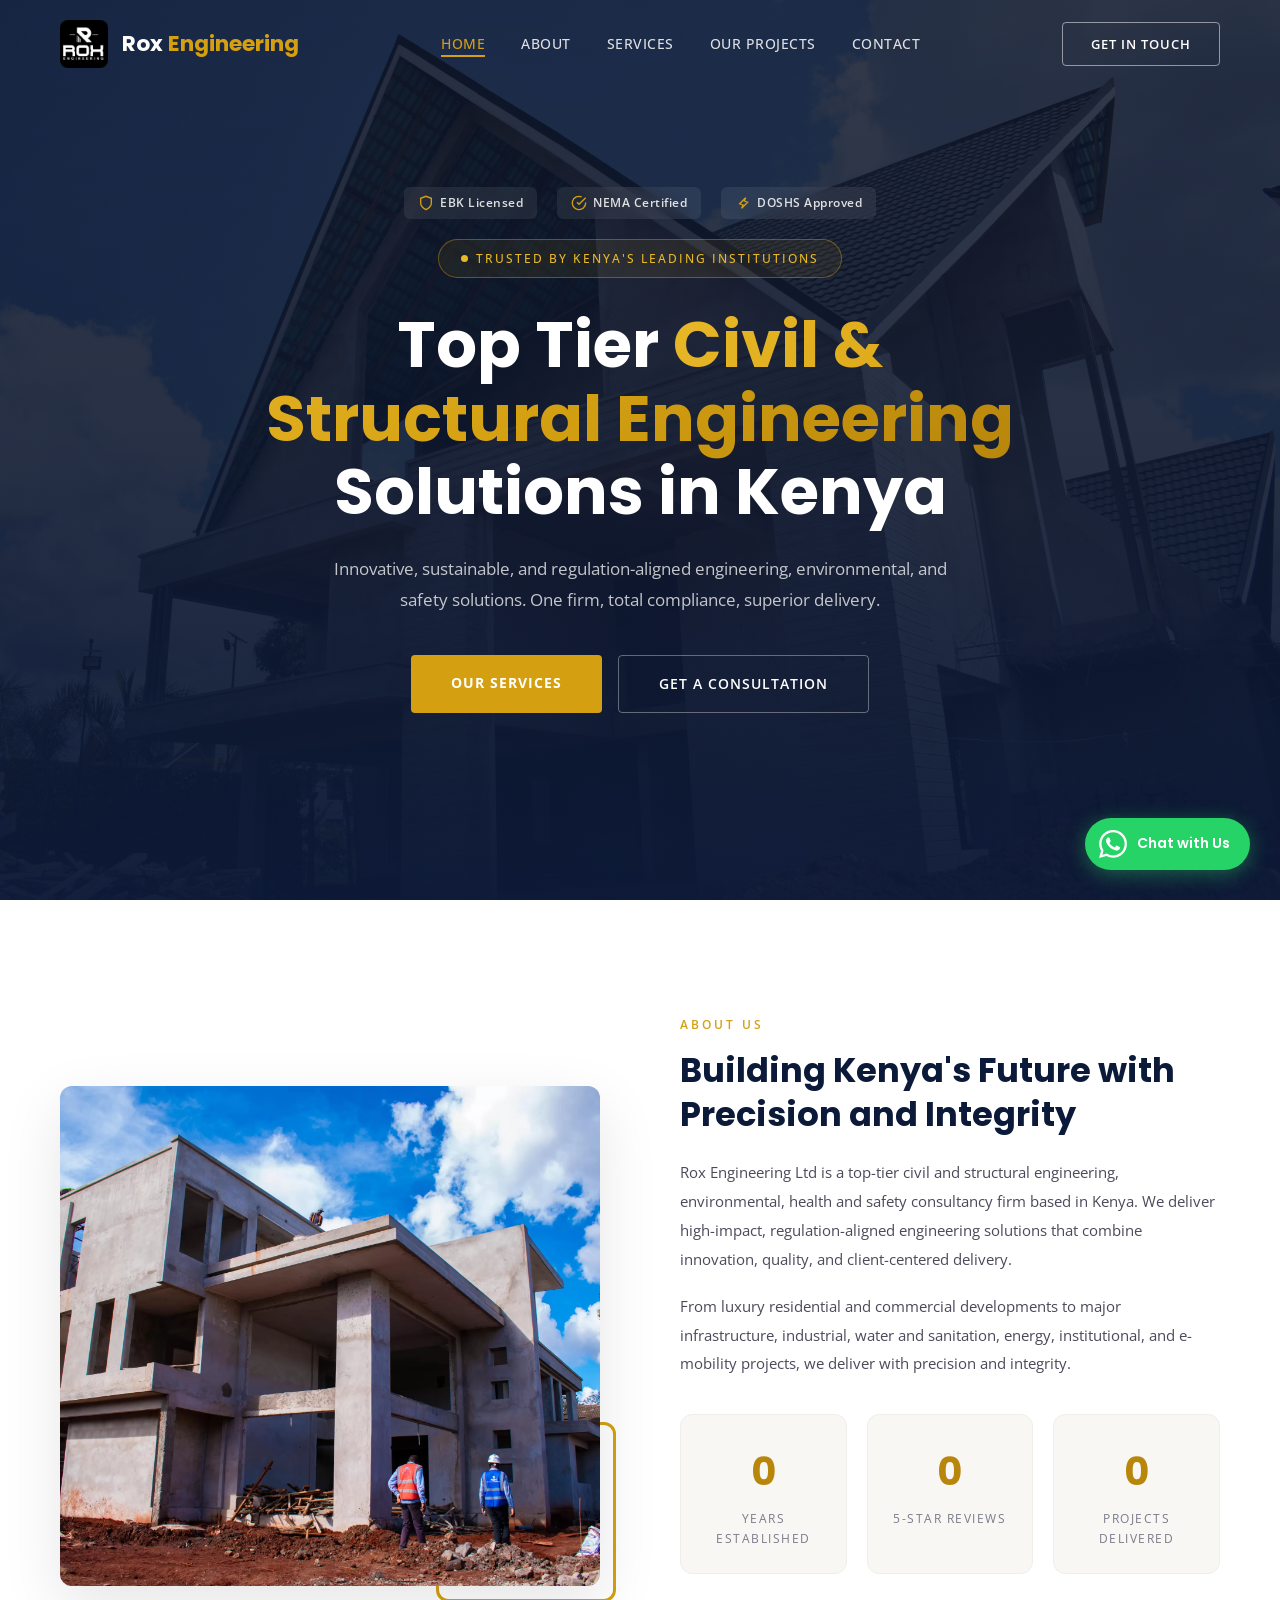
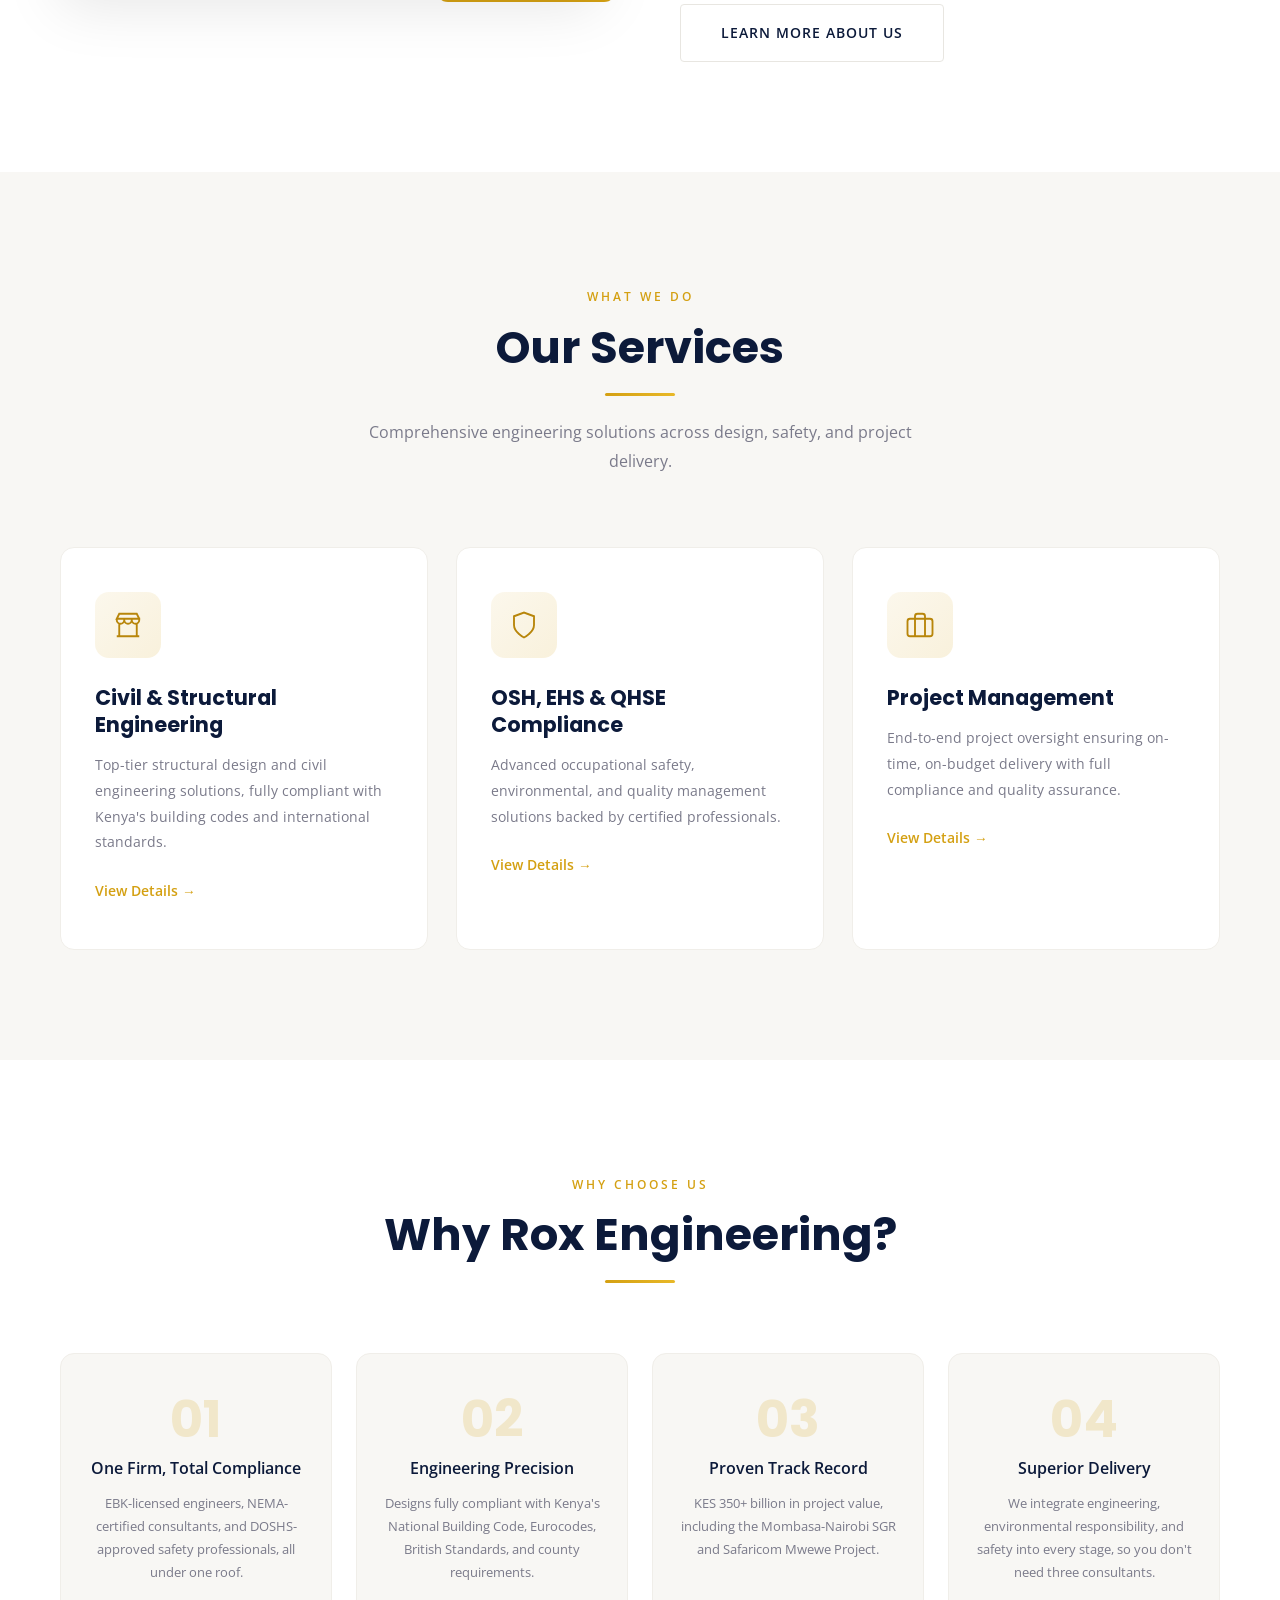
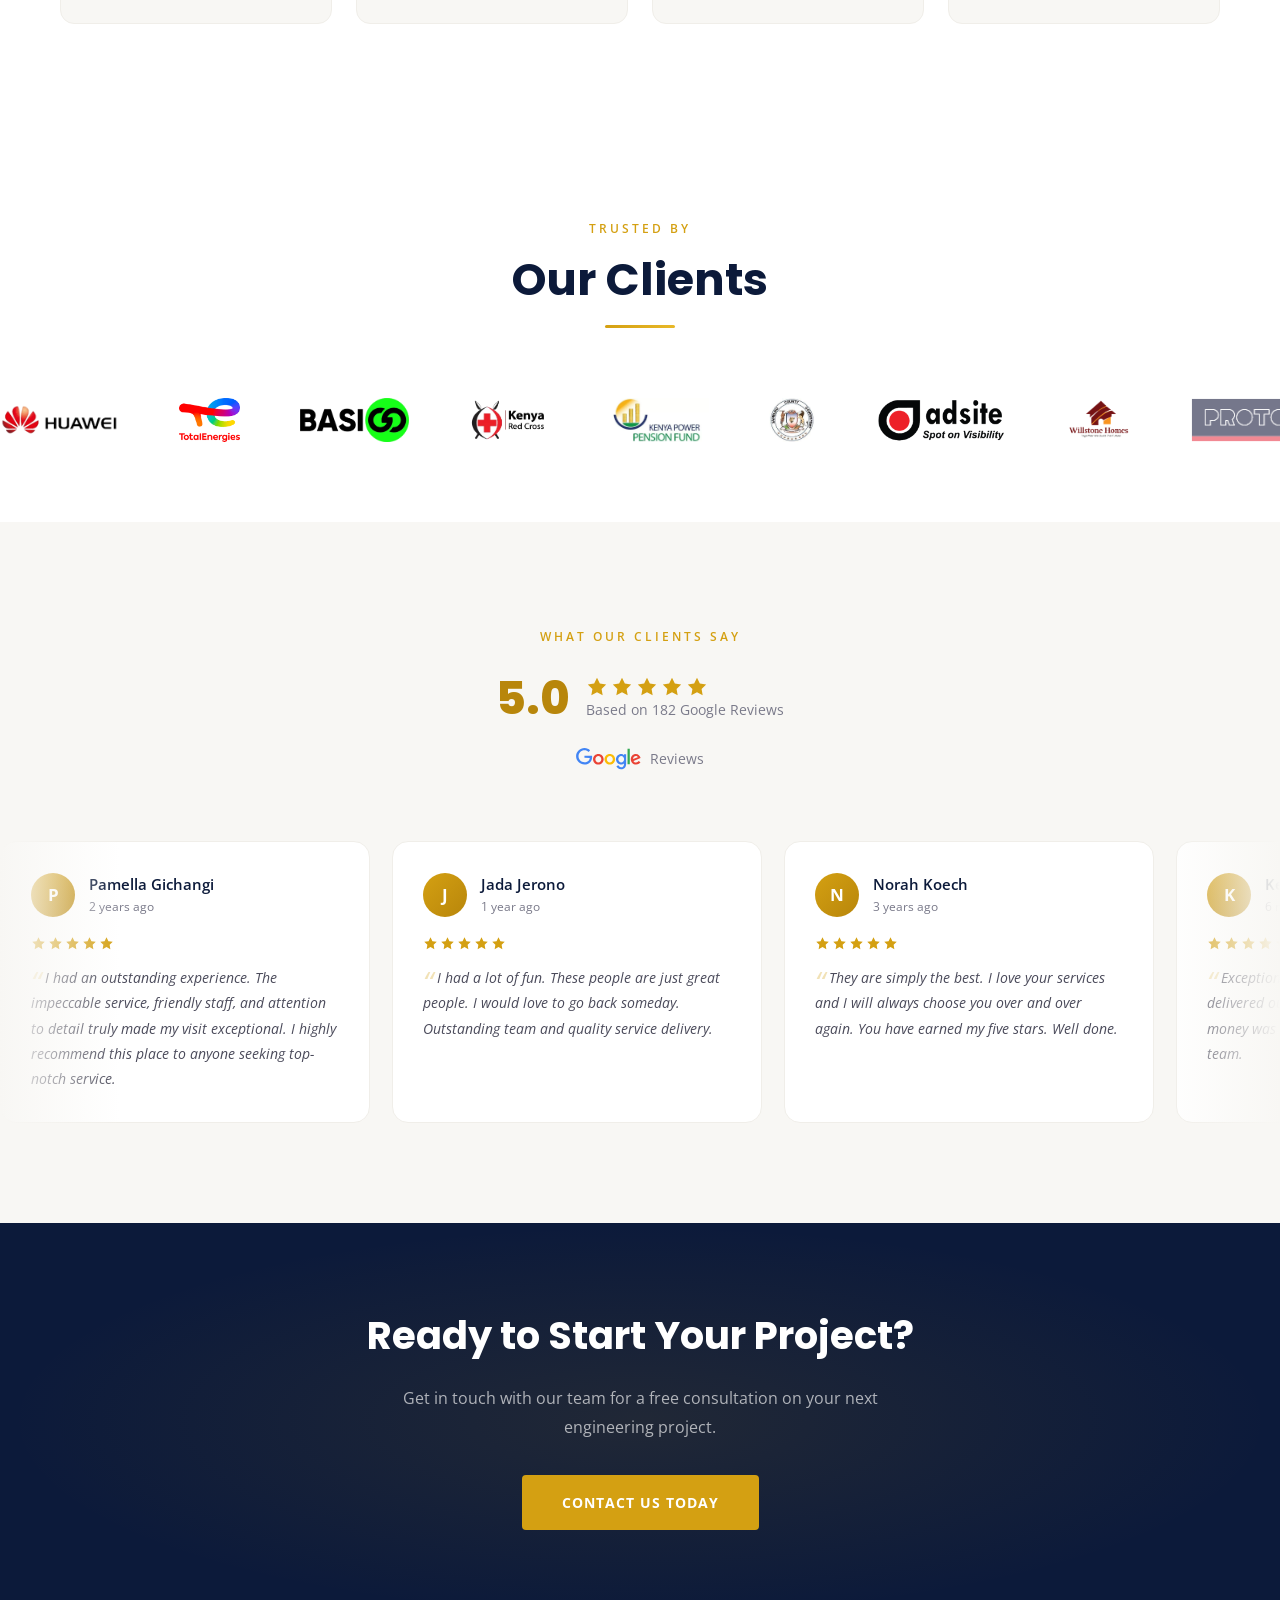
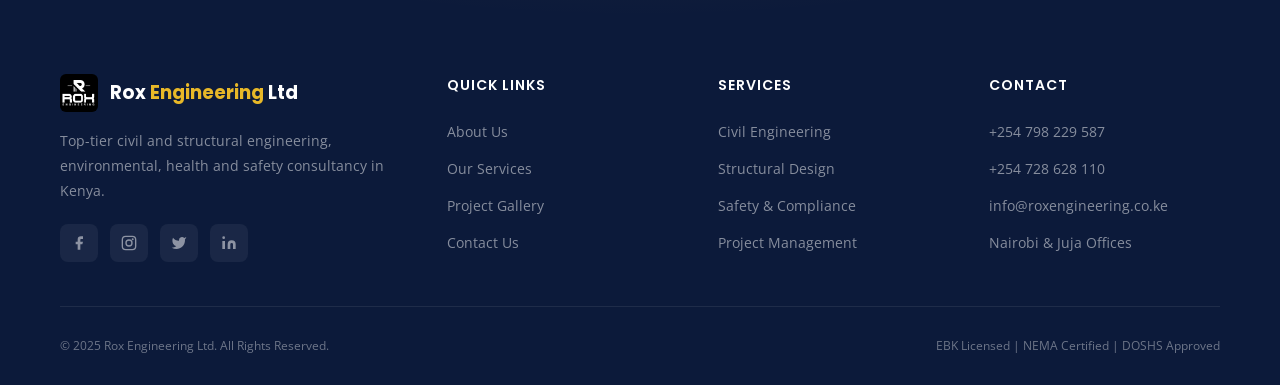
==== index.html @ 474a10be "Mobile: 2-line trust badges, center service icons" ====
<!DOCTYPE html>
<html lang="en">
<head>
<meta charset="UTF-8">
<meta name="viewport" content="width=device-width, initial-scale=1.0">
<title>Rox Engineering Ltd | Top Tier Civil & Structural Engineering in Kenya</title>
<meta name="description" content="Rox Engineering Ltd is a top-tier civil and structural engineering, environmental, health and safety consultancy firm in Kenya. EBK Licensed, NEMA Certified, DOSHS Approved.">
<meta name="keywords" content="civil engineering Kenya, structural engineering Nairobi, EBK licensed engineer, NEMA certified, environmental impact assessment, construction supervision, safety audit Kenya, Rox Engineering">
<link rel="canonical" href="https://roxengineering.co.ke/">
<meta property="og:type" content="website">
<meta property="og:url" content="https://roxengineering.co.ke/">
<meta property="og:title" content="Rox Engineering Ltd | Top Tier Civil & Structural Engineering in Kenya">
<meta property="og:description" content="Innovative, sustainable, and regulation-aligned civil engineering, environmental, and safety solutions. EBK Licensed, NEMA Certified, DOSHS Approved.">
<meta property="og:image" content="images/projects/DSC_0183-scaled.webp">
<meta property="og:site_name" content="Rox Engineering Ltd">
<meta property="og:locale" content="en_KE">
<meta name="twitter:card" content="summary_large_image">
<meta name="twitter:title" content="Rox Engineering Ltd | Civil & Structural Engineering in Kenya">
<meta name="twitter:description" content="Top-tier civil engineering, environmental, and safety consultancy. EBK Licensed, NEMA Certified, DOSHS Approved.">
<meta name="twitter:image" content="images/projects/DSC_0183-scaled.webp">
<script type="application/ld+json">
{
  "@context": "https://schema.org",
  "@type": "ProfessionalService",
  "name": "Rox Engineering Ltd",
  "description": "Top-tier civil and structural engineering, environmental, health and safety consultancy firm in Kenya.",
  "url": "https://roxengineering.co.ke",
  "telephone": ["+254798229587", "+254728628110"],
  "email": "info@roxengineering.co.ke",
  "address": [
    {"@type": "PostalAddress", "streetAddress": "College House, First Floor, University Way", "addressLocality": "Nairobi", "postalCode": "00100", "addressCountry": "KE"},
    {"@type": "PostalAddress", "streetAddress": "Kamutu Plaza, First Floor, Next to Co-operative Bank", "addressLocality": "Juja", "addressCountry": "KE"}
  ],
  "openingHoursSpecification": [
    {"@type": "OpeningHoursSpecification", "dayOfWeek": ["Monday","Tuesday","Wednesday","Thursday","Friday"], "opens": "08:00", "closes": "18:00"},
    {"@type": "OpeningHoursSpecification", "dayOfWeek": "Saturday", "opens": "08:00", "closes": "12:30"}
  ],
  "aggregateRating": {"@type": "AggregateRating", "ratingValue": "5.0", "reviewCount": "182", "bestRating": "5"},
  "sameAs": ["https://www.facebook.com/RoxEngineers","https://instagram.com/roxengineers","https://twitter.com/RoxEngineers","https://www.youtube.com/@roxengineering","https://www.linkedin.com/company/rox-engineering-ltd"],
  "areaServed": {"@type": "Country", "name": "Kenya"},
  "image": "images/projects/DSC_0183-scaled.webp",
  "priceRange": "$$"
}
</script>
<link rel="preconnect" href="https://fonts.googleapis.com">
<link rel="preconnect" href="https://roxengineering.co.ke">
<link rel="preload" as="image" href="images/projects/DSC_0183-scaled.webp">
<link href="https://fonts.googleapis.com/css2?family=Poppins:wght@300;400;500;600;700;800;900&family=Open+Sans:wght@300;400;500;600;700&display=swap" rel="stylesheet">
<link rel="icon" type="image/x-icon" href="favicon.ico">
  <link rel="icon" type="image/png" sizes="32x32" href="favicon.png">
<link rel="apple-touch-icon" href="apple-touch-icon.png">
<link rel="stylesheet" href="styles.css">
</head>
<body>

<!-- NAVBAR -->
<nav class="navbar" id="navbar">
  <a href="index.html" class="nav-logo">
    <img src="images/clients/cropped-WhatsApp-Image-2021-07-31-at-2.46.04-PM.jpeg" alt="Rox Engineering Logo">
    <div class="nav-logo-text">Rox <span>Engineering</span></div>
  </a>
  <ul class="nav-links">
    <li><a href="index.html" class="active">Home</a></li>
    <li><a href="about.html">About</a></li>
    <li><a href="services.html">Services</a></li>
    <li><a href="gallery.html">Our Projects</a></li>
    <li><a href="contact.html">Contact</a></li>
  </ul>
  <a href="contact.html" class="nav-cta">Get in Touch</a>
  <div class="mobile-toggle" id="mobileToggle"><span></span><span></span><span></span></div>
</nav>
<div class="mobile-nav" id="mobileNav">
  <button class="mobile-nav-close" id="mobileClose">&times;</button>
  <a href="index.html">Home</a>
  <a href="about.html">About</a>
  <a href="services.html">Services</a>
  <a href="gallery.html">Our Projects</a>
  <a href="contact.html">Contact</a>
</div>

<!-- HERO -->
<section class="hero" id="home">
  <div class="hero-bg">
    <img src="images/projects/DSC_0183-scaled.webp" alt="Rox Engineering Project" fetchpriority="high">
  </div>
  <div class="hero-overlay"></div>
  <div class="hero-content">
    <div class="hero-trust-strip" style="display:flex;gap:20px;justify-content:center;margin-bottom:20px;animation:fadeInUp 0.6s ease forwards;opacity:0;">
      <div style="display:flex;align-items:center;gap:6px;padding:6px 14px;background:rgba(255,255,255,0.08);border-radius:6px;backdrop-filter:blur(8px);">
        <svg width="16" height="16" viewBox="0 0 24 24" fill="none" stroke="#D4A012" stroke-width="2"><path d="M12 22s8-4 8-10V5l-8-3-8 3v7c0 6 8 10 8 10z"/></svg>
        <span style="color:rgba(255,255,255,0.85);font-size:0.72rem;font-weight:600;letter-spacing:0.5px;">EBK Licensed</span>
      </div>
      <div style="display:flex;align-items:center;gap:6px;padding:6px 14px;background:rgba(255,255,255,0.08);border-radius:6px;backdrop-filter:blur(8px);">
        <svg width="16" height="16" viewBox="0 0 24 24" fill="none" stroke="#D4A012" stroke-width="2"><path d="M22 11.08V12a10 10 0 1 1-5.93-9.14"/><polyline points="22 4 12 14.01 9 11.01"/></svg>
        <span style="color:rgba(255,255,255,0.85);font-size:0.72rem;font-weight:600;letter-spacing:0.5px;">NEMA Certified</span>
      </div>
      <div style="display:flex;align-items:center;gap:6px;padding:6px 14px;background:rgba(255,255,255,0.08);border-radius:6px;backdrop-filter:blur(8px);">
        <svg width="16" height="16" viewBox="0 0 24 24" fill="none" stroke="#D4A012" stroke-width="2"><path d="M12 15l-2 5 9-9-5-2 2-5-9 9z"/></svg>
        <span style="color:rgba(255,255,255,0.85);font-size:0.72rem;font-weight:600;letter-spacing:0.5px;">DOSHS Approved</span>
      </div>
    </div>
    <div class="hero-badge">Trusted by Kenya's Leading Institutions</div>
    <h1>Top Tier <span class="gold">Civil & Structural Engineering</span> Solutions in Kenya</h1>
    <p>Innovative, sustainable, and regulation-aligned engineering, environmental, and safety solutions. One firm, total compliance, superior delivery.</p>
    <div class="hero-buttons">
      <a href="services.html" class="btn-primary">Our Services</a>
      <a href="contact.html" class="btn-outline">Get a Consultation</a>
    </div>
  </div>
</section>

<!-- MOBILE TRUST STRIP -->
<div class="mobile-trust-strip">
  <div class="badge-pill"><svg width="14" height="14" viewBox="0 0 24 24" fill="none" stroke="#D4A012" stroke-width="2"><path d="M12 22s8-4 8-10V5l-8-3-8 3v7c0 6 8 10 8 10z"/></svg><span>EBK<br>Licensed</span></div>
  <div class="badge-pill"><svg width="14" height="14" viewBox="0 0 24 24" fill="none" stroke="#D4A012" stroke-width="2"><path d="M22 11.08V12a10 10 0 1 1-5.93-9.14"/><polyline points="22 4 12 14.01 9 11.01"/></svg><span>NEMA<br>Certified</span></div>
  <div class="badge-pill"><svg width="14" height="14" viewBox="0 0 24 24" fill="none" stroke="#D4A012" stroke-width="2"><path d="M12 15l-2 5 9-9-5-2 2-5-9 9z"/></svg><span>DOSHS<br>Approved</span></div>
</div>
<!-- ABOUT PREVIEW -->
<section class="about">
  <div class="about-grid">
    <div class="about-image-wrapper reveal-left">
      <img src="images/projects/ROX0159-min-scaled.webp" alt="Rox Engineering Team" loading="lazy" decoding="async">
      <div class="about-image-accent"></div>
    </div>
    <div class="about-content reveal-right">
      <div class="section-label">About Us</div>
      <h3>Building Kenya's Future with Precision and Integrity</h3>
      <p>Rox Engineering Ltd is a top-tier civil and structural engineering, environmental, health and safety consultancy firm based in Kenya. We deliver high-impact, regulation-aligned engineering solutions that combine innovation, quality, and client-centered delivery.</p>
      <p>From luxury residential and commercial developments to major infrastructure, industrial, water and sanitation, energy, institutional, and e-mobility projects, we deliver with precision and integrity.</p>
      <div class="about-stats">
        <div class="stat-box"><div class="stat-number" data-count="9">0</div><div class="stat-label">Years Established</div></div>
        <div class="stat-box"><div class="stat-number" data-count="182">0</div><div class="stat-label">5-Star Reviews</div></div>
        <div class="stat-box"><div class="stat-number" data-count="100">0</div><div class="stat-label">Projects Delivered</div></div>
      </div>
      <div style="margin-top:30px;">
        <a href="about.html" class="btn-outline-dark">Learn More About Us</a>
      </div>
    </div>
  </div>
</section>

<!-- SERVICES OVERVIEW -->
<section class="services">
  <div class="section-header reveal">
    <div class="section-label">What We Do</div>
    <div class="section-title">Our Services</div>
    <div class="section-line"></div>
    <div class="section-subtitle">Comprehensive engineering solutions across design, safety, and project delivery.</div>
  </div>
  <div class="services-grid">
    <div class="service-card reveal">
      <div class="service-icon"><svg viewBox="0 0 24 24"><path d="M3 21h18M3 7v1a3 3 0 0 0 6 0V7m0 1a3 3 0 0 0 6 0V7m0 1a3 3 0 0 0 6 0V7H3l2-4h14l2 4M5 21V10.85M19 21V10.85"/></svg></div>
      <h3>Civil & Structural Engineering</h3>
      <p>Top-tier structural design and civil engineering solutions, fully compliant with Kenya's building codes and international standards.</p>
      <a href="services.html" style="color:var(--gold);font-size:0.85rem;font-weight:600;">View Details &rarr;</a>
    </div>
    <div class="service-card reveal" style="transition-delay:0.12s;">
      <div class="service-icon"><svg viewBox="0 0 24 24"><path d="M12 22s8-4 8-10V5l-8-3-8 3v7c0 6 8 10 8 10z"/></svg></div>
      <h3>OSH, EHS & QHSE Compliance</h3>
      <p>Advanced occupational safety, environmental, and quality management solutions backed by certified professionals.</p>
      <a href="services.html" style="color:var(--gold);font-size:0.85rem;font-weight:600;">View Details &rarr;</a>
    </div>
    <div class="service-card reveal" style="transition-delay:0.24s;">
      <div class="service-icon"><svg viewBox="0 0 24 24"><rect x="2" y="7" width="20" height="14" rx="2" ry="2"/><path d="M16 21V5a2 2 0 0 0-2-2h-4a2 2 0 0 0-2 2v16"/></svg></div>
      <h3>Project Management</h3>
      <p>End-to-end project oversight ensuring on-time, on-budget delivery with full compliance and quality assurance.</p>
      <a href="services.html" style="color:var(--gold);font-size:0.85rem;font-weight:600;">View Details &rarr;</a>
    </div>
  </div>
</section>

<!-- WHY US -->
<section class="why-us">
  <div class="section-header reveal">
    <div class="section-label">Why Choose Us</div>
    <div class="section-title">Why Rox Engineering?</div>
    <div class="section-line"></div>
  </div>
  <div class="why-grid">
    <div class="why-card reveal"><div class="why-number">01</div><h4>One Firm, Total Compliance</h4><p>EBK-licensed engineers, NEMA-certified consultants, and DOSHS-approved safety professionals, all under one roof.</p></div>
    <div class="why-card reveal" style="transition-delay:0.08s;"><div class="why-number">02</div><h4>Engineering Precision</h4><p>Designs fully compliant with Kenya's National Building Code, Eurocodes, British Standards, and county requirements.</p></div>
    <div class="why-card reveal" style="transition-delay:0.16s;"><div class="why-number">03</div><h4>Proven Track Record</h4><p>KES 350+ billion in project value, including the Mombasa-Nairobi SGR and Safaricom Mwewe Project.</p></div>
    <div class="why-card reveal" style="transition-delay:0.24s;"><div class="why-number">04</div><h4>Superior Delivery</h4><p>We integrate engineering, environmental responsibility, and safety into every stage, so you don't need three consultants.</p></div>
  </div>
</section>

<!-- CLIENTS MARQUEE -->
<section class="clients">
  <div class="section-header reveal">
    <div class="section-label">Trusted By</div>
    <div class="section-title">Our Clients</div>
    <div class="section-line"></div>
  </div>
  <div class="client-track">
    <img class="client-logo" src="images/clients/huawei_client_roxengineering.png" alt="Huawei" loading="lazy">
    <img class="client-logo" src="images/clients/total_energies_client_roxengineering.png" alt="TotalEnergies" loading="lazy">
    <img class="client-logo" src="images/clients/basigo-png.webp" alt="BasiGo" loading="lazy">
    <img class="client-logo" src="images/clients/kenya_red_cross-png.webp" alt="Kenya Red Cross" loading="lazy">
    <img class="client-logo" src="images/clients/kenya_power-pension-fund.webp" alt="Kenya Power Pension" loading="lazy">
    <img class="client-logo" src="images/clients/samburu_county_government_client_roxengineering.jpg" alt="Samburu County" loading="lazy">
    <img class="client-logo" src="images/clients/adsite_client_roxengineering.png" alt="Adsite" loading="lazy">
    <img class="client-logo" src="images/clients/willstone_homes_client_roxengineering.png" alt="Willstone Homes" loading="lazy">
    <img class="client-logo" src="images/clients/Proto_gas_client_roxengineering.png" alt="Proto Gas" loading="lazy">
    <img class="client-logo" src="images/clients/eco_center_client_roxengineering.png" alt="Eco Center" loading="lazy">
    <img class="client-logo" src="images/clients/artspace_client_roxengineering.jpg" alt="Artspace" loading="lazy">
    <img class="client-logo" src="images/clients/samphil_engineering_client_roxengineering.jpg" alt="Samphil" loading="lazy">
    <img class="client-logo" src="images/clients/aalis-architects-ke-logo.webp" alt="Aalis Architects" loading="lazy">
    <!-- Duplicate for seamless loop -->
    <img class="client-logo" src="images/clients/huawei_client_roxengineering.png" alt="Huawei" loading="lazy">
    <img class="client-logo" src="images/clients/total_energies_client_roxengineering.png" alt="TotalEnergies" loading="lazy">
    <img class="client-logo" src="images/clients/basigo-png.webp" alt="BasiGo" loading="lazy">
    <img class="client-logo" src="images/clients/kenya_red_cross-png.webp" alt="Kenya Red Cross" loading="lazy">
    <img class="client-logo" src="images/clients/kenya_power-pension-fund.webp" alt="Kenya Power Pension" loading="lazy">
    <img class="client-logo" src="images/clients/samburu_county_government_client_roxengineering.jpg" alt="Samburu County" loading="lazy">
  </div>
</section>

<!-- GOOGLE REVIEWS (not in nav, just on homepage) -->
<section class="reviews-section">
  <div class="section-header">
    <div class="section-label reveal">What Our Clients Say</div>
    <div class="reviews-header-stats reveal">
      <div class="reviews-rating">5.0</div>
      <div>
        <div class="reviews-stars">
          <svg viewBox="0 0 24 24"><path d="M12 2l3.09 6.26L22 9.27l-5 4.87 1.18 6.88L12 17.77l-6.18 3.25L7 14.14 2 9.27l6.91-1.01L12 2z"/></svg>
          <svg viewBox="0 0 24 24"><path d="M12 2l3.09 6.26L22 9.27l-5 4.87 1.18 6.88L12 17.77l-6.18 3.25L7 14.14 2 9.27l6.91-1.01L12 2z"/></svg>
          <svg viewBox="0 0 24 24"><path d="M12 2l3.09 6.26L22 9.27l-5 4.87 1.18 6.88L12 17.77l-6.18 3.25L7 14.14 2 9.27l6.91-1.01L12 2z"/></svg>
          <svg viewBox="0 0 24 24"><path d="M12 2l3.09 6.26L22 9.27l-5 4.87 1.18 6.88L12 17.77l-6.18 3.25L7 14.14 2 9.27l6.91-1.01L12 2z"/></svg>
          <svg viewBox="0 0 24 24"><path d="M12 2l3.09 6.26L22 9.27l-5 4.87 1.18 6.88L12 17.77l-6.18 3.25L7 14.14 2 9.27l6.91-1.01L12 2z"/></svg>
        </div>
        <div class="reviews-count">Based on 182 Google Reviews</div>
      </div>
    </div>
    <div class="google-logo reveal">
      <svg viewBox="0 0 272 92" xmlns="http://www.w3.org/2000/svg"><path d="M115.75 47.18c0 12.77-9.99 22.18-22.25 22.18s-22.25-9.41-22.25-22.18C71.25 34.32 81.24 25 93.5 25s22.25 9.32 22.25 22.18zm-9.74 0c0-7.98-5.79-13.44-12.51-13.44S80.99 39.2 80.99 47.18c0 7.9 5.79 13.44 12.51 13.44s12.51-5.55 12.51-13.44z" fill="#EA4335"/><path d="M163.75 47.18c0 12.77-9.99 22.18-22.25 22.18s-22.25-9.41-22.25-22.18c0-12.85 9.99-22.18 22.25-22.18s22.25 9.32 22.25 22.18zm-9.74 0c0-7.98-5.79-13.44-12.51-13.44s-12.51 5.46-12.51 13.44c0 7.9 5.79 13.44 12.51 13.44s12.51-5.55 12.51-13.44z" fill="#FBBC05"/><path d="M209.75 26.34v39.82c0 16.38-9.66 23.07-21.08 23.07-10.75 0-17.22-7.19-19.66-13.07l8.48-3.53c1.51 3.61 5.21 7.87 11.17 7.87 7.31 0 11.84-4.51 11.84-13v-3.19h-.34c-2.18 2.69-6.38 5.04-11.68 5.04-11.09 0-21.25-9.66-21.25-22.09 0-12.52 10.16-22.26 21.25-22.26 5.29 0 9.49 2.35 11.68 4.96h.34v-3.61h9.25zm-8.56 20.92c0-7.81-5.21-13.52-11.84-13.52-6.72 0-12.35 5.71-12.35 13.52 0 7.73 5.63 13.36 12.35 13.36 6.63 0 11.84-5.63 11.84-13.36z" fill="#4285F4"/><path d="M225 3v65h-9.5V3h9.5z" fill="#34A853"/><path d="M262.02 54.48l7.56 5.04c-2.44 3.61-8.32 9.83-18.48 9.83-12.6 0-22.01-9.74-22.01-22.18 0-13.19 9.49-22.18 20.92-22.18 11.51 0 17.14 9.16 18.98 14.11l1.01 2.52-29.65 12.28c2.27 4.45 5.8 6.72 10.75 6.72 4.96 0 8.4-2.44 10.92-6.14zm-23.27-7.98l19.82-8.23c-1.09-2.77-4.37-4.7-8.23-4.7-4.96 0-11.84 4.37-11.59 12.93z" fill="#EA4335"/><path d="M35.29 41.19V32H67c.31 1.64.47 3.58.47 5.68 0 7.06-1.93 15.79-8.15 22.01-6.05 6.3-13.78 9.66-24.02 9.66C16.32 69.35.36 53.89.36 34.91.36 15.93 16.32.47 35.3.47c10.5 0 17.98 4.12 23.6 9.49l-6.64 6.64c-4.03-3.78-9.49-6.72-16.97-6.72-13.86 0-24.7 11.17-24.7 25.03 0 13.86 10.84 25.03 24.7 25.03 8.99 0 14.11-3.61 17.39-6.89 2.66-2.66 4.41-6.46 5.1-11.65l-22.49-.21z" fill="#4285F4"/></svg>
      <span>Reviews</span>
    </div>
  </div>
  <div class="reviews-track-wrapper">
    <div class="reviews-track">
      <div class="review-card"><div class="review-top"><div class="review-avatar">P</div><div><div class="review-name">Pamella Gichangi</div><div class="review-date">2 years ago</div></div></div><div class="review-stars"><svg viewBox="0 0 24 24"><path d="M12 2l3.09 6.26L22 9.27l-5 4.87 1.18 6.88L12 17.77l-6.18 3.25L7 14.14 2 9.27l6.91-1.01L12 2z"/></svg><svg viewBox="0 0 24 24"><path d="M12 2l3.09 6.26L22 9.27l-5 4.87 1.18 6.88L12 17.77l-6.18 3.25L7 14.14 2 9.27l6.91-1.01L12 2z"/></svg><svg viewBox="0 0 24 24"><path d="M12 2l3.09 6.26L22 9.27l-5 4.87 1.18 6.88L12 17.77l-6.18 3.25L7 14.14 2 9.27l6.91-1.01L12 2z"/></svg><svg viewBox="0 0 24 24"><path d="M12 2l3.09 6.26L22 9.27l-5 4.87 1.18 6.88L12 17.77l-6.18 3.25L7 14.14 2 9.27l6.91-1.01L12 2z"/></svg><svg viewBox="0 0 24 24"><path d="M12 2l3.09 6.26L22 9.27l-5 4.87 1.18 6.88L12 17.77l-6.18 3.25L7 14.14 2 9.27l6.91-1.01L12 2z"/></svg></div><div class="review-text">I had an outstanding experience. The impeccable service, friendly staff, and attention to detail truly made my visit exceptional. I highly recommend this place to anyone seeking top-notch service.</div></div>
      <div class="review-card"><div class="review-top"><div class="review-avatar">J</div><div><div class="review-name">Jada Jerono</div><div class="review-date">1 year ago</div></div></div><div class="review-stars"><svg viewBox="0 0 24 24"><path d="M12 2l3.09 6.26L22 9.27l-5 4.87 1.18 6.88L12 17.77l-6.18 3.25L7 14.14 2 9.27l6.91-1.01L12 2z"/></svg><svg viewBox="0 0 24 24"><path d="M12 2l3.09 6.26L22 9.27l-5 4.87 1.18 6.88L12 17.77l-6.18 3.25L7 14.14 2 9.27l6.91-1.01L12 2z"/></svg><svg viewBox="0 0 24 24"><path d="M12 2l3.09 6.26L22 9.27l-5 4.87 1.18 6.88L12 17.77l-6.18 3.25L7 14.14 2 9.27l6.91-1.01L12 2z"/></svg><svg viewBox="0 0 24 24"><path d="M12 2l3.09 6.26L22 9.27l-5 4.87 1.18 6.88L12 17.77l-6.18 3.25L7 14.14 2 9.27l6.91-1.01L12 2z"/></svg><svg viewBox="0 0 24 24"><path d="M12 2l3.09 6.26L22 9.27l-5 4.87 1.18 6.88L12 17.77l-6.18 3.25L7 14.14 2 9.27l6.91-1.01L12 2z"/></svg></div><div class="review-text">I had a lot of fun. These people are just great people. I would love to go back someday. Outstanding team and quality service delivery.</div></div>
      <div class="review-card"><div class="review-top"><div class="review-avatar">N</div><div><div class="review-name">Norah Koech</div><div class="review-date">3 years ago</div></div></div><div class="review-stars"><svg viewBox="0 0 24 24"><path d="M12 2l3.09 6.26L22 9.27l-5 4.87 1.18 6.88L12 17.77l-6.18 3.25L7 14.14 2 9.27l6.91-1.01L12 2z"/></svg><svg viewBox="0 0 24 24"><path d="M12 2l3.09 6.26L22 9.27l-5 4.87 1.18 6.88L12 17.77l-6.18 3.25L7 14.14 2 9.27l6.91-1.01L12 2z"/></svg><svg viewBox="0 0 24 24"><path d="M12 2l3.09 6.26L22 9.27l-5 4.87 1.18 6.88L12 17.77l-6.18 3.25L7 14.14 2 9.27l6.91-1.01L12 2z"/></svg><svg viewBox="0 0 24 24"><path d="M12 2l3.09 6.26L22 9.27l-5 4.87 1.18 6.88L12 17.77l-6.18 3.25L7 14.14 2 9.27l6.91-1.01L12 2z"/></svg><svg viewBox="0 0 24 24"><path d="M12 2l3.09 6.26L22 9.27l-5 4.87 1.18 6.88L12 17.77l-6.18 3.25L7 14.14 2 9.27l6.91-1.01L12 2z"/></svg></div><div class="review-text">They are simply the best. I love your services and I will always choose you over and over again. You have earned my five stars. Well done.</div></div>
      <div class="review-card"><div class="review-top"><div class="review-avatar">K</div><div><div class="review-name">Kevin Mwangi</div><div class="review-date">6 months ago</div></div></div><div class="review-stars"><svg viewBox="0 0 24 24"><path d="M12 2l3.09 6.26L22 9.27l-5 4.87 1.18 6.88L12 17.77l-6.18 3.25L7 14.14 2 9.27l6.91-1.01L12 2z"/></svg><svg viewBox="0 0 24 24"><path d="M12 2l3.09 6.26L22 9.27l-5 4.87 1.18 6.88L12 17.77l-6.18 3.25L7 14.14 2 9.27l6.91-1.01L12 2z"/></svg><svg viewBox="0 0 24 24"><path d="M12 2l3.09 6.26L22 9.27l-5 4.87 1.18 6.88L12 17.77l-6.18 3.25L7 14.14 2 9.27l6.91-1.01L12 2z"/></svg><svg viewBox="0 0 24 24"><path d="M12 2l3.09 6.26L22 9.27l-5 4.87 1.18 6.88L12 17.77l-6.18 3.25L7 14.14 2 9.27l6.91-1.01L12 2z"/></svg><svg viewBox="0 0 24 24"><path d="M12 2l3.09 6.26L22 9.27l-5 4.87 1.18 6.88L12 17.77l-6.18 3.25L7 14.14 2 9.27l6.91-1.01L12 2z"/></svg></div><div class="review-text">Exceptional quality of services. The team delivered our project on time and the value for money was outstanding. Highly professional team.</div></div>
      <div class="review-card"><div class="review-top"><div class="review-avatar">A</div><div><div class="review-name">Ann Wanjiku</div><div class="review-date">8 months ago</div></div></div><div class="review-stars"><svg viewBox="0 0 24 24"><path d="M12 2l3.09 6.26L22 9.27l-5 4.87 1.18 6.88L12 17.77l-6.18 3.25L7 14.14 2 9.27l6.91-1.01L12 2z"/></svg><svg viewBox="0 0 24 24"><path d="M12 2l3.09 6.26L22 9.27l-5 4.87 1.18 6.88L12 17.77l-6.18 3.25L7 14.14 2 9.27l6.91-1.01L12 2z"/></svg><svg viewBox="0 0 24 24"><path d="M12 2l3.09 6.26L22 9.27l-5 4.87 1.18 6.88L12 17.77l-6.18 3.25L7 14.14 2 9.27l6.91-1.01L12 2z"/></svg><svg viewBox="0 0 24 24"><path d="M12 2l3.09 6.26L22 9.27l-5 4.87 1.18 6.88L12 17.77l-6.18 3.25L7 14.14 2 9.27l6.91-1.01L12 2z"/></svg><svg viewBox="0 0 24 24"><path d="M12 2l3.09 6.26L22 9.27l-5 4.87 1.18 6.88L12 17.77l-6.18 3.25L7 14.14 2 9.27l6.91-1.01L12 2z"/></svg></div><div class="review-text">Best engineering company in Kenya. Their client service is unmatched and the results speak for themselves. Five stars all the way!</div></div>
      <div class="review-card"><div class="review-top"><div class="review-avatar">D</div><div><div class="review-name">David Ochieng</div><div class="review-date">1 year ago</div></div></div><div class="review-stars"><svg viewBox="0 0 24 24"><path d="M12 2l3.09 6.26L22 9.27l-5 4.87 1.18 6.88L12 17.77l-6.18 3.25L7 14.14 2 9.27l6.91-1.01L12 2z"/></svg><svg viewBox="0 0 24 24"><path d="M12 2l3.09 6.26L22 9.27l-5 4.87 1.18 6.88L12 17.77l-6.18 3.25L7 14.14 2 9.27l6.91-1.01L12 2z"/></svg><svg viewBox="0 0 24 24"><path d="M12 2l3.09 6.26L22 9.27l-5 4.87 1.18 6.88L12 17.77l-6.18 3.25L7 14.14 2 9.27l6.91-1.01L12 2z"/></svg><svg viewBox="0 0 24 24"><path d="M12 2l3.09 6.26L22 9.27l-5 4.87 1.18 6.88L12 17.77l-6.18 3.25L7 14.14 2 9.27l6.91-1.01L12 2z"/></svg><svg viewBox="0 0 24 24"><path d="M12 2l3.09 6.26L22 9.27l-5 4.87 1.18 6.88L12 17.77l-6.18 3.25L7 14.14 2 9.27l6.91-1.01L12 2z"/></svg></div><div class="review-text">Rox Engineering handled our project with incredible professionalism. The structural designs were flawless and they kept us informed throughout. Simply the best.</div></div>
      <!-- Duplicate for seamless loop -->
      <div class="review-card"><div class="review-top"><div class="review-avatar">P</div><div><div class="review-name">Pamella Gichangi</div><div class="review-date">2 years ago</div></div></div><div class="review-stars"><svg viewBox="0 0 24 24"><path d="M12 2l3.09 6.26L22 9.27l-5 4.87 1.18 6.88L12 17.77l-6.18 3.25L7 14.14 2 9.27l6.91-1.01L12 2z"/></svg><svg viewBox="0 0 24 24"><path d="M12 2l3.09 6.26L22 9.27l-5 4.87 1.18 6.88L12 17.77l-6.18 3.25L7 14.14 2 9.27l6.91-1.01L12 2z"/></svg><svg viewBox="0 0 24 24"><path d="M12 2l3.09 6.26L22 9.27l-5 4.87 1.18 6.88L12 17.77l-6.18 3.25L7 14.14 2 9.27l6.91-1.01L12 2z"/></svg><svg viewBox="0 0 24 24"><path d="M12 2l3.09 6.26L22 9.27l-5 4.87 1.18 6.88L12 17.77l-6.18 3.25L7 14.14 2 9.27l6.91-1.01L12 2z"/></svg><svg viewBox="0 0 24 24"><path d="M12 2l3.09 6.26L22 9.27l-5 4.87 1.18 6.88L12 17.77l-6.18 3.25L7 14.14 2 9.27l6.91-1.01L12 2z"/></svg></div><div class="review-text">I had an outstanding experience. The impeccable service, friendly staff, and attention to detail truly made my visit exceptional. I highly recommend this place to anyone seeking top-notch service.</div></div>
      <div class="review-card"><div class="review-top"><div class="review-avatar">J</div><div><div class="review-name">Jada Jerono</div><div class="review-date">1 year ago</div></div></div><div class="review-stars"><svg viewBox="0 0 24 24"><path d="M12 2l3.09 6.26L22 9.27l-5 4.87 1.18 6.88L12 17.77l-6.18 3.25L7 14.14 2 9.27l6.91-1.01L12 2z"/></svg><svg viewBox="0 0 24 24"><path d="M12 2l3.09 6.26L22 9.27l-5 4.87 1.18 6.88L12 17.77l-6.18 3.25L7 14.14 2 9.27l6.91-1.01L12 2z"/></svg><svg viewBox="0 0 24 24"><path d="M12 2l3.09 6.26L22 9.27l-5 4.87 1.18 6.88L12 17.77l-6.18 3.25L7 14.14 2 9.27l6.91-1.01L12 2z"/></svg><svg viewBox="0 0 24 24"><path d="M12 2l3.09 6.26L22 9.27l-5 4.87 1.18 6.88L12 17.77l-6.18 3.25L7 14.14 2 9.27l6.91-1.01L12 2z"/></svg><svg viewBox="0 0 24 24"><path d="M12 2l3.09 6.26L22 9.27l-5 4.87 1.18 6.88L12 17.77l-6.18 3.25L7 14.14 2 9.27l6.91-1.01L12 2z"/></svg></div><div class="review-text">I had a lot of fun. These people are just great people. I would love to go back someday. Outstanding team and quality service delivery.</div></div>
      <div class="review-card"><div class="review-top"><div class="review-avatar">N</div><div><div class="review-name">Norah Koech</div><div class="review-date">3 years ago</div></div></div><div class="review-stars"><svg viewBox="0 0 24 24"><path d="M12 2l3.09 6.26L22 9.27l-5 4.87 1.18 6.88L12 17.77l-6.18 3.25L7 14.14 2 9.27l6.91-1.01L12 2z"/></svg><svg viewBox="0 0 24 24"><path d="M12 2l3.09 6.26L22 9.27l-5 4.87 1.18 6.88L12 17.77l-6.18 3.25L7 14.14 2 9.27l6.91-1.01L12 2z"/></svg><svg viewBox="0 0 24 24"><path d="M12 2l3.09 6.26L22 9.27l-5 4.87 1.18 6.88L12 17.77l-6.18 3.25L7 14.14 2 9.27l6.91-1.01L12 2z"/></svg><svg viewBox="0 0 24 24"><path d="M12 2l3.09 6.26L22 9.27l-5 4.87 1.18 6.88L12 17.77l-6.18 3.25L7 14.14 2 9.27l6.91-1.01L12 2z"/></svg><svg viewBox="0 0 24 24"><path d="M12 2l3.09 6.26L22 9.27l-5 4.87 1.18 6.88L12 17.77l-6.18 3.25L7 14.14 2 9.27l6.91-1.01L12 2z"/></svg></div><div class="review-text">They are simply the best. I love your services and I will always choose you over and over again. You have earned my five stars. Well done.</div></div>
      <div class="review-card"><div class="review-top"><div class="review-avatar">K</div><div><div class="review-name">Kevin Mwangi</div><div class="review-date">6 months ago</div></div></div><div class="review-stars"><svg viewBox="0 0 24 24"><path d="M12 2l3.09 6.26L22 9.27l-5 4.87 1.18 6.88L12 17.77l-6.18 3.25L7 14.14 2 9.27l6.91-1.01L12 2z"/></svg><svg viewBox="0 0 24 24"><path d="M12 2l3.09 6.26L22 9.27l-5 4.87 1.18 6.88L12 17.77l-6.18 3.25L7 14.14 2 9.27l6.91-1.01L12 2z"/></svg><svg viewBox="0 0 24 24"><path d="M12 2l3.09 6.26L22 9.27l-5 4.87 1.18 6.88L12 17.77l-6.18 3.25L7 14.14 2 9.27l6.91-1.01L12 2z"/></svg><svg viewBox="0 0 24 24"><path d="M12 2l3.09 6.26L22 9.27l-5 4.87 1.18 6.88L12 17.77l-6.18 3.25L7 14.14 2 9.27l6.91-1.01L12 2z"/></svg><svg viewBox="0 0 24 24"><path d="M12 2l3.09 6.26L22 9.27l-5 4.87 1.18 6.88L12 17.77l-6.18 3.25L7 14.14 2 9.27l6.91-1.01L12 2z"/></svg></div><div class="review-text">Exceptional quality of services. The team delivered our project on time and the value for money was outstanding. Highly professional team.</div></div>
      <div class="review-card"><div class="review-top"><div class="review-avatar">A</div><div><div class="review-name">Ann Wanjiku</div><div class="review-date">8 months ago</div></div></div><div class="review-stars"><svg viewBox="0 0 24 24"><path d="M12 2l3.09 6.26L22 9.27l-5 4.87 1.18 6.88L12 17.77l-6.18 3.25L7 14.14 2 9.27l6.91-1.01L12 2z"/></svg><svg viewBox="0 0 24 24"><path d="M12 2l3.09 6.26L22 9.27l-5 4.87 1.18 6.88L12 17.77l-6.18 3.25L7 14.14 2 9.27l6.91-1.01L12 2z"/></svg><svg viewBox="0 0 24 24"><path d="M12 2l3.09 6.26L22 9.27l-5 4.87 1.18 6.88L12 17.77l-6.18 3.25L7 14.14 2 9.27l6.91-1.01L12 2z"/></svg><svg viewBox="0 0 24 24"><path d="M12 2l3.09 6.26L22 9.27l-5 4.87 1.18 6.88L12 17.77l-6.18 3.25L7 14.14 2 9.27l6.91-1.01L12 2z"/></svg><svg viewBox="0 0 24 24"><path d="M12 2l3.09 6.26L22 9.27l-5 4.87 1.18 6.88L12 17.77l-6.18 3.25L7 14.14 2 9.27l6.91-1.01L12 2z"/></svg></div><div class="review-text">Best engineering company in Kenya. Their client service is unmatched and the results speak for themselves. Five stars all the way!</div></div>
      <div class="review-card"><div class="review-top"><div class="review-avatar">D</div><div><div class="review-name">David Ochieng</div><div class="review-date">1 year ago</div></div></div><div class="review-stars"><svg viewBox="0 0 24 24"><path d="M12 2l3.09 6.26L22 9.27l-5 4.87 1.18 6.88L12 17.77l-6.18 3.25L7 14.14 2 9.27l6.91-1.01L12 2z"/></svg><svg viewBox="0 0 24 24"><path d="M12 2l3.09 6.26L22 9.27l-5 4.87 1.18 6.88L12 17.77l-6.18 3.25L7 14.14 2 9.27l6.91-1.01L12 2z"/></svg><svg viewBox="0 0 24 24"><path d="M12 2l3.09 6.26L22 9.27l-5 4.87 1.18 6.88L12 17.77l-6.18 3.25L7 14.14 2 9.27l6.91-1.01L12 2z"/></svg><svg viewBox="0 0 24 24"><path d="M12 2l3.09 6.26L22 9.27l-5 4.87 1.18 6.88L12 17.77l-6.18 3.25L7 14.14 2 9.27l6.91-1.01L12 2z"/></svg><svg viewBox="0 0 24 24"><path d="M12 2l3.09 6.26L22 9.27l-5 4.87 1.18 6.88L12 17.77l-6.18 3.25L7 14.14 2 9.27l6.91-1.01L12 2z"/></svg></div><div class="review-text">Rox Engineering handled our project with incredible professionalism. The structural designs were flawless and they kept us informed throughout. Simply the best.</div></div>
    </div>
  </div>
</section>

<!-- CTA BANNER -->
<section class="cta-banner">
  <h2 class="reveal">Ready to Start Your Project?</h2>
  <p class="reveal">Get in touch with our team for a free consultation on your next engineering project.</p>
  <a href="contact.html" class="btn-primary reveal">Contact Us Today</a>
</section>

<!-- FOOTER -->
<footer class="footer">
  <div class="footer-grid">
    <div class="footer-about">
      <div class="footer-logo">
        <img src="images/clients/cropped-WhatsApp-Image-2021-07-31-at-2.46.04-PM.jpeg" alt="Rox Logo">
        <div class="footer-logo-text">Rox <span>Engineering</span> Ltd</div>
      </div>
      <p>Top-tier civil and structural engineering, environmental, health and safety consultancy in Kenya.</p>
      <div class="footer-social">
        <a href="https://www.facebook.com/RoxEngineers" target="_blank" aria-label="Facebook"><svg viewBox="0 0 24 24"><path d="M18 2h-3a5 5 0 0 0-5 5v3H7v4h3v8h4v-8h3l1-4h-4V7a1 1 0 0 1 1-1h3z"/></svg></a>
        <a href="https://instagram.com/roxengineers" target="_blank" aria-label="Instagram"><svg viewBox="0 0 24 24"><rect x="2" y="2" width="20" height="20" rx="5" ry="5" fill="none" stroke="currentColor" stroke-width="2"/><circle cx="12" cy="12" r="4.5" fill="none" stroke="currentColor" stroke-width="2"/><circle cx="17.5" cy="6.5" r="1.5"/></svg></a>
        <a href="https://twitter.com/RoxEngineers" target="_blank" aria-label="Twitter"><svg viewBox="0 0 24 24"><path d="M23 3a10.9 10.9 0 0 1-3.14 1.53 4.48 4.48 0 0 0-7.86 3v1A10.66 10.66 0 0 1 3 4s-4 9 5 13a11.64 11.64 0 0 1-7 2c9 5 20 0 20-11.5a4.5 4.5 0 0 0-.08-.83A7.72 7.72 0 0 0 23 3z"/></svg></a>
        <a href="https://www.linkedin.com/company/rox-engineering-ltd" target="_blank" aria-label="LinkedIn"><svg viewBox="0 0 24 24"><path d="M16 8a6 6 0 0 1 6 6v7h-4v-7a2 2 0 0 0-2-2 2 2 0 0 0-2 2v7h-4v-7a6 6 0 0 1 6-6z"/><rect x="2" y="9" width="4" height="12"/><circle cx="4" cy="4" r="2"/></svg></a>
      </div>
    </div>
    <div class="footer-col">
      <h4>Quick Links</h4>
      <ul>
        <li><a href="about.html">About Us</a></li>
        <li><a href="services.html">Our Services</a></li>
        <li><a href="gallery.html">Project Gallery</a></li>
        <li><a href="contact.html">Contact Us</a></li>
      </ul>
    </div>
    <div class="footer-col">
      <h4>Services</h4>
      <ul>
        <li><a href="services.html">Civil Engineering</a></li>
        <li><a href="services.html">Structural Design</a></li>
        <li><a href="services.html">Safety & Compliance</a></li>
        <li><a href="services.html">Project Management</a></li>
      </ul>
    </div>
    <div class="footer-col">
      <h4>Contact</h4>
      <ul>
        <li><a href="tel:+254798229587">+254 798 229 587</a></li>
        <li><a href="tel:+254728628110">+254 728 628 110</a></li>
        <li><a href="mailto:info@roxengineering.co.ke">info@roxengineering.co.ke</a></li>
        <li><a href="contact.html">Nairobi & Juja Offices</a></li>
      </ul>
    </div>
  </div>
  <div class="footer-bottom">
    <span>&copy; 2025 Rox Engineering Ltd. All Rights Reserved.</span>
    <span>EBK Licensed | NEMA Certified | DOSHS Approved</span>
  </div>
</footer>

<script>
// Navbar scroll
const navbar = document.getElementById('navbar');
window.addEventListener('scroll', () => { navbar.classList.toggle('scrolled', window.scrollY > 60); });

// Mobile nav
document.getElementById('mobileToggle').addEventListener('click', () => document.getElementById('mobileNav').classList.add('open'));
document.getElementById('mobileClose').addEventListener('click', () => document.getElementById('mobileNav').classList.remove('open'));
document.querySelectorAll('.mobile-nav a').forEach(a => a.addEventListener('click', () => document.getElementById('mobileNav').classList.remove('open')));

// Scroll reveal (bi-directional)
const revealEls = document.querySelectorAll('.reveal, .reveal-left, .reveal-right, .reveal-scale');
const revealObs = new IntersectionObserver((entries) => {
  entries.forEach(e => {
    if (e.isIntersecting) e.target.classList.add('active');
    else e.target.classList.remove('active');
  });
}, { threshold: 0.1, rootMargin: '0px 0px -40px 0px' });
revealEls.forEach(el => revealObs.observe(el));

// Counter animation (bi-directional, ~2s duration)
const counters = document.querySelectorAll('.stat-number[data-count]');
counters.forEach(el => { el._interval = null; el.style.minWidth = (el.dataset.count.length + 1) + "ch"; el.style.display = "inline-block"; });
const counterObs = new IntersectionObserver((entries) => {
  entries.forEach(e => {
    const el = e.target, target = parseInt(el.dataset.count);
    if (e.isIntersecting) {
      if (el._interval) clearInterval(el._interval);
      const duration = 2000, steps = 60;
      const interval = duration / steps;
      let step = 0;
      el._interval = setInterval(() => {
        step++;
        const progress = step / steps;
        const eased = 1 - Math.pow(1 - progress, 3);
        const cur = Math.round(eased * target);
        el.textContent = cur + '+';
        if (step >= steps) { el.textContent = target + '+'; clearInterval(el._interval); el._interval = null; }
      }, interval);
    } else {
      if (el._interval) { clearInterval(el._interval); el._interval = null; }
      let cur = parseInt(el.textContent) || target;
      const duration = 800, steps = 30;
      const interval = duration / steps;
      const startVal = cur;
      let step = 0;
      el._interval = setInterval(() => {
        step++;
        const progress = step / steps;
        cur = Math.round(startVal * (1 - progress));
        el.textContent = cur === 0 ? '0' : cur + '+';
        if (step >= steps) { el.textContent = '0'; clearInterval(el._interval); el._interval = null; }
      }, interval);
    }
  });
}, { threshold: 0.3 });
counters.forEach(el => counterObs.observe(el));

// Parallax hero
window.addEventListener('scroll', () => {
  const h = document.querySelector('.hero-content');
  if (h) { const s = window.scrollY; h.style.transform = `translateY(${s*0.25}px)`; h.style.opacity = 1-(s/700); }
});

// Image load shimmer
document.querySelectorAll('img[loading="lazy"]').forEach(img => {
  if (img.complete) img.classList.add('loaded');
  else img.addEventListener('load', () => img.classList.add('loaded'));
});

// Back to top
const btt = document.createElement('button');
btt.innerHTML = '&#8593;'; btt.setAttribute('aria-label', 'Back to top');
Object.assign(btt.style, { position:'fixed',bottom:'30px',left:'30px',width:'48px',height:'48px',borderRadius:'50%',background:'var(--gold)',color:'white',border:'none',fontSize:'1.4rem',cursor:'pointer',opacity:'0',transition:'all 0.3s',zIndex:'999',boxShadow:'0 4px 20px rgba(212,160,18,0.3)',pointerEvents:'none' });
document.body.appendChild(btt);
window.addEventListener('scroll', () => { const s = window.scrollY > 400; btt.style.opacity = s?'1':'0'; btt.style.pointerEvents = s?'auto':'none'; });
btt.addEventListener('click', () => window.scrollTo({ top: 0, behavior: 'smooth' }));

// Lightbox
const lbOverlay = document.createElement('div');
lbOverlay.className = 'lightbox-overlay';
lbOverlay.innerHTML = '<button class="lightbox-close">&times;</button><img src="" alt=""><div class="lightbox-caption"></div>';
document.body.appendChild(lbOverlay);
const lbImg = lbOverlay.querySelector('img');
const lbCaption = lbOverlay.querySelector('.lightbox-caption');
const lbClose = lbOverlay.querySelector('.lightbox-close');

document.querySelectorAll('.gallery-item').forEach(item => {
  item.addEventListener('click', () => {
    const img = item.querySelector('img');
    const title = item.querySelector('h5')?.textContent || item.querySelector('.gallery-overlay span')?.textContent || '';
    lbImg.src = img.src;
    lbCaption.textContent = title;
    lbOverlay.classList.add('active');
    document.body.style.overflow = 'hidden';
  });
});

function closeLightbox() {
  lbOverlay.classList.remove('active');
  document.body.style.overflow = '';
}
lbClose.addEventListener('click', closeLightbox);
lbOverlay.addEventListener('click', (e) => { if (e.target === lbOverlay) closeLightbox(); });
document.addEventListener('keydown', (e) => { if (e.key === 'Escape') closeLightbox(); });
</script>

<!-- WhatsApp Chat Widget -->
<style>
.whatsapp-float {
  position: fixed; bottom: 30px; right: 30px; z-index: 1000;
}
.whatsapp-float a {
  display: flex; align-items: center; gap: 10px;
  background: #25D366; color: white; border-radius: 50px;
  padding: 12px 20px 12px 14px; text-decoration: none;
  box-shadow: 0 4px 20px rgba(37,211,102,0.4);
  transition: all 0.3s ease; font-family: 'Poppins', sans-serif;
  font-size: 0.88rem; font-weight: 600;
}
.whatsapp-float a:hover {
  transform: translateY(-3px); box-shadow: 0 8px 30px rgba(37,211,102,0.5);
}
.whatsapp-float svg { width: 28px; height: 28px; fill: white; flex-shrink: 0; }
@media (max-width: 768px) {
  .whatsapp-float a span { display: none; }
  .whatsapp-float a { padding: 14px; border-radius: 50%; }
}
.lightbox-overlay {
  position: fixed; inset: 0; background: rgba(0,0,0,0.9);
  z-index: 9999; display: none; align-items: center; justify-content: center;
  cursor: zoom-out; opacity: 0; transition: opacity 0.3s ease;
}
.lightbox-overlay.active { display: flex; opacity: 1; }
.lightbox-overlay img {
  max-width: 90vw; max-height: 85vh; object-fit: contain;
  border-radius: 8px; box-shadow: 0 20px 60px rgba(0,0,0,0.5);
  transform: scale(0.9); transition: transform 0.3s ease;
}
.lightbox-overlay.active img { transform: scale(1); }
.lightbox-close {
  position: absolute; top: 20px; right: 30px;
  background: none; border: none; color: white;
  font-size: 2.5rem; cursor: pointer; z-index: 10000;
  line-height: 1; transition: transform 0.2s;
}
.lightbox-close:hover { transform: scale(1.2); }
.lightbox-caption {
  position: absolute; bottom: 30px; left: 50%;
  transform: translateX(-50%); color: white;
  font-family: 'Poppins', sans-serif; font-size: 1.1rem;
  font-weight: 600; text-shadow: 0 2px 8px rgba(0,0,0,0.7);
  text-align: center; max-width: 80vw;
}
</style>
<div class="whatsapp-float">
  <a href="https://wa.me/254728628110" target="_blank" aria-label="Chat on WhatsApp">
    <svg viewBox="0 0 24 24"><path d="M17.472 14.382c-.297-.149-1.758-.867-2.03-.967-.273-.099-.471-.148-.67.15-.197.297-.767.966-.94 1.164-.173.199-.347.223-.644.075-.297-.15-1.255-.463-2.39-1.475-.883-.788-1.48-1.761-1.653-2.059-.173-.297-.018-.458.13-.606.134-.133.298-.347.446-.52.149-.174.198-.298.298-.497.099-.198.05-.371-.025-.52-.075-.149-.669-1.612-.916-2.207-.242-.579-.487-.5-.669-.51-.173-.008-.371-.01-.57-.01-.198 0-.52.074-.792.372-.272.297-1.04 1.016-1.04 2.479 0 1.462 1.065 2.875 1.213 3.074.149.198 2.096 3.2 5.077 4.487.709.306 1.262.489 1.694.625.712.227 1.36.195 1.871.118.571-.085 1.758-.719 2.006-1.413.248-.694.248-1.289.173-1.413-.074-.124-.272-.198-.57-.347m-5.421 7.403h-.004a9.87 9.87 0 01-5.031-1.378l-.361-.214-3.741.982.998-3.648-.235-.374a9.86 9.86 0 01-1.51-5.26c.001-5.45 4.436-9.884 9.888-9.884 2.64 0 5.122 1.03 6.988 2.898a9.825 9.825 0 012.893 6.994c-.003 5.45-4.437 9.884-9.885 9.884m8.413-18.297A11.815 11.815 0 0012.05 0C5.495 0 .16 5.335.157 11.892c0 2.096.547 4.142 1.588 5.945L.057 24l6.305-1.654a11.882 11.882 0 005.683 1.448h.005c6.554 0 11.89-5.335 11.893-11.893a11.821 11.821 0 00-3.48-8.413z"/></svg>
    <span>Chat with Us</span>
  </a>
</div>
</body>
</html>
---- styles.css ----
/* ===== RESET & BASE ===== */
*, *::before, *::after { margin: 0; padding: 0; box-sizing: border-box; }
html { scroll-behavior: smooth; }
body {
  font-family: 'Open Sans', sans-serif;
  background: #ffffff;
  color: #1a1a2e;
  overflow-x: hidden;
  line-height: 1.7;
}
img { max-width: 100%; display: block; }
a { text-decoration: none; color: inherit; }

/* ===== CSS VARIABLES ===== */
:root {
  --gold: #D4A012;
  --gold-dark: #B8860B;
  --gold-light: #E8B828;
  --navy: #0C1A3A;
  --navy-light: #152347;
  --white: #ffffff;
  --off-white: #F8F7F4;
  --cream: #FBF9F3;
  --light-bg: #F2F0EB;
  --text-dark: #1a1a2e;
  --text-body: #4a4a5a;
  --text-muted: #7a7a8a;
  --border: #E8E6E1;
  --border-light: #F0EEE9;
}

/* ===== ANIMATIONS ===== */
@keyframes fadeInUp {
  from { opacity: 0; transform: translateY(50px); }
  to { opacity: 1; transform: translateY(0); }
}
@keyframes shimmer {
  0% { background-position: -200% center; }
  100% { background-position: 200% center; }
}
@keyframes float {
  0%, 100% { transform: translateY(0); }
  50% { transform: translateY(-10px); }
}
@keyframes marquee {
  0% { transform: translateX(0); }
  100% { transform: translateX(-50%); }
}
@keyframes slowZoom {
  from { transform: scale(1.05); }
  to { transform: scale(1.15); }
}
@keyframes pulse-dot {
  0%, 100% { opacity: 1; } 50% { opacity: 0.4; }
}
@keyframes metricPulse {
  0% { transform: scale(1); } 50% { transform: scale(1.08); } 100% { transform: scale(1); }
}
@keyframes badgeShine {
  0% { background-position: -200% center; } 100% { background-position: 200% center; }
}
@media (prefers-reduced-motion: reduce) {
  *, *::before, *::after { animation-duration: 0.01ms !important; animation-iteration-count: 1 !important; transition-duration: 0.01ms !important; }
}

.reveal { opacity: 0; transform: translateY(40px); transition: all 0.8s cubic-bezier(0.16, 1, 0.3, 1); }
.reveal.active { opacity: 1; transform: translateY(0); }
.reveal-left { opacity: 0; transform: translateX(-40px); transition: all 0.8s cubic-bezier(0.16, 1, 0.3, 1); }
.reveal-left.active { opacity: 1; transform: translateX(0); }
.reveal-right { opacity: 0; transform: translateX(40px); transition: all 0.8s cubic-bezier(0.16, 1, 0.3, 1); }
.reveal-right.active { opacity: 1; transform: translateX(0); }
.reveal-scale { opacity: 0; transform: scale(0.92); transition: all 0.8s cubic-bezier(0.16, 1, 0.3, 1); }
.reveal-scale.active { opacity: 1; transform: scale(1); }

img[loading="lazy"] {
  background: linear-gradient(135deg, #f0eee9 25%, #f8f7f4 50%, #f0eee9 75%);
  background-size: 200% 100%;
  animation: shimmer 1.5s ease-in-out infinite;
}
img.loaded { animation: none; background: none; }

/* ===== NAVBAR ===== */
.navbar {
  position: fixed; top: 0; left: 0; right: 0; z-index: 1000;
  padding: 20px 60px;
  display: flex; align-items: center; justify-content: space-between;
  transition: all 0.4s ease;
  background: transparent;
}
.navbar.scrolled, .navbar.solid {
  background: rgba(255,255,255,0.97);
  backdrop-filter: blur(20px);
  padding: 14px 60px;
  box-shadow: 0 1px 30px rgba(0,0,0,0.06);
}
.nav-logo { display: flex; align-items: center; gap: 14px; }
.nav-logo img { height: 48px; width: 48px; border-radius: 8px; object-fit: cover; }
.nav-logo-text {
  font-family: 'Poppins', sans-serif;
  font-size: 1.35rem; font-weight: 700; color: var(--white);
  transition: color 0.4s;
}
.navbar.scrolled .nav-logo-text, .navbar.solid .nav-logo-text { color: var(--navy); }
.nav-logo-text span { color: var(--gold); }
.nav-links { display: flex; gap: 36px; list-style: none; }
.nav-links a {
  font-size: 0.85rem; font-weight: 500; letter-spacing: 0.5px;
  text-transform: uppercase; color: rgba(255,255,255,0.85);
  position: relative; transition: color 0.3s;
}
.navbar.scrolled .nav-links a, .navbar.solid .nav-links a { color: var(--text-body); }
.nav-links a::after {
  content: ''; position: absolute; bottom: -4px; left: 0;
  width: 0; height: 2px; background: var(--gold);
  transition: width 0.3s ease;
}
.nav-links a:hover { color: var(--gold); }
.nav-links a:hover::after { width: 100%; }
.nav-links a.active { color: var(--gold); }
.nav-links a.active::after { width: 100%; }
.nav-cta {
  padding: 10px 28px; border: 1.5px solid rgba(255,255,255,0.5);
  color: var(--white); font-size: 0.82rem; font-weight: 600;
  text-transform: uppercase; letter-spacing: 1px;
  border-radius: 4px; transition: all 0.3s ease;
}
.navbar.scrolled .nav-cta, .navbar.solid .nav-cta { border-color: var(--gold); color: var(--gold); }
.nav-cta:hover { background: var(--gold); color: var(--white); border-color: var(--gold); }
.navbar.scrolled .nav-cta:hover, .navbar.solid .nav-cta:hover { color: var(--white); }
.mobile-toggle { display: none; cursor: pointer; }
.mobile-toggle span {
  display: block; width: 28px; height: 2px; background: var(--white);
  margin: 6px 0; transition: all 0.3s;
}
.navbar.scrolled .mobile-toggle span, .navbar.solid .mobile-toggle span { background: var(--navy); }

/* Mobile nav overlay */
.mobile-nav {
  display: none; position: fixed; inset: 0; z-index: 1001;
  background: rgba(12,26,58,0.97); backdrop-filter: blur(20px);
  flex-direction: column; align-items: center; justify-content: center; gap: 32px;
}
.mobile-nav.open { display: flex; }
.mobile-nav a {
  font-size: 1.3rem; font-weight: 600; color: var(--white);
  text-transform: uppercase; letter-spacing: 2px; transition: color 0.3s;
}
.mobile-nav a:hover { color: var(--gold); }
.mobile-nav-close {
  position: absolute; top: 24px; right: 30px;
  font-size: 2rem; color: var(--white); cursor: pointer;
  background: none; border: none; font-weight: 300;
}

/* ===== PAGE HEADER (for inner pages) ===== */
.page-header {
  background: var(--navy); padding: 160px 60px 80px;
  text-align: center; position: relative; overflow: hidden;
}
.page-header::before {
  content: ''; position: absolute; inset: 0;
  background: radial-gradient(ellipse at 30% 50%, rgba(212,160,18,0.08) 0%, transparent 70%);
}
.page-header .section-label { color: var(--gold-light); }
.page-header-title {
  font-family: 'Poppins', sans-serif;
  font-size: clamp(2.2rem, 4vw, 3.2rem); font-weight: 700;
  color: var(--white); margin-bottom: 16px; position: relative;
}
.page-header-sub {
  color: rgba(255,255,255,0.65); font-size: 1.05rem;
  max-width: 600px; margin: 0 auto; line-height: 1.8; position: relative;
}

/* ===== HERO ===== */
.hero {
  position: relative; min-height: 100vh;
  display: flex; align-items: center; justify-content: center;
  overflow: hidden;
}
.hero-bg { position: absolute; inset: 0; z-index: 0; }
.hero-bg img {
  width: 100%; height: 100%; object-fit: cover;
  filter: brightness(0.35);
  transform: scale(1.05);
  animation: slowZoom 25s ease-in-out infinite alternate;
}
.hero-overlay {
  position: absolute; inset: 0;
  background: linear-gradient(180deg, rgba(12,26,58,0.5) 0%, rgba(12,26,58,0.65) 50%, rgba(12,26,58,0.9) 100%);
  z-index: 1;
}
.hero-content {
  position: relative; z-index: 2;
  text-align: center; max-width: 880px; padding: 0 30px;
}
.hero-badge {
  display: inline-flex; align-items: center; gap: 8px;
  padding: 8px 22px; border: 1px solid rgba(212,160,18,0.4);
  border-radius: 50px; margin-bottom: 30px;
  font-size: 0.78rem; font-weight: 500; letter-spacing: 2px;
  text-transform: uppercase; color: var(--gold-light);
  animation: fadeInUp 0.8s ease forwards;
  background: rgba(212,160,18,0.08);
}
.hero-badge::before {
  content: ''; width: 7px; height: 7px; border-radius: 50%;
  background: var(--gold-light); animation: pulse-dot 2s infinite;
}
.hero h1 {
  font-family: 'Poppins', sans-serif;
  font-size: clamp(2.4rem, 5vw, 4rem);
  font-weight: 700; line-height: 1.15; color: var(--white);
  margin-bottom: 24px;
  animation: fadeInUp 0.8s ease 0.2s forwards; opacity: 0;
}
.hero h1 .gold {
  background: linear-gradient(135deg, var(--gold-light), var(--gold), var(--gold-dark));
  -webkit-background-clip: text; -webkit-text-fill-color: transparent;
  background-clip: text;
}
.hero p {
  font-size: 1.08rem; color: rgba(255,255,255,0.75); max-width: 640px;
  margin: 0 auto 40px; line-height: 1.8;
  animation: fadeInUp 0.8s ease 0.4s forwards; opacity: 0;
}
.hero-buttons {
  display: flex; gap: 16px; justify-content: center; flex-wrap: wrap;
  animation: fadeInUp 0.8s ease 0.6s forwards; opacity: 0;
}
.btn-primary {
  display: inline-block;
  padding: 16px 40px; background: var(--gold); color: var(--white);
  font-weight: 700; font-size: 0.88rem; letter-spacing: 1px;
  text-transform: uppercase; border: none; border-radius: 4px;
  cursor: pointer; transition: all 0.35s ease;
  position: relative; overflow: hidden;
}
.btn-primary::before {
  content: ''; position: absolute; inset: 0;
  background: linear-gradient(90deg, transparent, rgba(255,255,255,0.2), transparent);
  transform: translateX(-100%); transition: transform 0.5s;
}
.btn-primary:hover::before { transform: translateX(100%); }
.btn-primary:hover { background: var(--gold-dark); transform: translateY(-2px); box-shadow: 0 8px 30px rgba(212,160,18,0.35); }
.btn-outline {
  display: inline-block;
  padding: 16px 40px; background: transparent;
  border: 1.5px solid rgba(255,255,255,0.35); color: var(--white);
  font-weight: 600; font-size: 0.88rem; letter-spacing: 1px;
  text-transform: uppercase; border-radius: 4px;
  cursor: pointer; transition: all 0.35s ease;
}
.btn-outline:hover { border-color: var(--gold-light); color: var(--gold-light); transform: translateY(-2px); }
.btn-outline-dark {
  display: inline-block;
  padding: 16px 40px; background: transparent;
  border: 1.5px solid var(--border); color: var(--navy);
  font-weight: 600; font-size: 0.88rem; letter-spacing: 1px;
  text-transform: uppercase; border-radius: 4px;
  cursor: pointer; transition: all 0.35s ease;
}
.btn-outline-dark:hover { border-color: var(--gold); color: var(--gold); transform: translateY(-2px); }

/* ===== SECTION STYLES ===== */
section { padding: 110px 60px; position: relative; }
.section-header { text-align: center; margin-bottom: 70px; }
.section-label {
  display: inline-block; font-size: 0.73rem; font-weight: 600;
  letter-spacing: 3px; text-transform: uppercase;
  color: var(--gold); margin-bottom: 14px;
}
.section-title {
  font-family: 'Poppins', sans-serif;
  font-size: clamp(2rem, 3.5vw, 2.8rem); font-weight: 700;
  line-height: 1.2; margin-bottom: 18px; color: var(--navy);
}
.section-line {
  width: 70px; height: 3px;
  background: linear-gradient(90deg, var(--gold), var(--gold-light));
  margin: 0 auto 22px; border-radius: 2px;
}
.section-subtitle {
  font-size: 1.02rem; color: var(--text-muted); max-width: 580px;
  margin: 0 auto; line-height: 1.8;
}

/* ===== ABOUT ===== */
.about { background: var(--white); }
.about-grid {
  display: grid; grid-template-columns: 1fr 1fr;
  gap: 80px; align-items: center; max-width: 1200px; margin: 0 auto;
}
.about-image-wrapper { position: relative; border-radius: 12px; overflow: visible; }
.about-image-wrapper img {
  width: 100%; height: 500px; object-fit: cover;
  border-radius: 12px; transition: transform 0.6s ease;
  box-shadow: 0 20px 60px rgba(0,0,0,0.1);
}
.about-image-wrapper:hover img { transform: scale(1.02); }
.about-image-accent {
  position: absolute; bottom: -16px; right: -16px;
  width: 180px; height: 180px; border: 3px solid var(--gold);
  border-radius: 12px; z-index: -1;
}
.about-content h3 {
  font-family: 'Poppins', sans-serif;
  font-size: 2.1rem; margin-bottom: 22px; line-height: 1.3;
  color: var(--navy);
}
.about-content p {
  color: var(--text-body); margin-bottom: 18px;
  font-size: 0.95rem; line-height: 1.9;
}
.about-stats {
  display: grid; grid-template-columns: repeat(3, 1fr);
  gap: 20px; margin-top: 36px;
}
.stat-box {
  text-align: center; padding: 24px 16px;
  background: var(--off-white); border: 1px solid var(--border-light);
  border-radius: 12px; transition: all 0.4s ease;
}
.stat-box:hover {
  background: var(--white); border-color: var(--gold);
  transform: translateY(-4px); box-shadow: 0 12px 30px rgba(212,160,18,0.1);
}
.stat-box:hover .stat-number { animation: metricPulse 0.6s ease; }
.stat-number {
  font-family: 'Poppins', sans-serif;
  font-size: 2.4rem; font-weight: 700; color: var(--gold-dark);
  margin-bottom: 4px;
  font-variant-numeric: tabular-nums;
  min-height: 1.2em;
}
.stat-label {
  font-size: 0.75rem; text-transform: uppercase;
  letter-spacing: 1.5px; color: var(--text-muted);
}

/* ===== VISION & MISSION ===== */
.vision-mission {
  background: var(--navy);
  display: grid; grid-template-columns: 1fr 1fr; gap: 0;
}
.vm-card { padding: 80px 60px; position: relative; transition: background 0.4s ease; }
.vm-card:first-child { border-right: 1px solid rgba(255,255,255,0.08); }
.vm-card:hover { background: rgba(255,255,255,0.03); }
.vm-icon {
  width: 56px; height: 56px; border-radius: 12px;
  background: rgba(212,160,18,0.12); display: flex;
  align-items: center; justify-content: center; margin-bottom: 26px;
}
.vm-icon svg { width: 26px; height: 26px; stroke: var(--gold-light); fill: none; stroke-width: 1.5; }
.vm-card h3 {
  font-family: 'Poppins', sans-serif;
  font-size: 1.7rem; margin-bottom: 18px; color: var(--white);
}
.vm-card p { color: rgba(255,255,255,0.7); line-height: 1.9; font-size: 0.95rem; }
.vm-card ul { list-style: none; margin-top: 18px; }
.vm-card ul li {
  padding: 7px 0; color: rgba(255,255,255,0.7); font-size: 0.92rem;
  display: flex; align-items: flex-start; gap: 12px;
}
.vm-card ul li::before {
  content: ''; flex-shrink: 0; width: 6px; height: 6px;
  background: var(--gold-light); border-radius: 50%; margin-top: 8px;
}

/* ===== SERVICES ===== */
.services { background: var(--off-white); }
.services-grid {
  display: grid; grid-template-columns: repeat(3, 1fr);
  gap: 28px; max-width: 1200px; margin: 0 auto;
}
.service-card {
  background: var(--white); border: 1px solid var(--border-light);
  border-radius: 14px; padding: 44px 34px;
  transition: all 0.5s cubic-bezier(0.16, 1, 0.3, 1);
  position: relative; overflow: hidden;
}
.service-card::before {
  content: ''; position: absolute; top: 0; left: 0;
  width: 100%; height: 3px;
  background: linear-gradient(90deg, var(--gold), var(--gold-light));
  transform: scaleX(0); transform-origin: left;
  transition: transform 0.5s ease;
}
.service-card:hover::before { transform: scaleX(1); }
.service-card:hover {
  transform: translateY(-6px); border-color: rgba(212,160,18,0.2);
  box-shadow: 0 20px 50px rgba(0,0,0,0.06);
}
.service-icon {
  width: 66px; height: 66px; margin-bottom: 26px;
  background: linear-gradient(135deg, rgba(212,160,18,0.08), rgba(212,160,18,0.15));
  border-radius: 14px; display: flex; align-items: center; justify-content: center;
  transition: all 0.4s ease;
}
.service-card:hover .service-icon { animation: float 3s ease-in-out infinite; }
.service-icon svg { width: 30px; height: 30px; stroke: var(--gold-dark); fill: none; stroke-width: 1.5; }
.service-card h3 {
  font-family: 'Poppins', sans-serif;
  font-size: 1.3rem; margin-bottom: 14px; line-height: 1.3;
  color: var(--navy);
}
.service-card p {
  color: var(--text-muted); font-size: 0.9rem; line-height: 1.8;
  margin-bottom: 22px;
}
.service-list { list-style: none; }
.service-list li {
  padding: 5px 0; color: var(--text-body); font-size: 0.83rem;
  display: flex; align-items: flex-start; gap: 10px;
}
.service-list li::before {
  content: ''; flex-shrink: 0; width: 5px; height: 5px;
  background: var(--gold); border-radius: 50%; margin-top: 7px;
}

/* ===== WHY US ===== */
.why-us { background: var(--white); }
.why-grid {
  display: grid; grid-template-columns: repeat(4, 1fr);
  gap: 24px; max-width: 1200px; margin: 0 auto;
}
.why-card {
  text-align: center; padding: 40px 22px;
  background: var(--off-white); border: 1px solid var(--border-light);
  border-radius: 14px; transition: all 0.4s ease;
}
.why-card:hover {
  background: var(--white); border-color: var(--gold);
  transform: translateY(-6px); box-shadow: 0 16px 40px rgba(0,0,0,0.06);
}
.why-number {
  font-family: 'Poppins', sans-serif;
  font-size: 3.2rem; font-weight: 700; color: var(--gold);
  opacity: 0.18; margin-bottom: 10px; line-height: 1;
}
.why-card h4 { font-size: 0.98rem; font-weight: 600; margin-bottom: 10px; color: var(--navy); }
.why-card p { color: var(--text-muted); font-size: 0.84rem; line-height: 1.7; }

/* ===== PROJECTS GALLERY (Oville-style) ===== */
.gallery { background: var(--off-white); }
.gallery-grid {
  display: grid; grid-template-columns: repeat(4, 1fr);
  gap: 20px; max-width: 1300px; margin: 0 auto;
}
.gallery-item {
  position: relative; overflow: hidden; border-radius: 12px;
  cursor: pointer; height: 300px;
  box-shadow: 0 4px 20px rgba(0,0,0,0.08);
  transition: transform 0.4s ease, box-shadow 0.4s ease;
}
.gallery-item:hover { transform: translateY(-4px); box-shadow: 0 12px 35px rgba(0,0,0,0.15); }
.gallery-item img {
  width: 100%; height: 100%; object-fit: cover;
  transition: transform 0.5s ease;
}
.gallery-item:hover img { transform: scale(1.08); }
.gallery-overlay {
  position: absolute; bottom: 0; left: 0; width: 100%;
  min-height: 70px; padding: 30px 20px 18px;
  background: linear-gradient(to top, rgba(0,0,0,0.85) 0%, rgba(0,0,0,0.5) 60%, transparent 100%);
  display: flex; flex-direction: column; justify-content: flex-end;
  pointer-events: none; z-index: 10;
}
.gallery-overlay h5 {
  color: white; font-family: "Poppins", sans-serif;
  font-size: 1.05rem; font-weight: 700; margin: 0;
  text-shadow: 0 2px 6px rgba(0,0,0,0.6);
  line-height: 1.3;
}

/* ===== PROJECTS ===== */
.projects { background: var(--white); }
.projects-list { max-width: 900px; margin: 0 auto; }
.project-item {
  display: flex; align-items: center; justify-content: space-between;
  padding: 26px 0; border-bottom: 1px solid var(--border);
  transition: all 0.3s ease;
}
.project-item:hover { padding-left: 12px; border-color: var(--gold); }
.project-item:hover .project-value { animation: metricPulse 0.5s ease; }
.project-name {
  font-family: 'Poppins', sans-serif;
  font-size: 1.12rem; font-weight: 500; color: var(--navy);
}
.project-value {
  color: var(--gold-dark); font-weight: 700; font-size: 1.08rem; white-space: nowrap;
}

/* ===== LEADERSHIP ===== */
.leadership { background: var(--off-white); }
.leader-card {
  display: grid; grid-template-columns: 380px 1fr;
  gap: 60px; max-width: 1100px; margin: 0 auto; align-items: center;
}
.leader-photo { position: relative; border-radius: 14px; overflow: hidden; }
.leader-photo img {
  width: 100%; height: 480px; object-fit: cover; border-radius: 14px;
  box-shadow: 0 20px 50px rgba(0,0,0,0.1);
}
.leader-photo-border {
  position: absolute; top: 14px; left: 14px; right: 14px; bottom: 14px;
  border: 2px solid rgba(212,160,18,0.35); border-radius: 14px;
  pointer-events: none;
}
.leader-info h3 {
  font-family: 'Poppins', sans-serif;
  font-size: 1.9rem; margin-bottom: 6px; color: var(--navy);
}
.leader-info .title {
  color: var(--gold-dark); font-weight: 500; margin-bottom: 22px; font-size: 0.92rem;
}
.leader-info p {
  color: var(--text-body); font-size: 0.92rem; line-height: 1.9; margin-bottom: 14px;
}
.leader-credentials { display: flex; flex-wrap: wrap; gap: 8px; margin-top: 26px; }
.credential-badge {
  padding: 8px 20px; background: rgba(212,160,18,0.08);
  border: 1px solid rgba(212,160,18,0.2); border-radius: 50px;
  font-size: 0.73rem; color: var(--gold-dark); font-weight: 600;
  letter-spacing: 0.5px; transition: all 0.35s ease;
  cursor: default; position: relative; overflow: hidden;
}
.credential-badge:hover {
  background: var(--gold); color: var(--white);
  border-color: var(--gold); transform: translateY(-2px);
  box-shadow: 0 4px 15px rgba(212,160,18,0.3);
}
.credential-badge::after {
  content: ''; position: absolute; inset: 0;
  background: linear-gradient(90deg, transparent, rgba(255,255,255,0.15), transparent);
  background-size: 200% 100%;
  opacity: 0; transition: opacity 0.3s;
}
.credential-badge:hover::after { opacity: 1; animation: badgeShine 1.5s ease infinite; }

/* ===== CLIENTS ===== */
.clients { background: var(--white); overflow: hidden; padding: 80px 0; }
.clients .section-header { padding: 0 60px; }
.client-track {
  display: flex; gap: 60px;
  animation: marquee 35s linear infinite;
  width: max-content;
}
.client-logo {
  height: 44px; opacity: 1; filter: none;
  transition: all 0.4s ease; flex-shrink: 0;
}
.client-logo:hover { opacity: 0.85; }

/* ===== GOOGLE REVIEWS ===== */
.reviews-section {
  background: var(--off-white); padding: 100px 0; overflow: hidden;
}
.reviews-section .section-header { padding: 0 60px; }
.reviews-header-stats {
  display: flex; align-items: center; justify-content: center;
  gap: 16px; margin-bottom: 10px;
}
.reviews-rating {
  font-size: 2.8rem; font-weight: 800; color: var(--gold-dark);
  font-family: 'Poppins', sans-serif;
}
.reviews-stars { display: flex; gap: 3px; }
.reviews-stars svg { width: 22px; height: 22px; fill: var(--gold); }
.reviews-count { color: var(--text-muted); font-size: 0.9rem; }
.google-logo {
  display: flex; align-items: center; gap: 8px;
  justify-content: center; margin-bottom: 48px;
}
.google-logo svg { height: 22px; }
.google-logo span { font-size: 0.88rem; color: var(--text-muted); }
.reviews-track-wrapper { position: relative; }
.reviews-track-wrapper::before, .reviews-track-wrapper::after {
  content: ''; position: absolute; top: 0; bottom: 0; width: 120px;
  z-index: 2; pointer-events: none;
}
.reviews-track-wrapper::before { left: 0; background: linear-gradient(90deg, var(--off-white), transparent); }
.reviews-track-wrapper::after { right: 0; background: linear-gradient(-90deg, var(--off-white), transparent); }
.reviews-track {
  display: flex; gap: 22px;
  animation: marquee 50s linear infinite;
  width: max-content;
}
.reviews-track:hover { animation-play-state: paused; }
.review-card {
  flex-shrink: 0; width: 370px; background: var(--white);
  border: 1px solid var(--border-light); border-radius: 16px;
  padding: 30px; transition: all 0.4s ease;
}
.review-card:hover {
  border-color: rgba(212,160,18,0.25);
  transform: translateY(-4px);
  box-shadow: 0 12px 35px rgba(0,0,0,0.06);
}
.review-top { display: flex; align-items: center; gap: 14px; margin-bottom: 18px; }
.review-avatar {
  width: 44px; height: 44px; border-radius: 50%;
  background: linear-gradient(135deg, var(--gold), var(--gold-dark));
  display: flex; align-items: center; justify-content: center;
  font-weight: 700; font-size: 1.05rem; color: var(--white);
}
.review-name { font-weight: 600; font-size: 0.93rem; color: var(--navy); }
.review-date { font-size: 0.76rem; color: var(--text-muted); }
.review-stars { display: flex; gap: 2px; margin-bottom: 14px; }
.review-stars svg { width: 15px; height: 15px; fill: var(--gold); }
.review-text {
  color: var(--text-body); font-size: 0.88rem; line-height: 1.8;
  font-style: italic;
}
.review-text::before {
  content: '\201C'; font-size: 1.8rem; color: var(--gold);
  opacity: 0.3; line-height: 0; vertical-align: -10px; margin-right: 4px;
}

/* ===== CONTACT ===== */
.contact { background: var(--white); }
.contact-grid {
  display: grid; grid-template-columns: 1fr 1fr;
  gap: 60px; max-width: 1100px; margin: 0 auto;
}
.contact-info h3 {
  font-family: 'Poppins', sans-serif;
  font-size: 1.9rem; margin-bottom: 22px; color: var(--navy);
}
.contact-info > p {
  color: var(--text-body); margin-bottom: 30px;
  font-size: 0.95rem; line-height: 1.8;
}
.contact-details { list-style: none; }
.contact-details li {
  display: flex; align-items: flex-start; gap: 16px;
  padding: 14px 0; border-bottom: 1px solid var(--border-light);
}
.contact-details a { transition: color 0.3s; }
.contact-details a:hover { color: var(--gold); }
.contact-icon {
  width: 42px; height: 42px; border-radius: 10px; flex-shrink: 0;
  background: rgba(212,160,18,0.08); display: flex;
  align-items: center; justify-content: center;
}
.contact-icon svg { width: 18px; height: 18px; stroke: var(--gold-dark); fill: none; stroke-width: 1.5; }
.contact-details .label {
  font-size: 0.73rem; text-transform: uppercase;
  letter-spacing: 1.5px; color: var(--text-muted); margin-bottom: 3px;
}
.contact-details .value { font-weight: 500; font-size: 0.93rem; color: var(--navy); }
.contact-form {
  background: var(--off-white); border-radius: 16px;
  padding: 44px; border: 1px solid var(--border-light);
}
.contact-form h4 {
  font-family: 'Poppins', sans-serif;
  font-size: 1.35rem; margin-bottom: 30px; color: var(--navy);
}
.form-group { margin-bottom: 18px; }
.form-group label {
  display: block; font-size: 0.76rem; font-weight: 500;
  text-transform: uppercase; letter-spacing: 1px;
  color: var(--text-muted); margin-bottom: 7px;
}
.form-group input, .form-group textarea, .form-group select {
  width: 100%; padding: 13px 16px; background: var(--white);
  border: 1px solid var(--border); border-radius: 8px;
  color: var(--text-dark); font-family: 'Open Sans', sans-serif;
  font-size: 0.92rem; outline: none; transition: border-color 0.3s;
}
.form-group input:focus, .form-group textarea:focus, .form-group select:focus { border-color: var(--gold); }
.form-group textarea { min-height: 110px; resize: vertical; }
.form-submit {
  width: 100%; padding: 15px; background: var(--gold);
  color: var(--white); font-weight: 700; font-size: 0.88rem;
  letter-spacing: 1px; text-transform: uppercase;
  border: none; border-radius: 8px; cursor: pointer;
  transition: all 0.35s ease;
}
.form-submit:hover {
  background: var(--gold-dark); transform: translateY(-2px);
  box-shadow: 0 8px 28px rgba(212,160,18,0.3);
}

/* Map */
.map-container {
  max-width: 1100px; margin: 60px auto 0;
  border-radius: 16px; overflow: hidden;
  box-shadow: 0 10px 40px rgba(0,0,0,0.08);
  border: 1px solid var(--border-light);
}
.map-container iframe { width: 100%; height: 400px; border: none; display: block; }

/* ===== FOOTER ===== */
.footer {
  background: var(--navy); padding: 55px 60px 28px; color: rgba(255,255,255,0.7);
}
.footer-grid {
  display: grid; grid-template-columns: 1.5fr 1fr 1fr 1fr;
  gap: 40px; padding-bottom: 40px;
  border-bottom: 1px solid rgba(255,255,255,0.08);
  margin-bottom: 28px;
}
.footer-about p { color: rgba(255,255,255,0.5); font-size: 0.88rem; line-height: 1.8; margin-top: 16px; }
.footer-col h4 {
  font-family: 'Poppins', sans-serif; font-size: 0.88rem;
  font-weight: 600; color: var(--white); margin-bottom: 20px;
  text-transform: uppercase; letter-spacing: 1px;
}
.footer-col ul { list-style: none; }
.footer-col ul li { margin-bottom: 10px; }
.footer-col ul a {
  color: rgba(255,255,255,0.5); font-size: 0.85rem;
  transition: color 0.3s;
}
.footer-col ul a:hover { color: var(--gold); }
.footer-logo { display: flex; align-items: center; gap: 12px; }
.footer-logo img { height: 38px; width: 38px; border-radius: 6px; object-fit: cover; }
.footer-logo-text {
  font-family: 'Poppins', sans-serif; font-size: 1.15rem;
  font-weight: 700; color: var(--white);
}
.footer-logo-text span { color: var(--gold-light); }
.footer-social { display: flex; gap: 12px; margin-top: 20px; }
.footer-social a {
  width: 38px; height: 38px; border-radius: 8px;
  background: rgba(255,255,255,0.06); display: flex;
  align-items: center; justify-content: center;
  transition: all 0.3s; color: rgba(255,255,255,0.5);
}
.footer-social a:hover { background: var(--gold); color: var(--white); }
.footer-social a svg { width: 16px; height: 16px; fill: currentColor; }
.footer-bottom {
  display: flex; justify-content: space-between; align-items: center;
  color: rgba(255,255,255,0.4); font-size: 0.78rem;
}

/* ===== CTA BANNER ===== */
.cta-banner {
  background: var(--navy); padding: 80px 60px; text-align: center;
  position: relative; overflow: hidden;
}
.cta-banner::before {
  content: ''; position: absolute; inset: 0;
  background: radial-gradient(ellipse at 50% 50%, rgba(212,160,18,0.1) 0%, transparent 70%);
}
.cta-banner h2 {
  font-family: 'Poppins', sans-serif; font-size: clamp(1.8rem, 3vw, 2.5rem);
  font-weight: 700; color: var(--white); margin-bottom: 16px; position: relative;
}
.cta-banner p {
  color: rgba(255,255,255,0.65); font-size: 1.02rem;
  max-width: 550px; margin: 0 auto 32px; line-height: 1.8; position: relative;
}
.cta-banner .btn-primary { position: relative; }

/* ===== RESPONSIVE ===== */
@media (max-width: 1024px) {
  section { padding: 80px 30px; }
  .navbar { padding: 16px 30px; }
  .about-grid { grid-template-columns: 1fr; gap: 40px; }
  .services-grid { grid-template-columns: 1fr 1fr; }
  .why-grid { grid-template-columns: repeat(2, 1fr); }
  .gallery-grid { grid-template-columns: repeat(2, 1fr); }
  .leader-card { grid-template-columns: 1fr; }
  .contact-grid { grid-template-columns: 1fr; }
  .vision-mission { grid-template-columns: 1fr; }
  .vm-card:first-child { border-right: none; border-bottom: 1px solid rgba(255,255,255,0.08); }
  .footer-grid { grid-template-columns: 1fr 1fr; }
  .page-header { padding: 140px 30px 60px; }
}
@media (max-width: 768px) {
  .nav-links, .nav-cta { display: none; }
  .mobile-toggle { display: block; }
  .services-grid { grid-template-columns: 1fr; }
  .why-grid { grid-template-columns: 1fr; }
  .gallery-grid { grid-template-columns: 1fr; }
  
  
  .hero { padding-left: 16px; padding-right: 16px; }
  .hero-content { padding: 0 4px; }
  .hero h1 { font-size: 2rem; }
  .hero-trust-strip { display: none !important; }
  .about-stats { grid-template-columns: repeat(3, 1fr); gap: 6px; margin-top: 24px; overflow: hidden; }
  .about { padding-left: 16px !important; padding-right: 16px !important; }
  .stat-box { padding: 10px 2px; border-radius: 8px; min-width: 0; }
  .stat-number { font-size: 1.1rem; margin-bottom: 2px; }
  .stat-label { font-size: 0.45rem; letter-spacing: 0.2px; line-height: 1.3; }
  .footer-grid { grid-template-columns: 1fr; }
  .footer-bottom { flex-direction: column; gap: 8px; text-align: center; }
  .vm-card { padding: 50px 30px; }
  .page-header { padding: 120px 20px 50px; }

  /* Center all content on mobile */
  section { text-align: center; }
  .hero-content { text-align: center; }
  .about-content, .about-content h3, .about-content p { text-align: center; }
  .section-label { text-align: center; }
  .service-card, .why-card { text-align: center; }
  .cta-banner { padding: 60px 20px; }
  .vm-card { text-align: center; }
  .contact-info, .contact-details, .contact-item { text-align: center; }
  .contact-form-wrapper { text-align: left; }
  .leader-info { text-align: center; }
  .footer { text-align: center; }
  .footer-grid { text-align: center; }
  .footer-about, .footer-about p { text-align: center; }
  .footer-logo { justify-content: center; }
  .footer-social { justify-content: center; }
  .footer-col { text-align: center; }
  .footer-col ul { display: flex; flex-direction: column; align-items: center; }

  /* Leadership section stacks on mobile */
  .leadership-section { padding: 70px 20px !important; }
  .leader-grid { grid-template-columns: 1fr !important; gap: 30px !important; text-align: center; }
  .leader-grid img { max-width: 280px; margin: 0 auto; }
  .leader-grid h3, .leader-grid p { text-align: center; }
  .credentials-grid { grid-template-columns: 1fr 1fr !important; gap: 10px !important; }

  /* Center service icons on mobile */
  .service-icon { margin-left: auto; margin-right: auto; }

  /* Override left/right animations to fade-up only on mobile */
  .reveal-left, .reveal-right { transform: translateY(30px) !important; }
  .reveal-left.active, .reveal-right.active { transform: translateY(0) !important; }
}

/* Trust badges strip below hero - mobile only */
.mobile-trust-strip {
  display: none;
  justify-content: center; gap: 8px;
  padding: 14px 12px;
  background: var(--navy);
}
.mobile-trust-strip .badge-pill {
  display: flex; align-items: center; gap: 5px;
  padding: 6px 10px;
  background: rgba(255,255,255,0.06);
  border: 1px solid rgba(212,160,18,0.2);
  border-radius: 6px;
  flex: 1; min-width: 0;
}
.mobile-trust-strip .badge-pill svg { flex-shrink: 0; }
.mobile-trust-strip .badge-pill span {
  color: rgba(255,255,255,0.8);
  font-family: 'Poppins', sans-serif;
  font-size: 0.52rem; font-weight: 600;
  line-height: 1.3; letter-spacing: 0.2px;
}
@media (max-width: 768px) {
  .mobile-trust-strip { display: flex; }
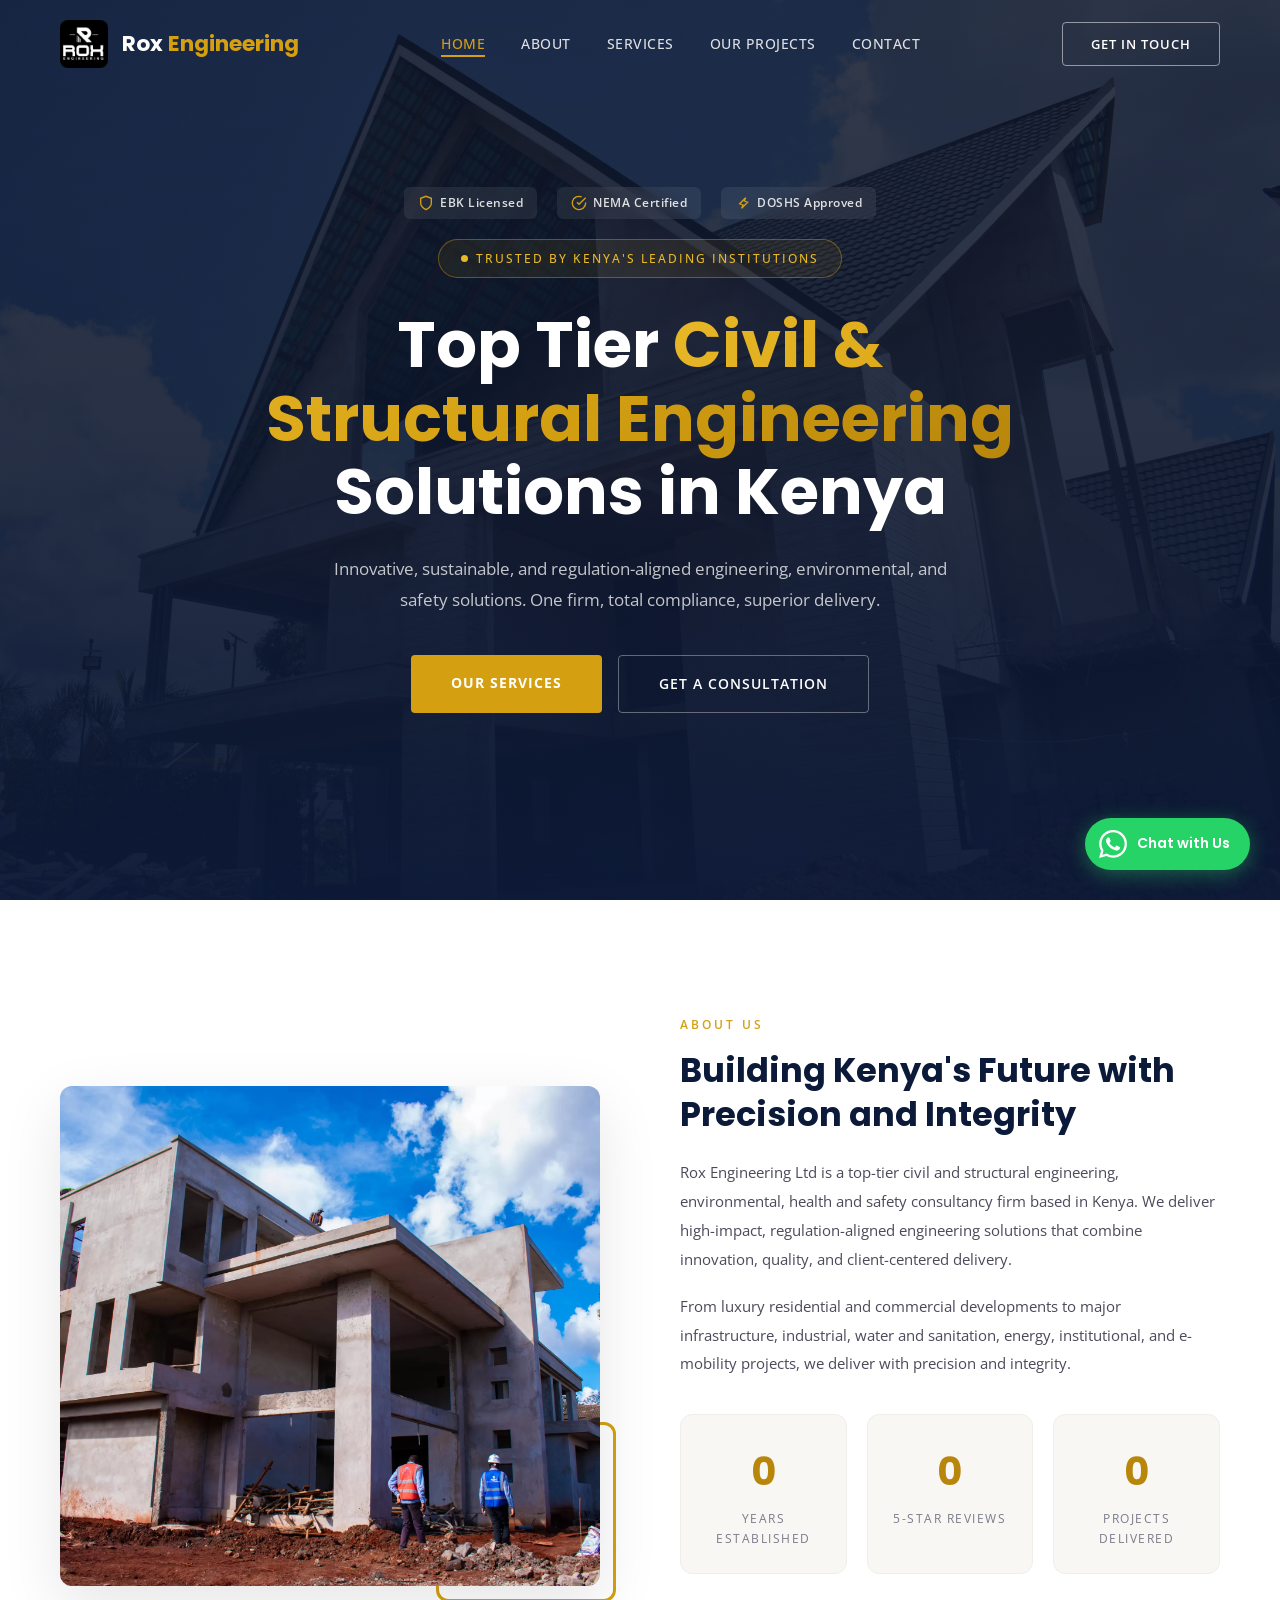
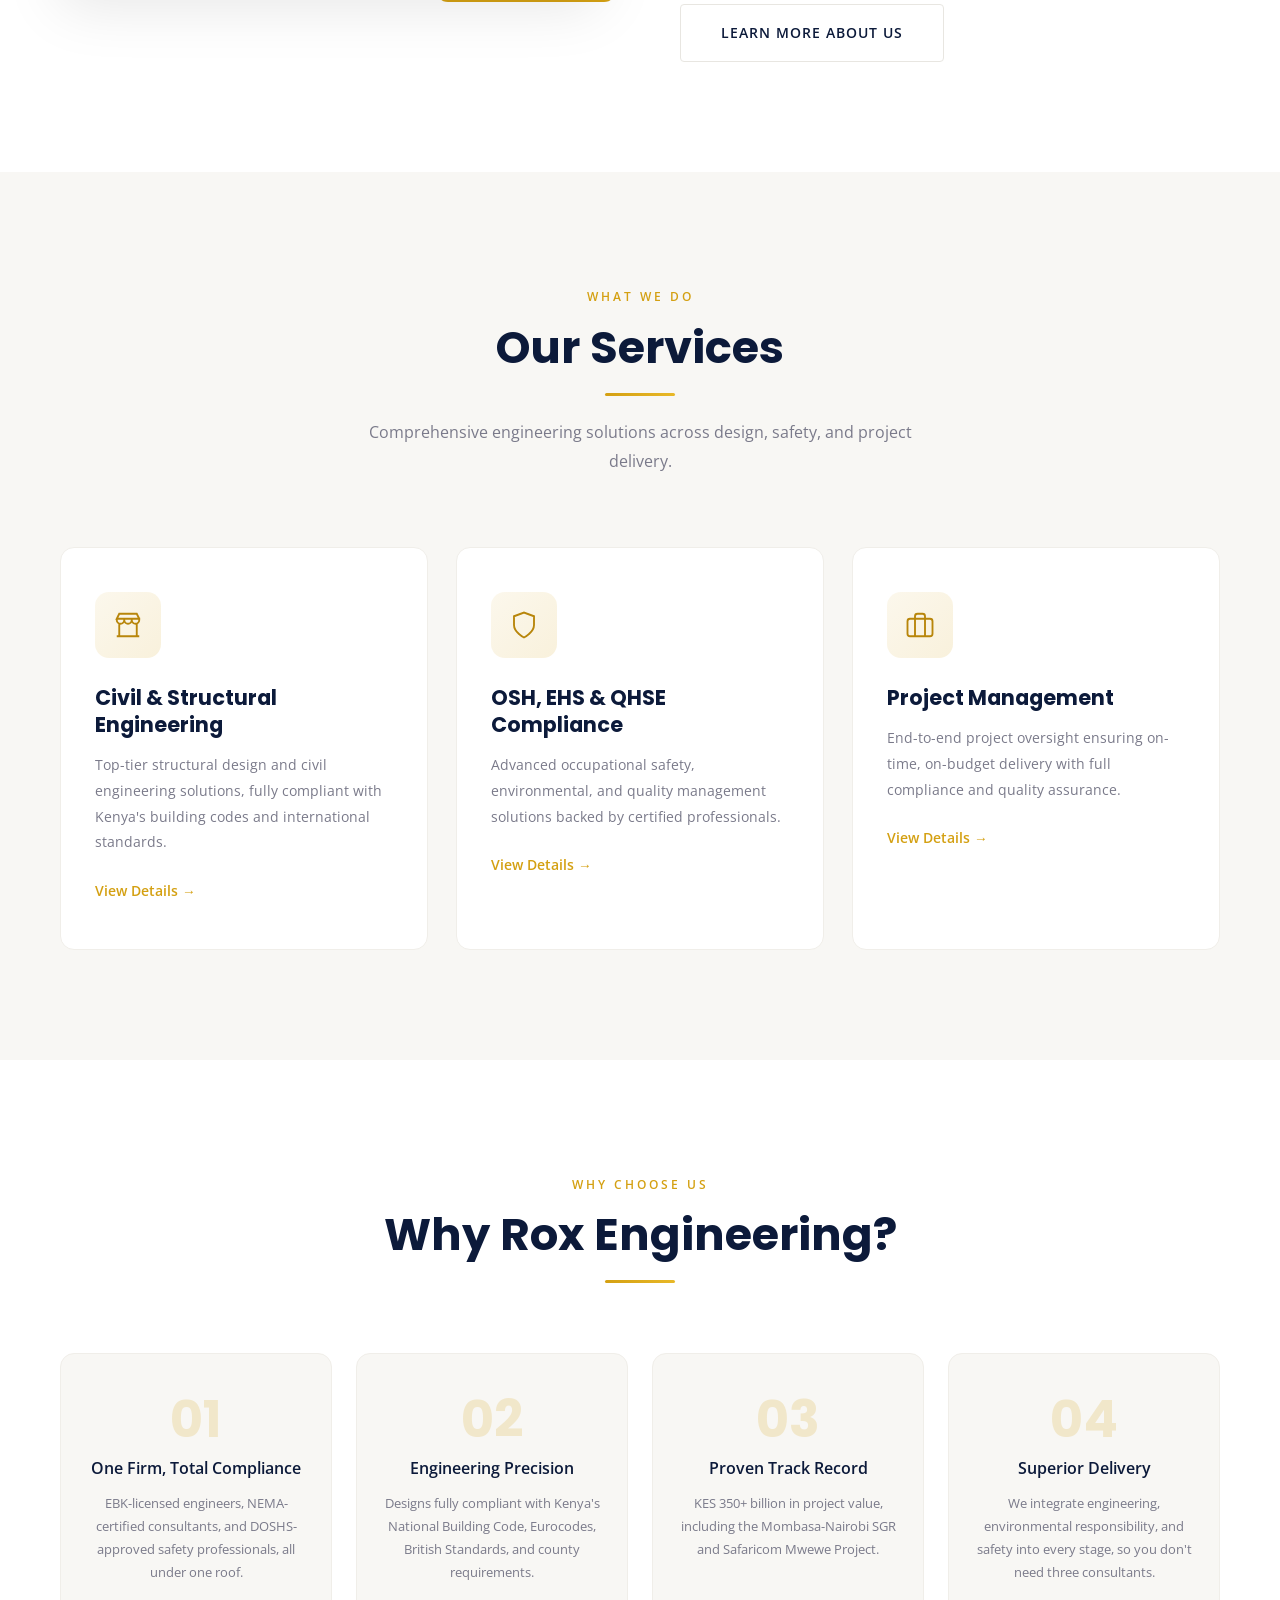
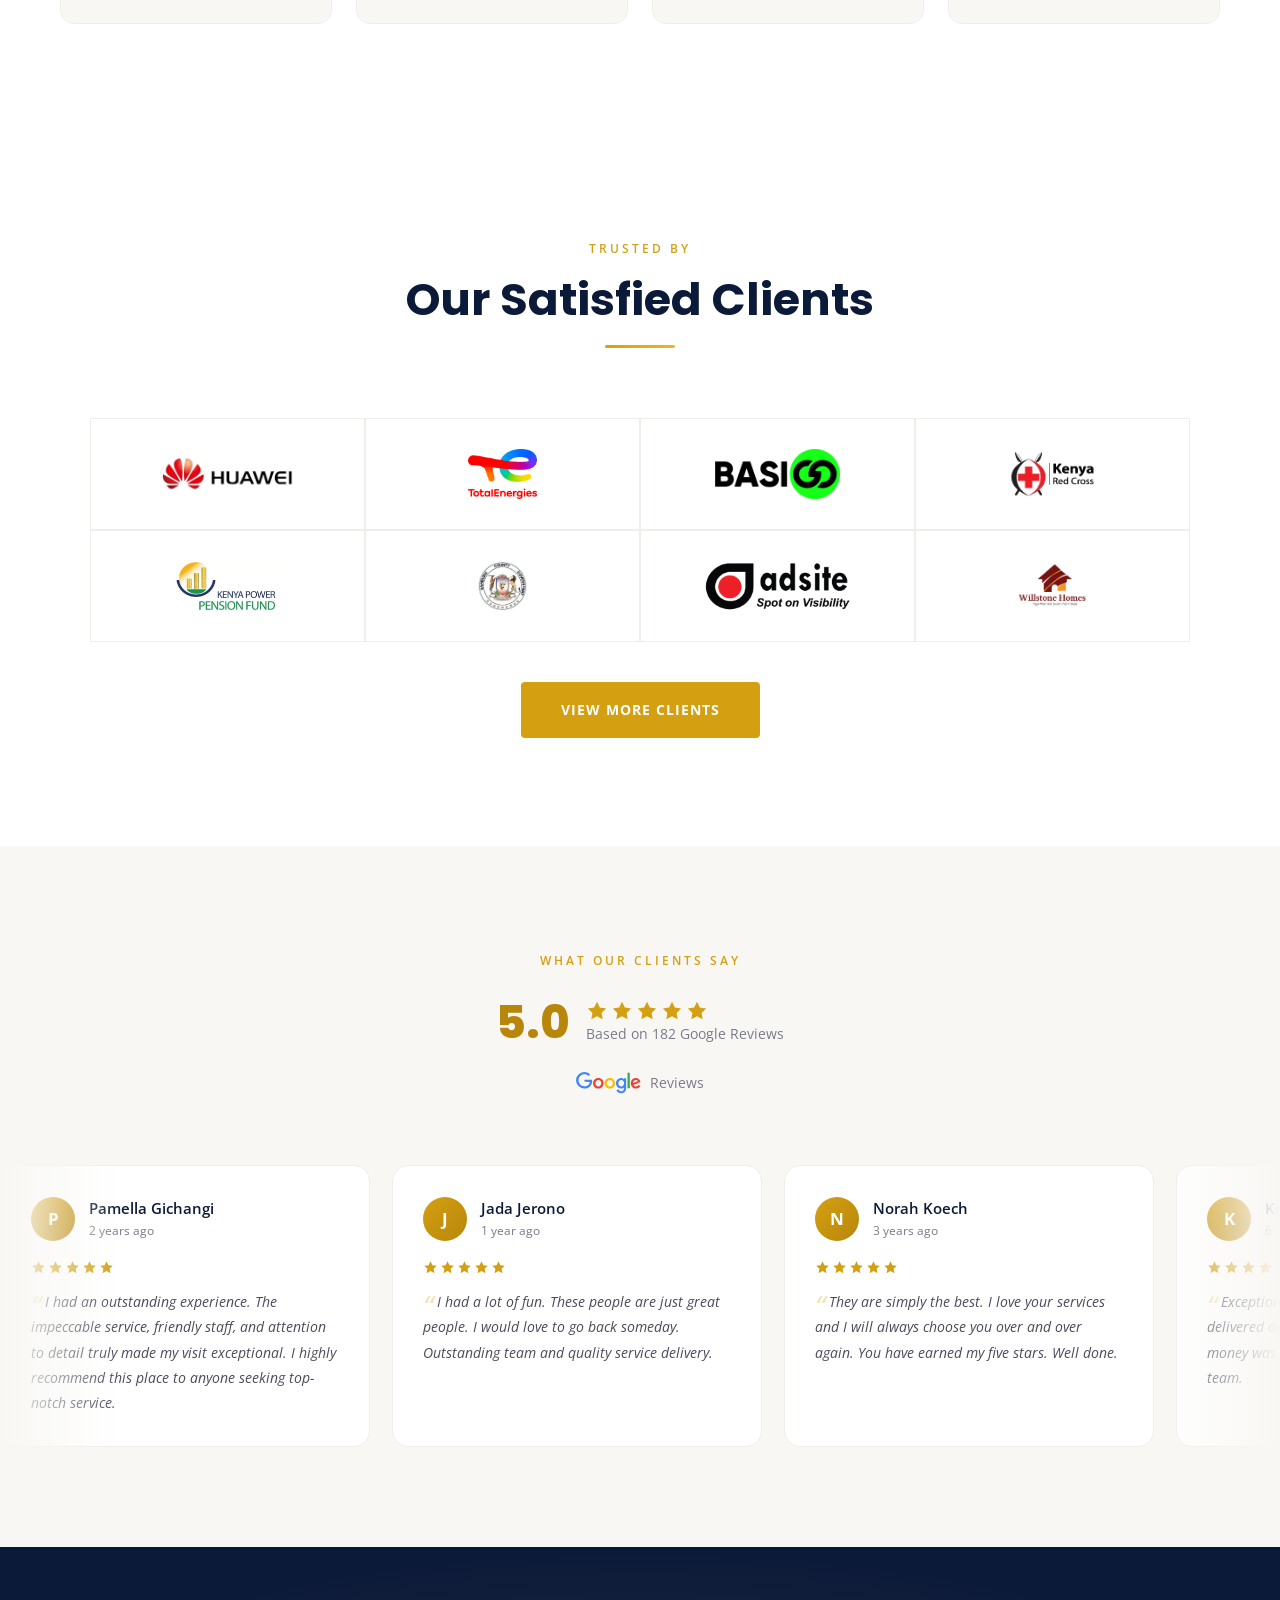
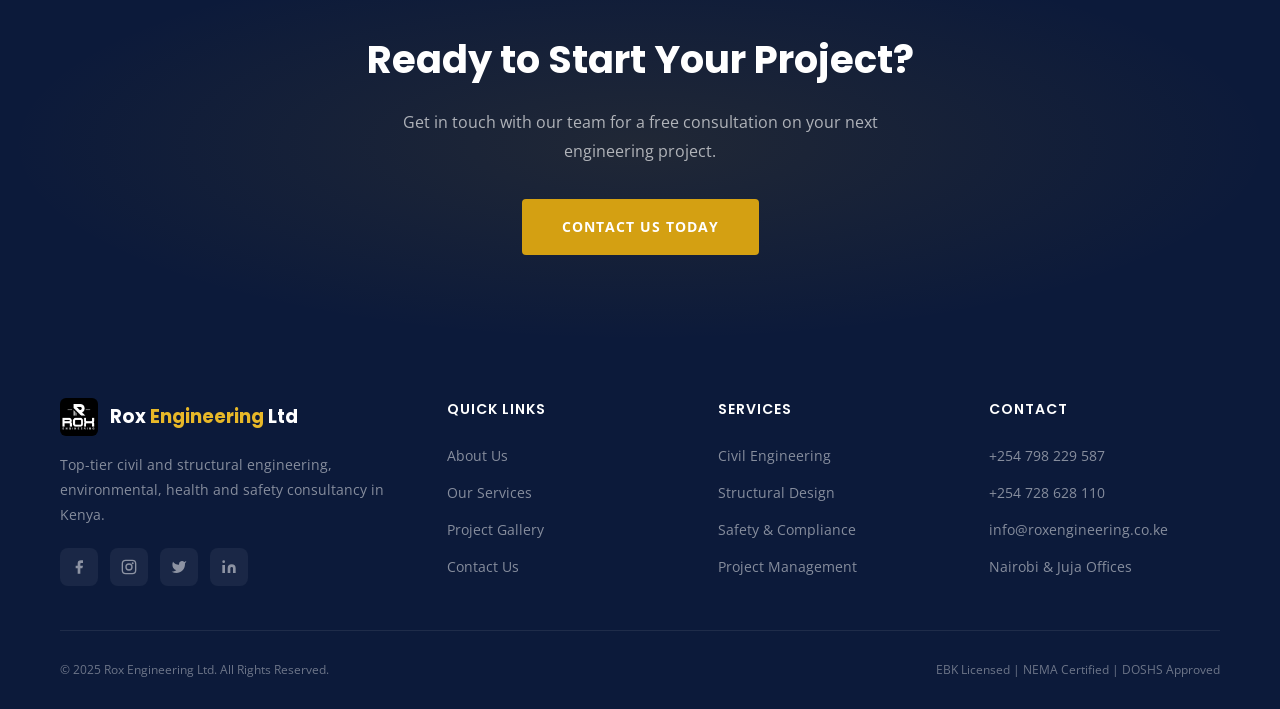
==== commit 40df42b1: "Favicon, client grid layout, mobile responsive fixes" ====
--- a/index.html
+++ b/index.html
@@ -184,37 +184,27 @@
   </div>
 </section>
 
-<!-- CLIENTS MARQUEE -->
+<!-- CLIENTS GRID -->
 <section class="clients">
   <div class="section-header reveal">
     <div class="section-label">Trusted By</div>
-    <div class="section-title">Our Clients</div>
+    <div class="section-title">Our Satisfied Clients</div>
     <div class="section-line"></div>
   </div>
-  <div class="client-track">
-    <img class="client-logo" src="images/clients/huawei_client_roxengineering.png" alt="Huawei" loading="lazy">
-    <img class="client-logo" src="images/clients/total_energies_client_roxengineering.png" alt="TotalEnergies" loading="lazy">
-    <img class="client-logo" src="images/clients/basigo-png.webp" alt="BasiGo" loading="lazy">
-    <img class="client-logo" src="images/clients/kenya_red_cross-png.webp" alt="Kenya Red Cross" loading="lazy">
-    <img class="client-logo" src="images/clients/kenya_power-pension-fund.webp" alt="Kenya Power Pension" loading="lazy">
-    <img class="client-logo" src="images/clients/samburu_county_government_client_roxengineering.jpg" alt="Samburu County" loading="lazy">
-    <img class="client-logo" src="images/clients/adsite_client_roxengineering.png" alt="Adsite" loading="lazy">
-    <img class="client-logo" src="images/clients/willstone_homes_client_roxengineering.png" alt="Willstone Homes" loading="lazy">
-    <img class="client-logo" src="images/clients/Proto_gas_client_roxengineering.png" alt="Proto Gas" loading="lazy">
-    <img class="client-logo" src="images/clients/eco_center_client_roxengineering.png" alt="Eco Center" loading="lazy">
-    <img class="client-logo" src="images/clients/artspace_client_roxengineering.jpg" alt="Artspace" loading="lazy">
-    <img class="client-logo" src="images/clients/samphil_engineering_client_roxengineering.jpg" alt="Samphil" loading="lazy">
-    <img class="client-logo" src="images/clients/aalis-architects-ke-logo.webp" alt="Aalis Architects" loading="lazy">
-    <!-- Duplicate for seamless loop -->
-    <img class="client-logo" src="images/clients/huawei_client_roxengineering.png" alt="Huawei" loading="lazy">
-    <img class="client-logo" src="images/clients/total_energies_client_roxengineering.png" alt="TotalEnergies" loading="lazy">
-    <img class="client-logo" src="images/clients/basigo-png.webp" alt="BasiGo" loading="lazy">
-    <img class="client-logo" src="images/clients/kenya_red_cross-png.webp" alt="Kenya Red Cross" loading="lazy">
-    <img class="client-logo" src="images/clients/kenya_power-pension-fund.webp" alt="Kenya Power Pension" loading="lazy">
-    <img class="client-logo" src="images/clients/samburu_county_government_client_roxengineering.jpg" alt="Samburu County" loading="lazy">
-  </div>
-</section>
-
+  <div class="clients-grid reveal">
+    <div class="client-cell"><img src="images/clients/huawei_client_roxengineering.png" alt="Huawei" loading="lazy"></div>
+    <div class="client-cell"><img src="images/clients/total_energies_client_roxengineering.png" alt="TotalEnergies" loading="lazy"></div>
+    <div class="client-cell"><img src="images/clients/basigo-png.webp" alt="BasiGo" loading="lazy"></div>
+    <div class="client-cell"><img src="images/clients/kenya_red_cross-png.webp" alt="Kenya Red Cross" loading="lazy"></div>
+    <div class="client-cell"><img src="images/clients/kenya_power-pension-fund.webp" alt="Kenya Power Pension" loading="lazy"></div>
+    <div class="client-cell"><img src="images/clients/samburu_county_government_client_roxengineering.jpg" alt="Samburu County" loading="lazy"></div>
+    <div class="client-cell"><img src="images/clients/adsite_client_roxengineering.png" alt="Adsite" loading="lazy"></div>
+    <div class="client-cell"><img src="images/clients/willstone_homes_client_roxengineering.png" alt="Willstone Homes" loading="lazy"></div>
+  </div>
+  <div style="text-align:center;margin-top:40px;">
+    <a href="about.html" class="btn-primary">View More Clients</a>
+  </div>
+</section>
 <!-- GOOGLE REVIEWS (not in nav, just on homepage) -->
 <section class="reviews-section">
   <div class="section-header">
--- a/styles.css
+++ b/styles.css
@@ -539,18 +539,23 @@
 .credential-badge:hover::after { opacity: 1; animation: badgeShine 1.5s ease infinite; }
 
 /* ===== CLIENTS ===== */
-.clients { background: var(--white); overflow: hidden; padding: 80px 0; }
-.clients .section-header { padding: 0 60px; }
-.client-track {
-  display: flex; gap: 60px;
-  animation: marquee 35s linear infinite;
-  width: max-content;
-}
-.client-logo {
-  height: 44px; opacity: 1; filter: none;
-  transition: all 0.4s ease; flex-shrink: 0;
-}
-.client-logo:hover { opacity: 0.85; }
+.clients { background: var(--white); padding: 100px 60px; }
+.clients-grid {
+  display: grid; grid-template-columns: repeat(4, 1fr);
+  gap: 0; max-width: 1100px; margin: 40px auto 0;
+}
+.client-cell {
+  display: flex; align-items: center; justify-content: center;
+  padding: 30px 20px; border: 1px solid var(--border-light);
+  background: var(--white); transition: all 0.3s ease;
+  min-height: 100px;
+}
+.client-cell:hover { background: var(--off-white); }
+.client-cell img {
+  max-height: 50px; max-width: 160px;
+  object-fit: contain; opacity: 1; filter: none;
+  transition: all 0.3s ease;
+}
 
 /* ===== GOOGLE REVIEWS ===== */
 .reviews-section {
@@ -849,4 +854,10 @@
   line-height: 1.3; letter-spacing: 0.2px;
 }
 @media (max-width: 768px) {
-  .mobile-trust-strip { display: flex; }
+  .mobile-trust-strip { display: flex; 
+    /* Clients grid 2 cols on mobile */
+    .clients { padding: 60px 16px; }
+    .clients-grid { grid-template-columns: repeat(2, 1fr); }
+    .client-cell { padding: 20px 12px; min-height: 80px; }
+    .client-cell img { max-height: 36px; max-width: 120px; }
+}
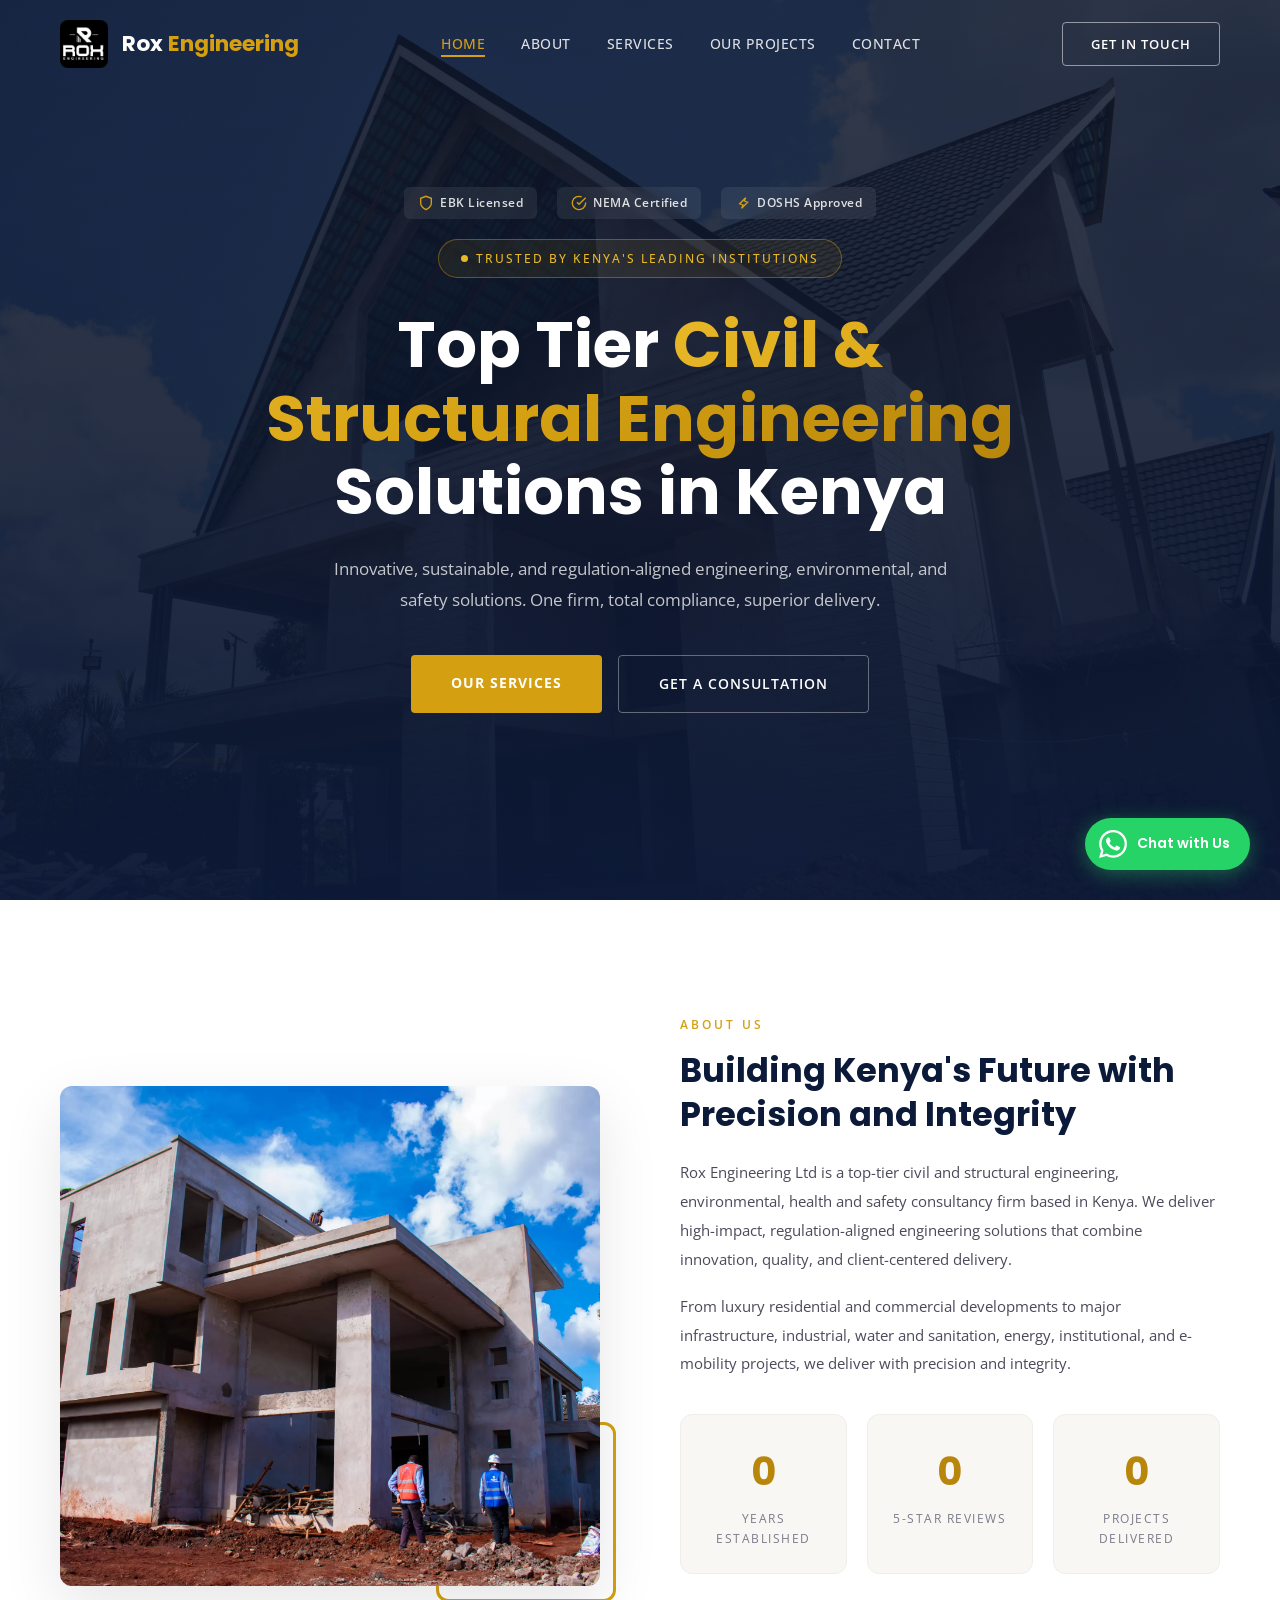
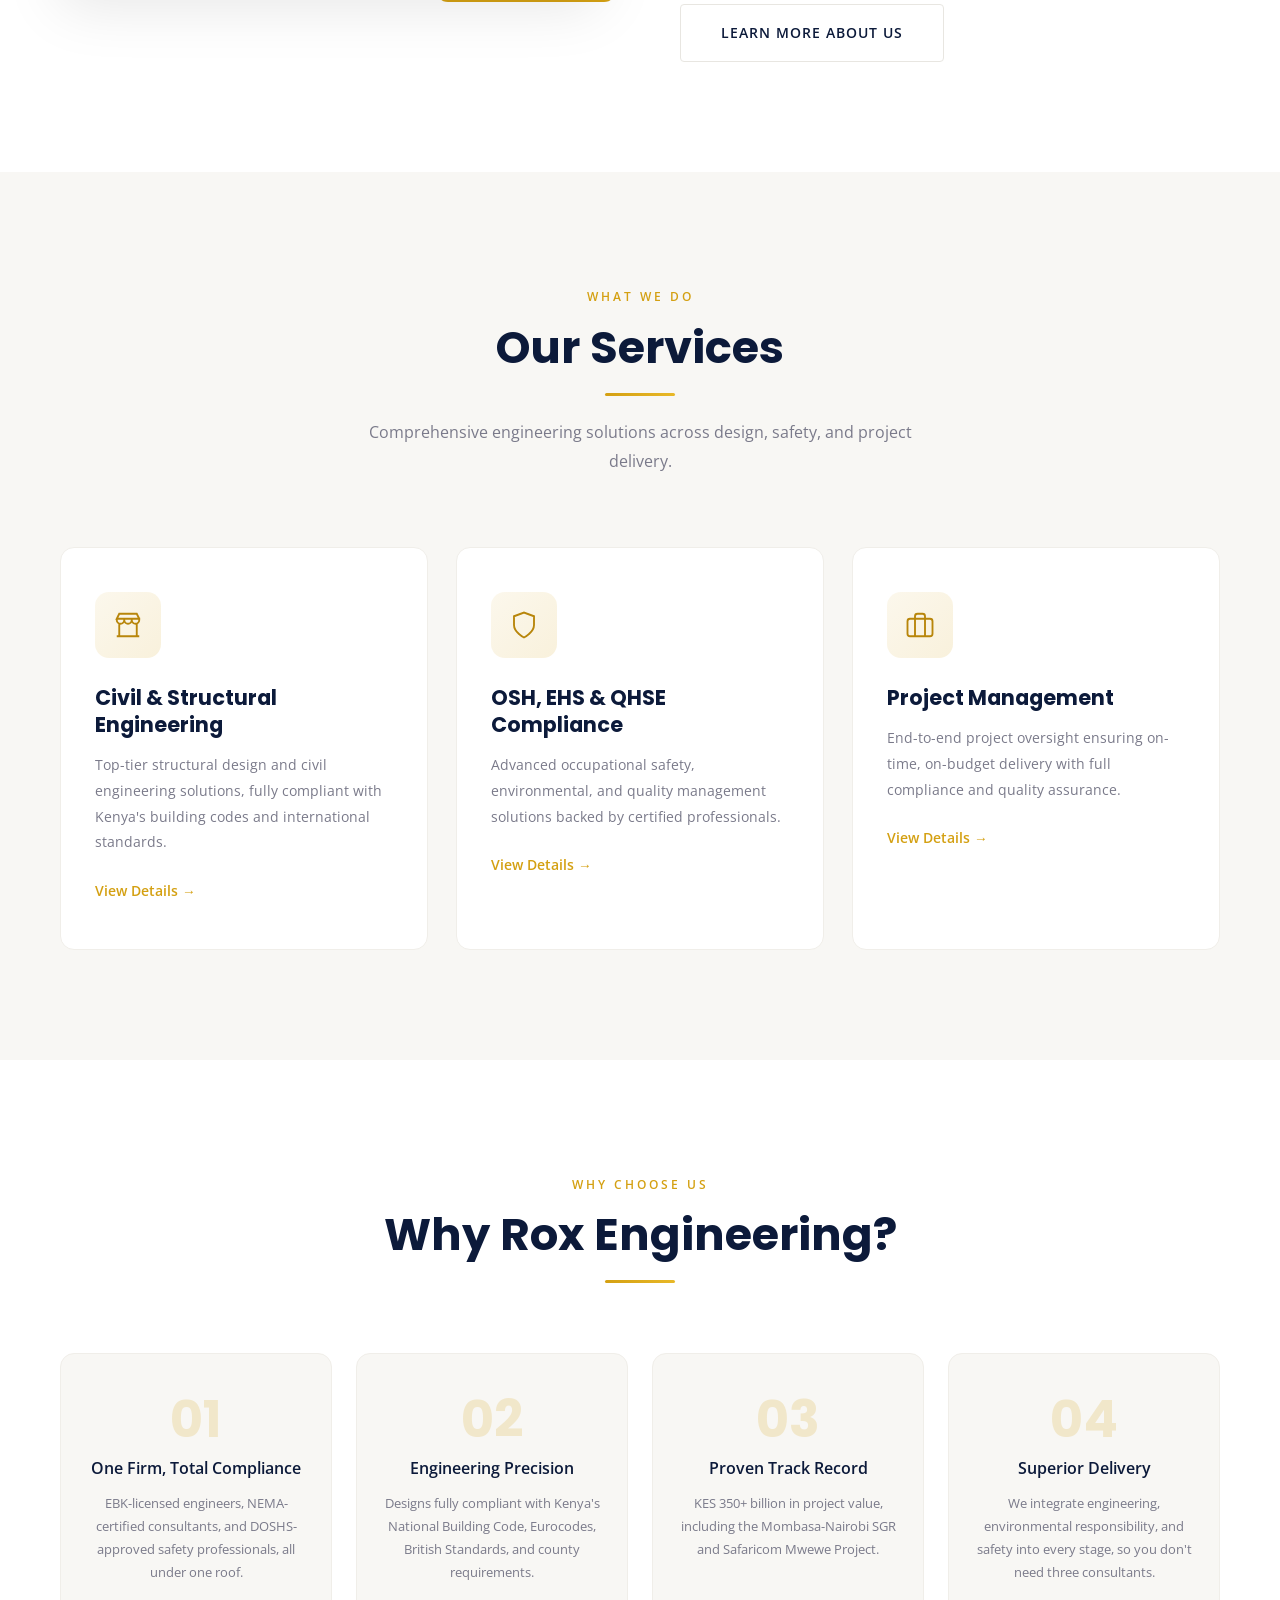
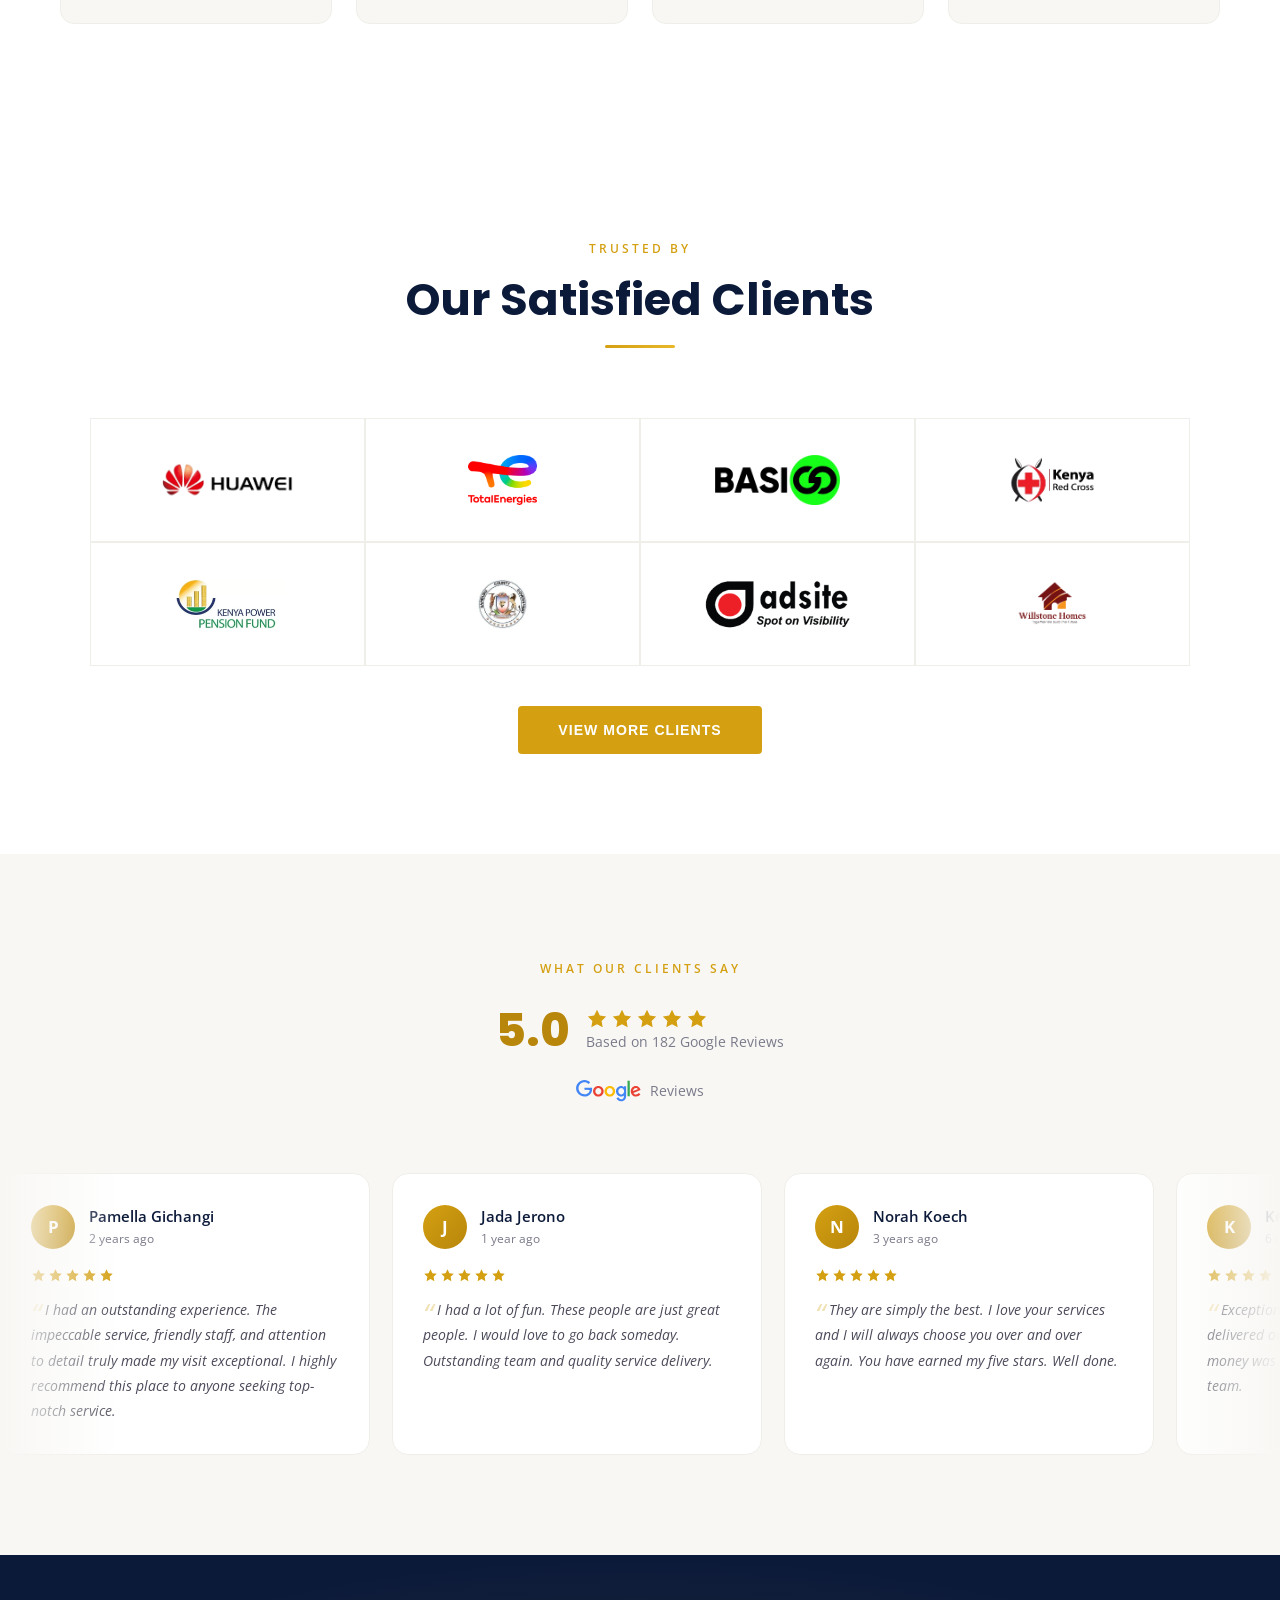
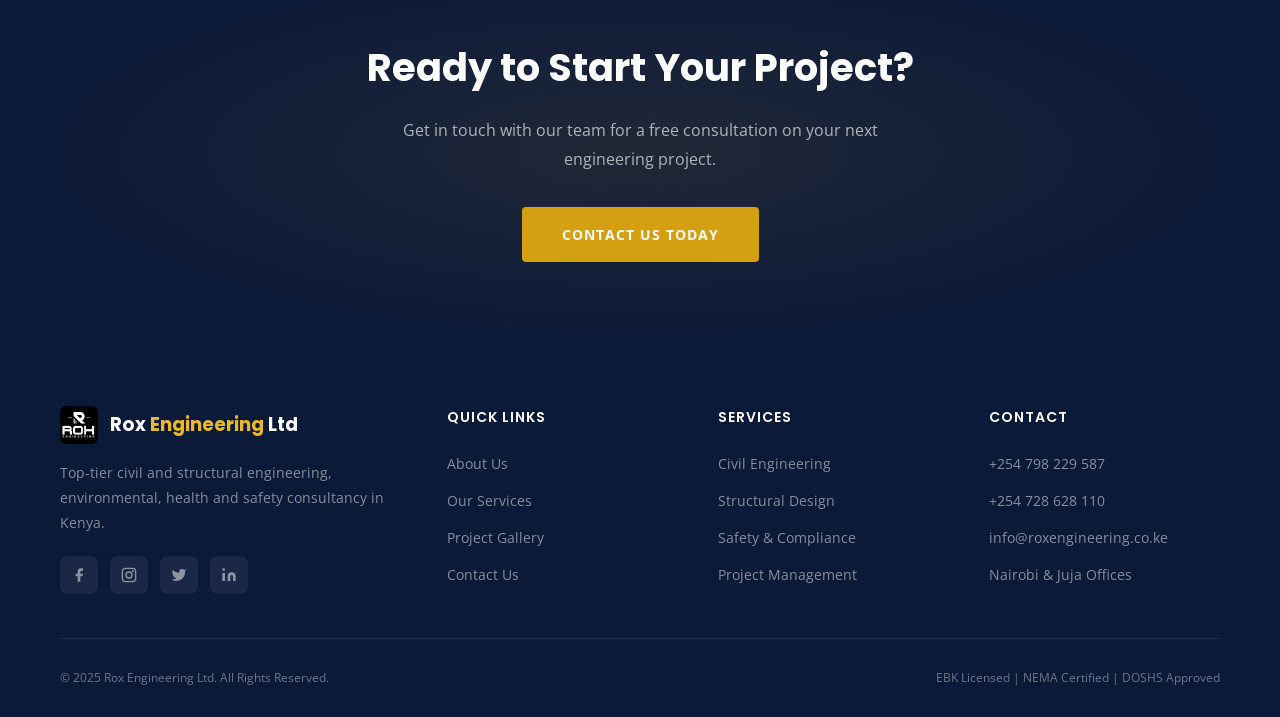
==== commit 661da21f: "Fix clients grid mobile, add View More toggle, logo spacing" ====
--- a/index.html
+++ b/index.html
@@ -200,9 +200,15 @@
     <div class="client-cell"><img src="images/clients/samburu_county_government_client_roxengineering.jpg" alt="Samburu County" loading="lazy"></div>
     <div class="client-cell"><img src="images/clients/adsite_client_roxengineering.png" alt="Adsite" loading="lazy"></div>
     <div class="client-cell"><img src="images/clients/willstone_homes_client_roxengineering.png" alt="Willstone Homes" loading="lazy"></div>
+    <div class="client-cell client-hidden"><img src="images/clients/aalis-architects-ke-logo.webp" alt="Aalis Architects" loading="lazy"></div>
+    <div class="client-cell client-hidden"><img src="images/clients/artspace_client_roxengineering.jpg" alt="Artspace" loading="lazy"></div>
+    <div class="client-cell client-hidden"><img src="images/clients/eco_center_client_roxengineering.png" alt="Eco Center" loading="lazy"></div>
+    <div class="client-cell client-hidden"><img src="images/clients/Proto_gas_client_roxengineering.png" alt="Proto Gas" loading="lazy"></div>
+    <div class="client-cell client-hidden"><img src="images/clients/samphil_engineering_client_roxengineering.jpg" alt="Samphil Engineering" loading="lazy"></div>
+    <div class="client-cell client-hidden"><img src="images/clients/cropped-WhatsApp-Image-2021-07-31-at-2.46.04-PM.jpeg" alt="Client" loading="lazy"></div>
   </div>
   <div style="text-align:center;margin-top:40px;">
-    <a href="about.html" class="btn-primary">View More Clients</a>
+    <button class="btn-primary" id="view-more-clients" onclick="toggleClients()">View More Clients</button>
   </div>
 </section>
 <!-- GOOGLE REVIEWS (not in nav, just on homepage) -->
@@ -464,5 +470,18 @@
     <span>Chat with Us</span>
   </a>
 </div>
+<script>
+function toggleClients() {
+  var grid = document.querySelector('.clients-grid');
+  var btn = document.getElementById('view-more-clients');
+  if (grid.classList.contains('expanded')) {
+    grid.classList.remove('expanded');
+    btn.textContent = 'View More Clients';
+  } else {
+    grid.classList.add('expanded');
+    btn.textContent = 'Show Less';
+  }
+}
+</script>
 </body>
 </html>
--- a/styles.css
+++ b/styles.css
@@ -542,11 +542,11 @@
 .clients { background: var(--white); padding: 100px 60px; }
 .clients-grid {
   display: grid; grid-template-columns: repeat(4, 1fr);
-  gap: 0; max-width: 1100px; margin: 40px auto 0;
+  gap: 0; max-width: 1100px; margin: 40px auto 0; overflow: hidden;
 }
 .client-cell {
   display: flex; align-items: center; justify-content: center;
-  padding: 30px 20px; border: 1px solid var(--border-light);
+  padding: 36px 28px; border: 1px solid var(--border-light);
   background: var(--white); transition: all 0.3s ease;
   min-height: 100px;
 }
@@ -759,6 +759,9 @@
   max-width: 550px; margin: 0 auto 32px; line-height: 1.8; position: relative;
 }
 .cta-banner .btn-primary { position: relative; }
+
+.client-hidden { display: none; }
+.clients-grid.expanded .client-hidden { display: flex; }
 
 /* ===== RESPONSIVE ===== */
 @media (max-width: 1024px) {
@@ -854,10 +857,10 @@
   line-height: 1.3; letter-spacing: 0.2px;
 }
 @media (max-width: 768px) {
-  .mobile-trust-strip { display: flex; 
-    /* Clients grid 2 cols on mobile */
-    .clients { padding: 60px 16px; }
-    .clients-grid { grid-template-columns: repeat(2, 1fr); }
-    .client-cell { padding: 20px 12px; min-height: 80px; }
-    .client-cell img { max-height: 36px; max-width: 120px; }
+  .mobile-trust-strip { display: flex; }
+  /* Clients grid 2 cols on mobile */
+  .clients { padding: 60px 16px; }
+  .clients-grid { grid-template-columns: repeat(2, 1fr); }
+  .client-cell { padding: 20px 12px; min-height: 80px; }
+  .client-cell img { max-height: 36px; max-width: 120px; }
 }
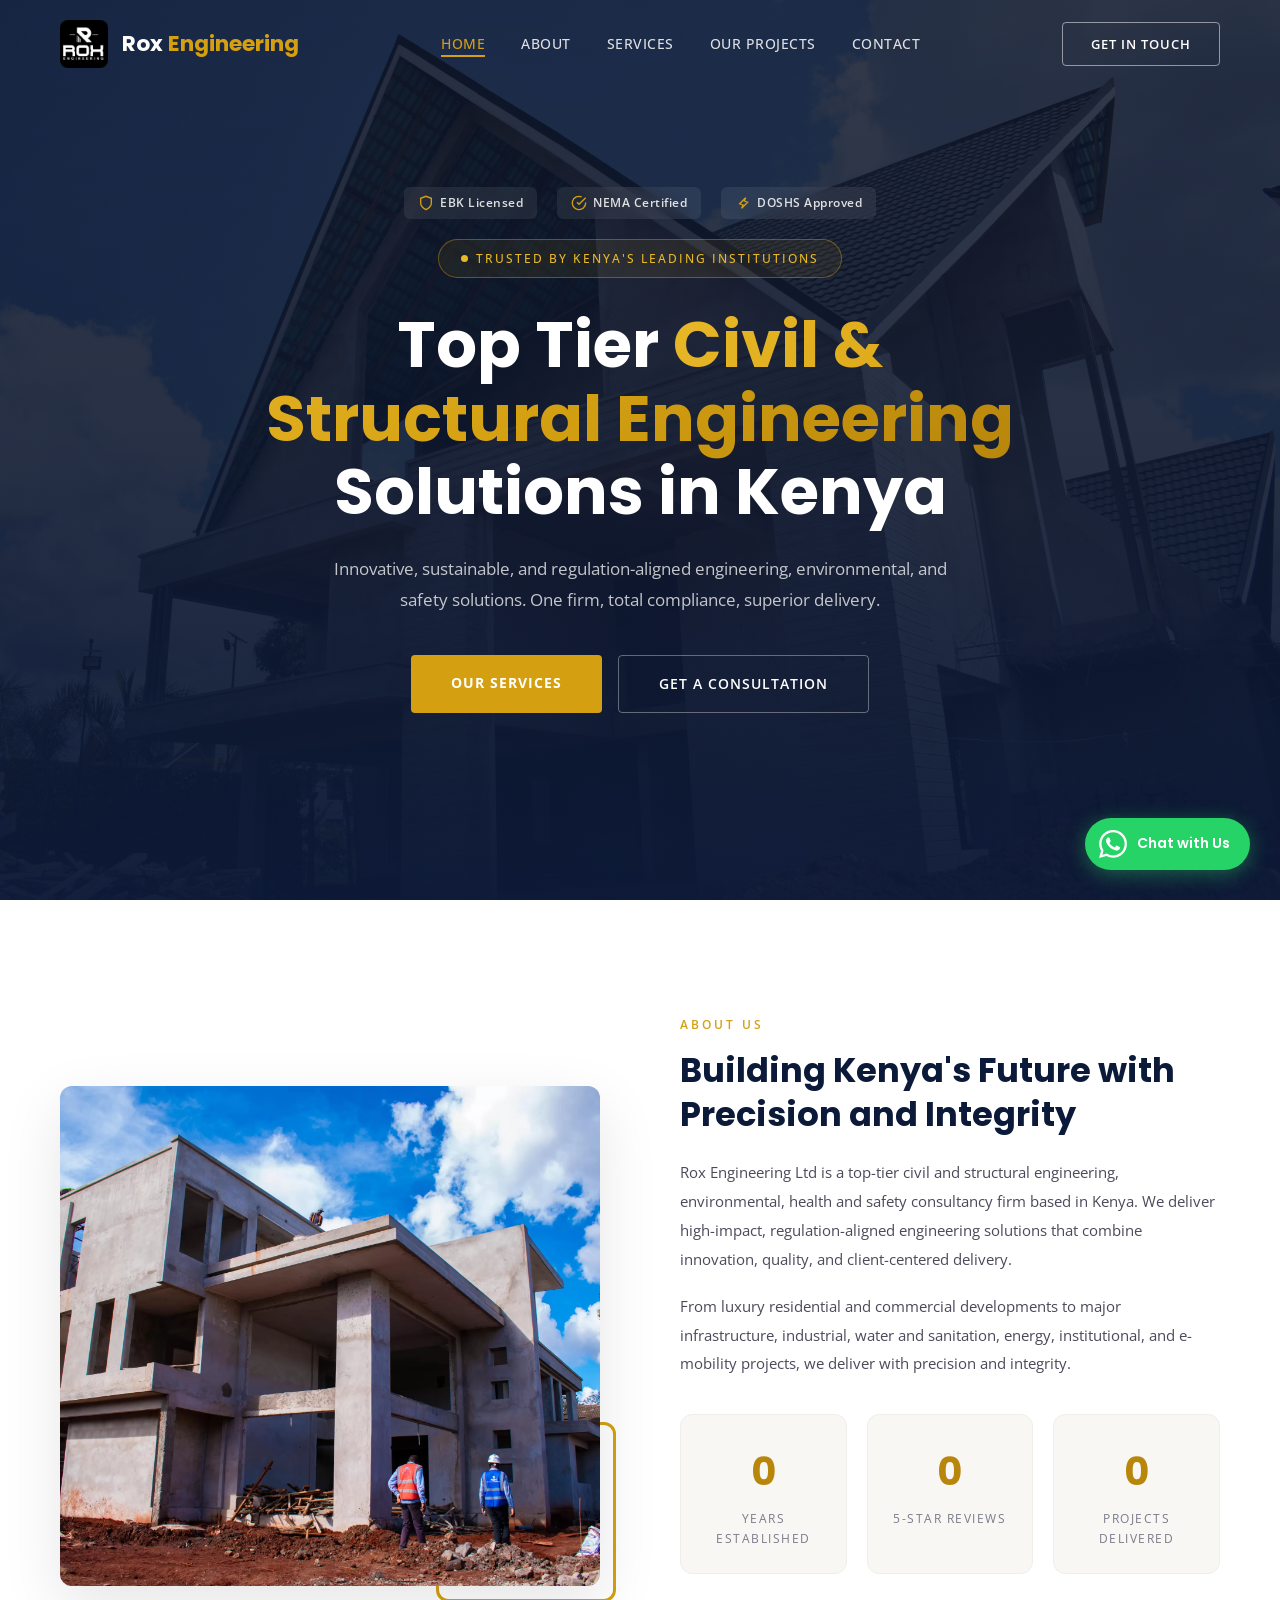
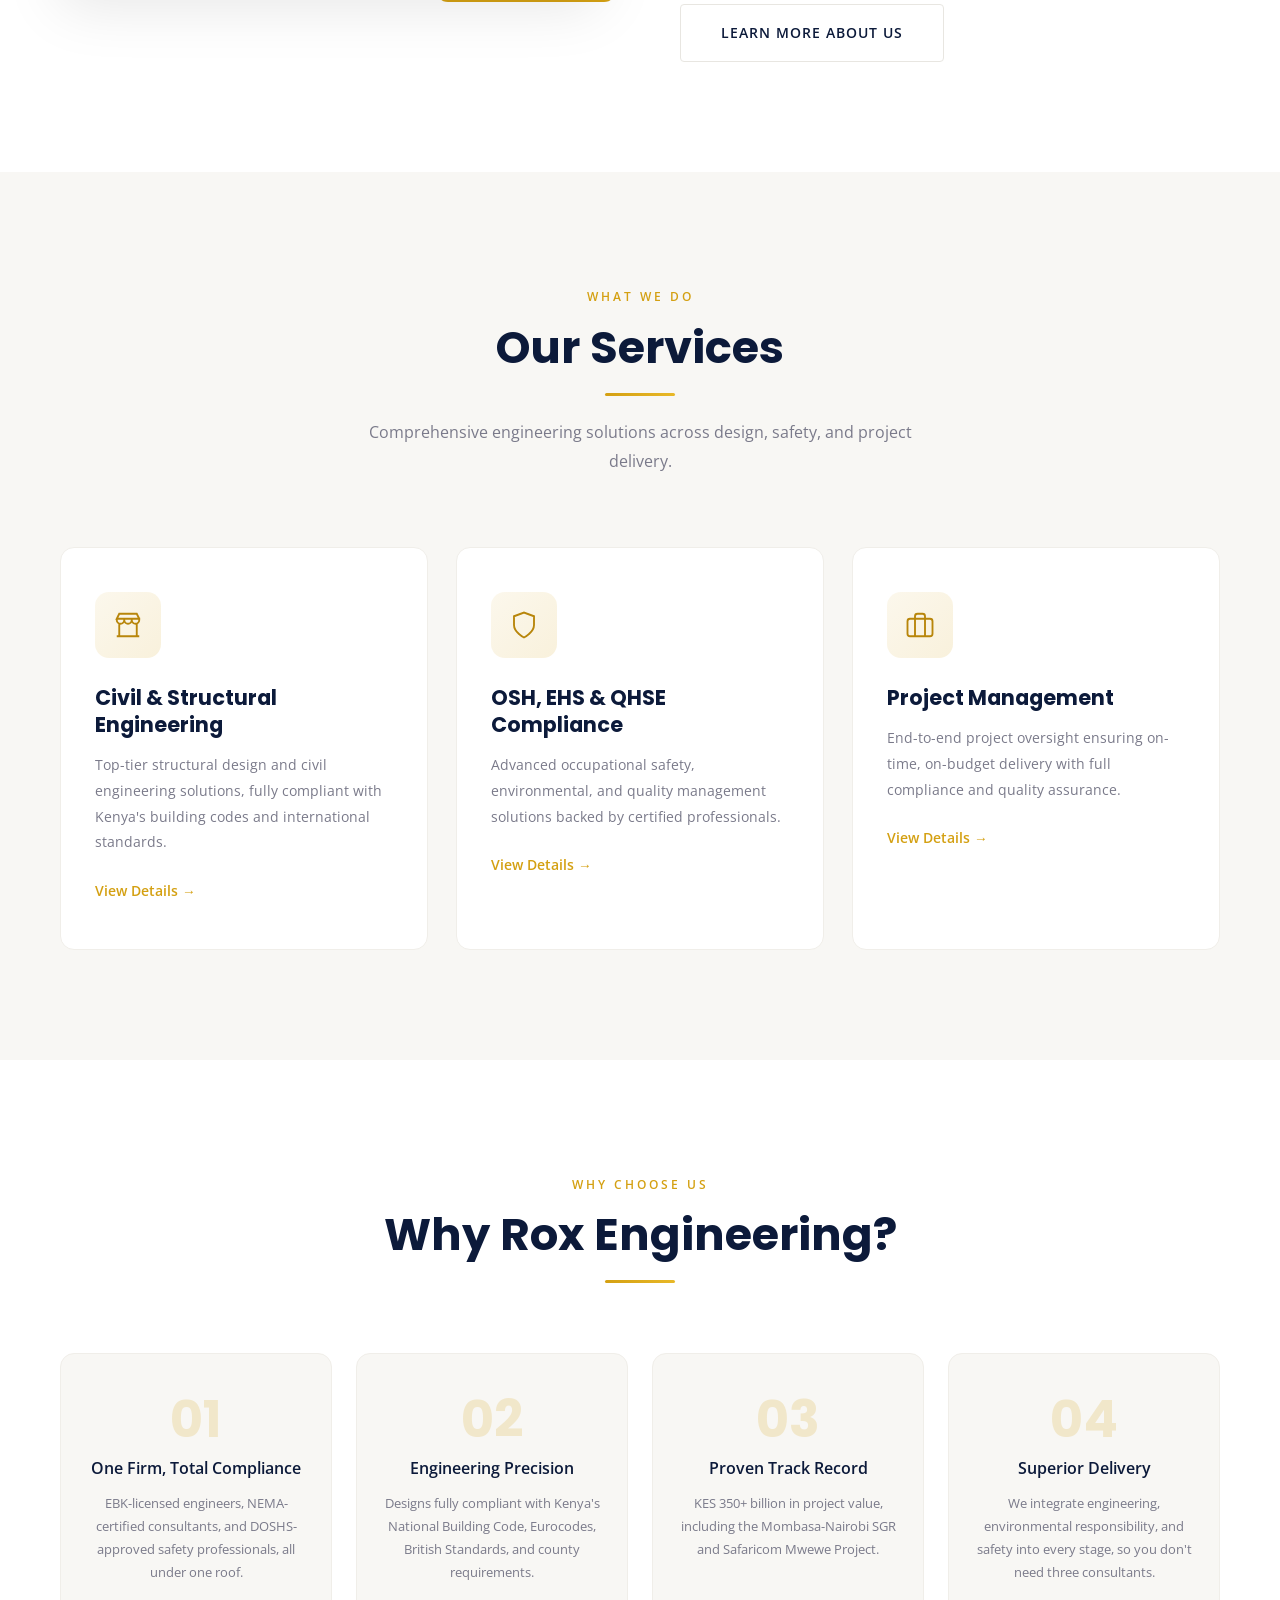
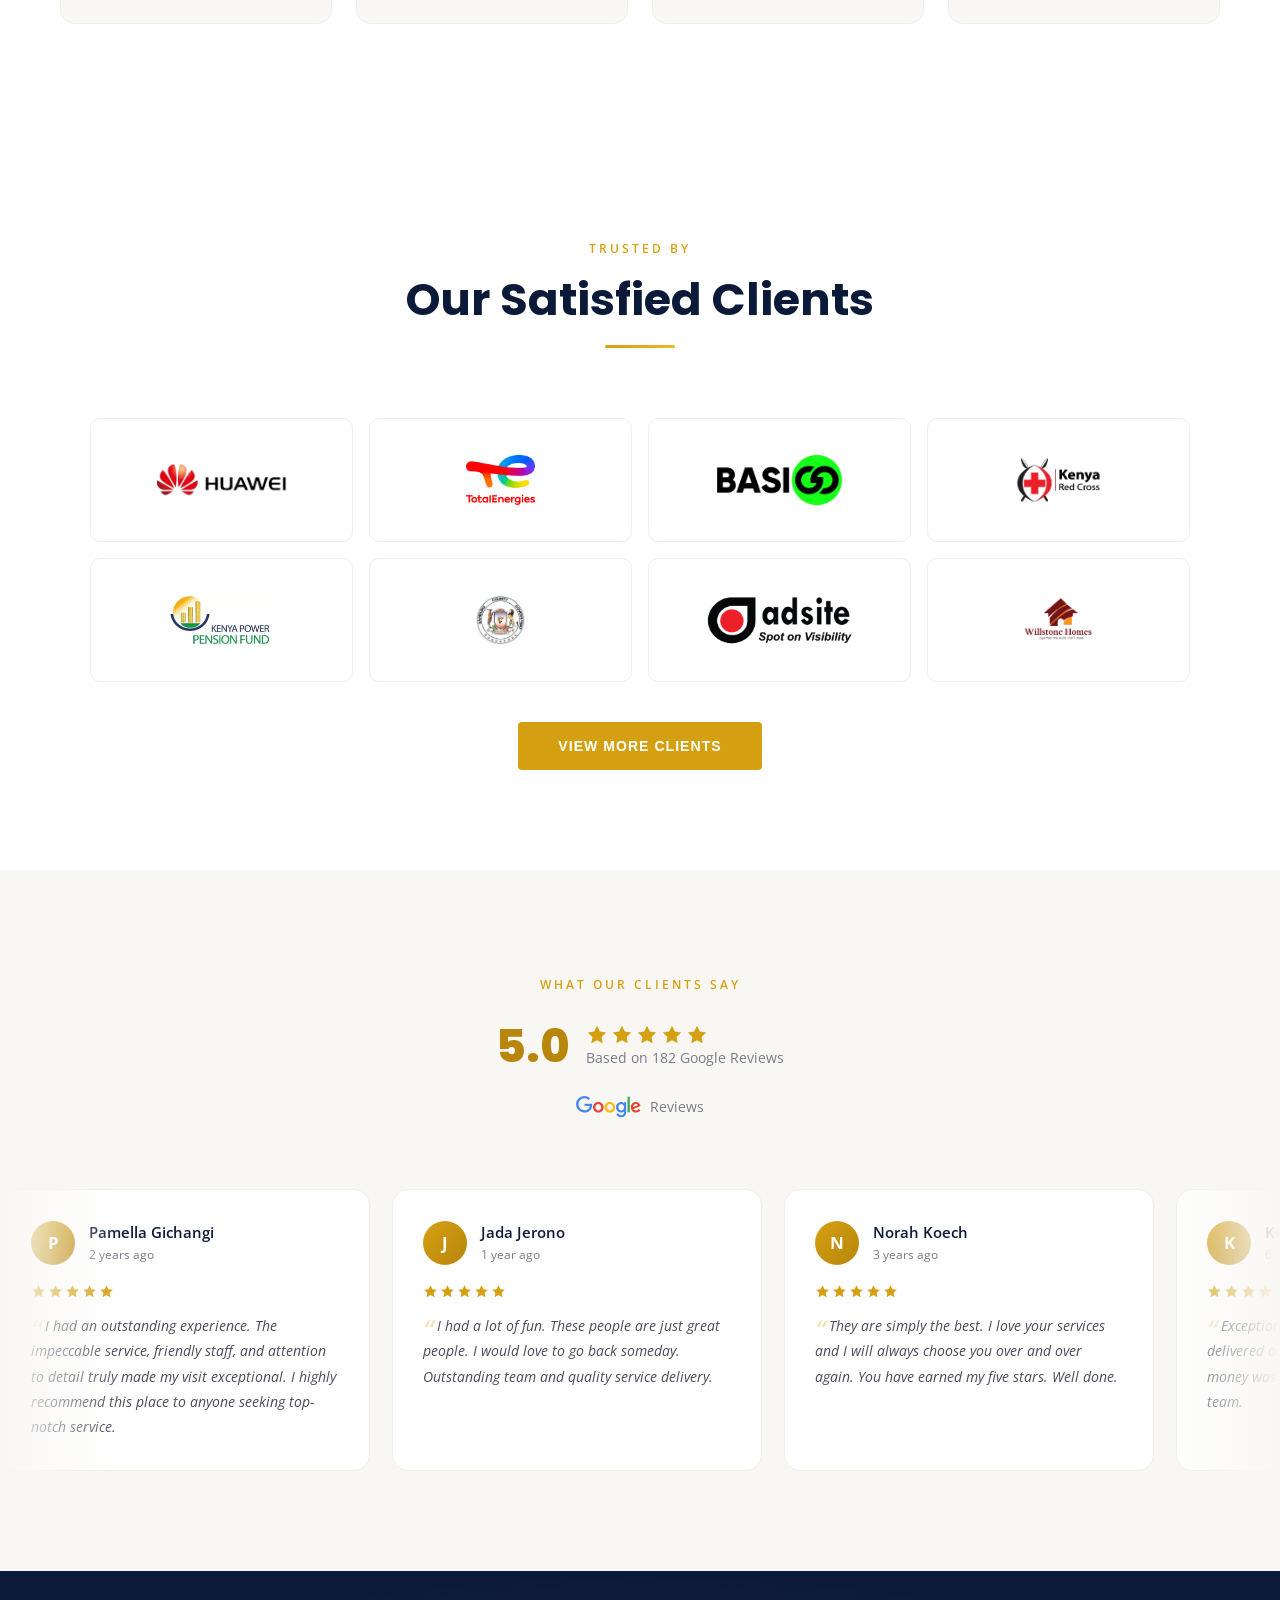
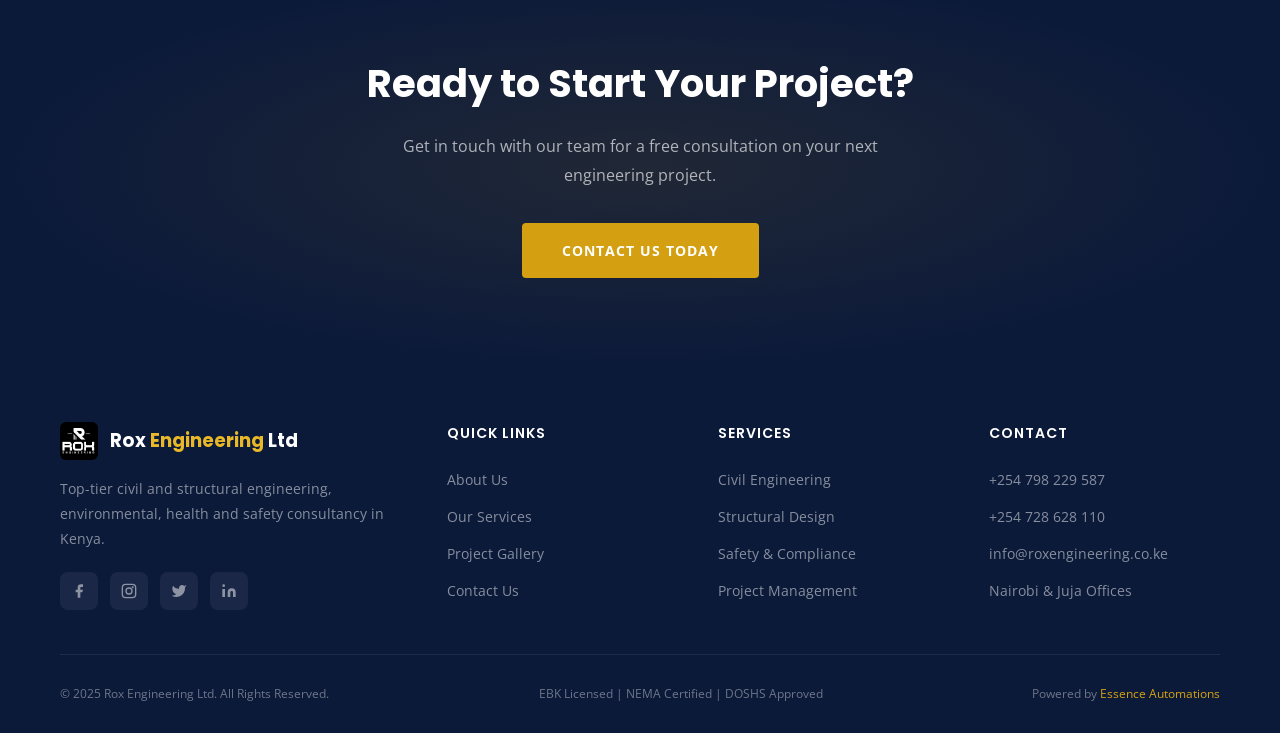
==== commit 57e7f975: "Add Powered by Essence Automations to all footers" ====
--- a/index.html
+++ b/index.html
@@ -8,16 +8,16 @@
 <meta name="keywords" content="civil engineering Kenya, structural engineering Nairobi, EBK licensed engineer, NEMA certified, environmental impact assessment, construction supervision, safety audit Kenya, Rox Engineering">
 <link rel="canonical" href="https://roxengineering.co.ke/">
 <meta property="og:type" content="website">
-<meta property="og:url" content="https://roxengineering.co.ke/">
+<meta property="og:url" content="https://roxengineering.essenceautomations.com/">
 <meta property="og:title" content="Rox Engineering Ltd | Top Tier Civil & Structural Engineering in Kenya">
 <meta property="og:description" content="Innovative, sustainable, and regulation-aligned civil engineering, environmental, and safety solutions. EBK Licensed, NEMA Certified, DOSHS Approved.">
-<meta property="og:image" content="images/projects/DSC_0183-scaled.webp">
+<meta property="og:image" content="https://roxengineering.essenceautomations.com/images/og-image.png">
 <meta property="og:site_name" content="Rox Engineering Ltd">
 <meta property="og:locale" content="en_KE">
 <meta name="twitter:card" content="summary_large_image">
 <meta name="twitter:title" content="Rox Engineering Ltd | Civil & Structural Engineering in Kenya">
 <meta name="twitter:description" content="Top-tier civil engineering, environmental, and safety consultancy. EBK Licensed, NEMA Certified, DOSHS Approved.">
-<meta name="twitter:image" content="images/projects/DSC_0183-scaled.webp">
+<meta name="twitter:image" content="https://roxengineering.essenceautomations.com/images/og-image.png">
 <script type="application/ld+json">
 {
   "@context": "https://schema.org",
@@ -306,6 +306,7 @@
   <div class="footer-bottom">
     <span>&copy; 2025 Rox Engineering Ltd. All Rights Reserved.</span>
     <span>EBK Licensed | NEMA Certified | DOSHS Approved</span>
+    <span>Powered by <a href="https://essenceautomations.com/websites" target="_blank" rel="noopener" style="color:var(--gold);text-decoration:none;">Essence Automations</a></span>
   </div>
 </footer>
 
--- a/styles.css
+++ b/styles.css
@@ -408,7 +408,7 @@
   color: var(--text-muted); font-size: 0.9rem; line-height: 1.8;
   margin-bottom: 22px;
 }
-.service-list { list-style: none; }
+.service-list { list-style: none; text-align: left; }
 .service-list li {
   padding: 5px 0; color: var(--text-body); font-size: 0.83rem;
   display: flex; align-items: flex-start; gap: 10px;
@@ -542,11 +542,11 @@
 .clients { background: var(--white); padding: 100px 60px; }
 .clients-grid {
   display: grid; grid-template-columns: repeat(4, 1fr);
-  gap: 0; max-width: 1100px; margin: 40px auto 0; overflow: hidden;
+  gap: 16px; max-width: 1100px; margin: 40px auto 0; overflow: hidden;
 }
 .client-cell {
   display: flex; align-items: center; justify-content: center;
-  padding: 36px 28px; border: 1px solid var(--border-light);
+  padding: 36px 28px; border: 1px solid var(--border-light); border-radius: 10px;
   background: var(--white); transition: all 0.3s ease;
   min-height: 100px;
 }
@@ -783,7 +783,8 @@
   .mobile-toggle { display: block; }
   .services-grid { grid-template-columns: 1fr; }
   .why-grid { grid-template-columns: 1fr; }
-  .gallery-grid { grid-template-columns: 1fr; }
+  .gallery-grid { grid-template-columns: repeat(2, 1fr); gap: 12px; }
+  .gallery-item { height: 180px; }
   
   
   .hero { padding-left: 16px; padding-right: 16px; }
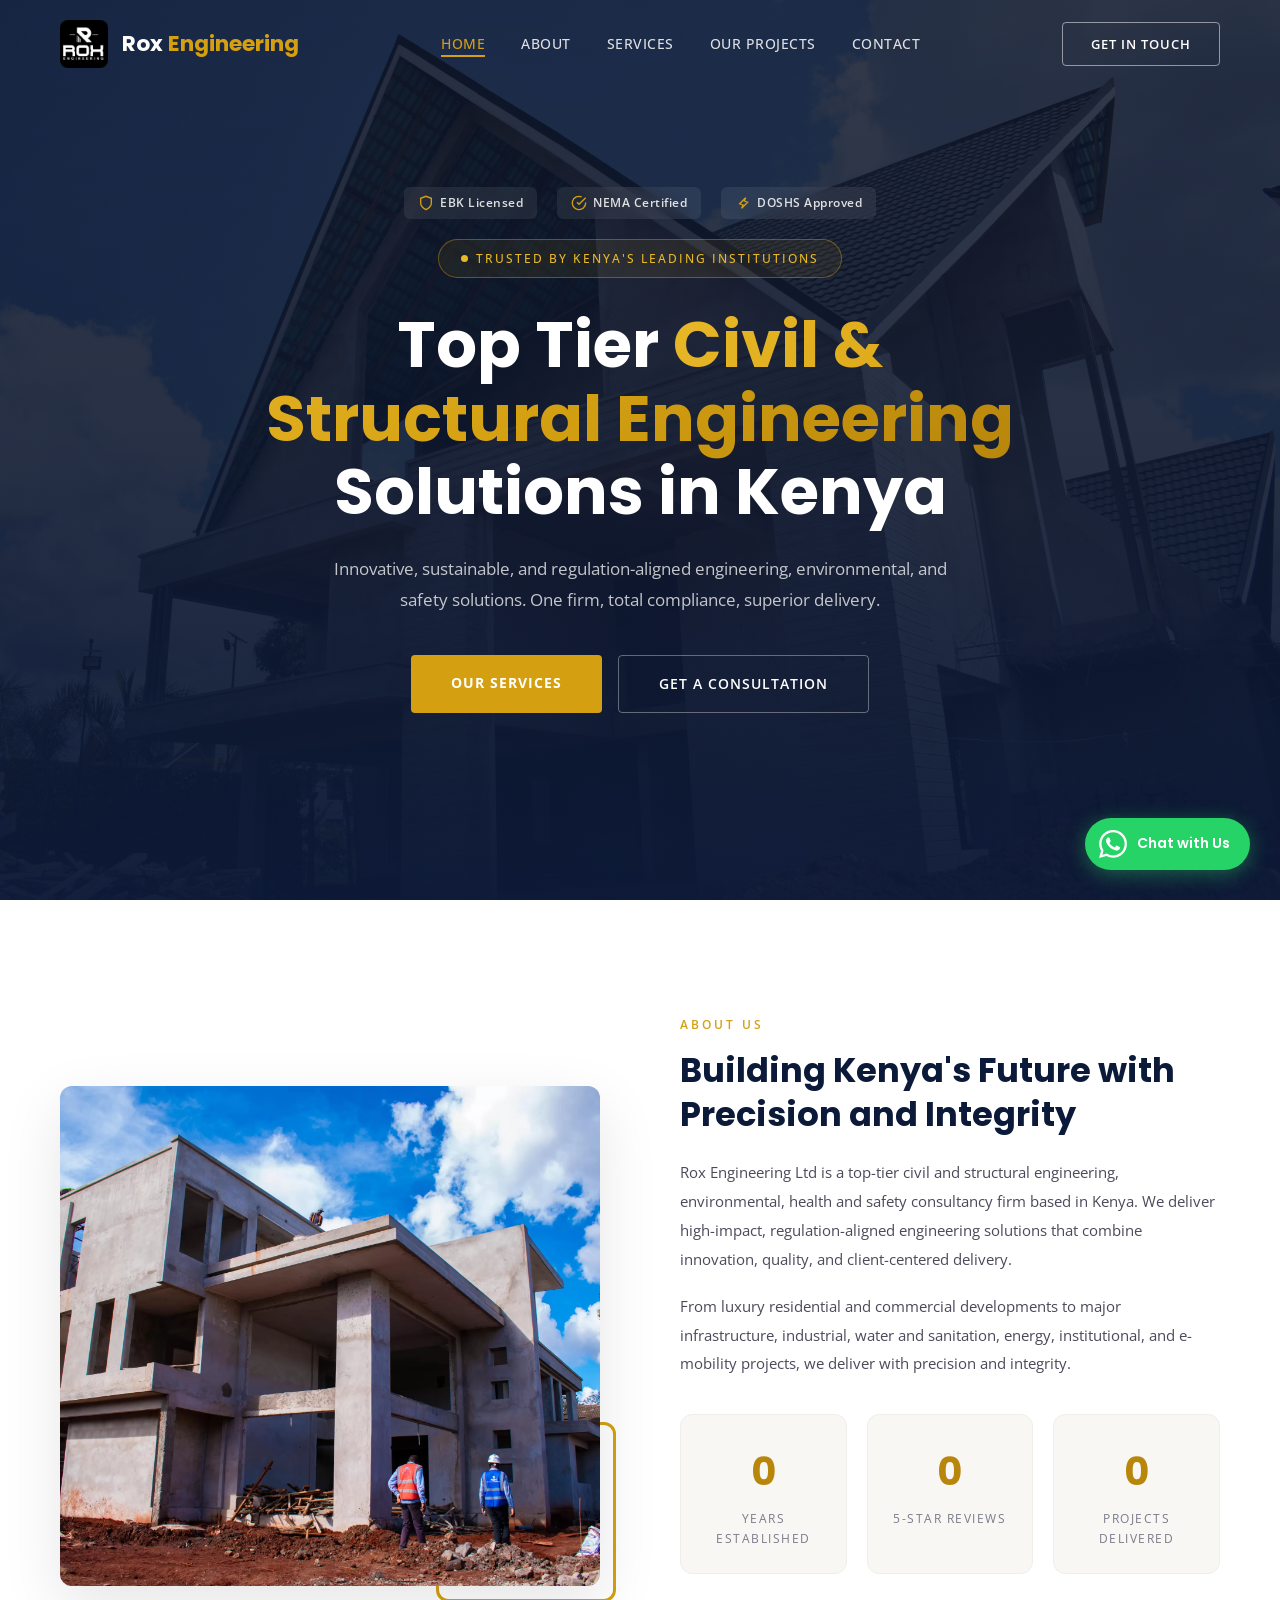
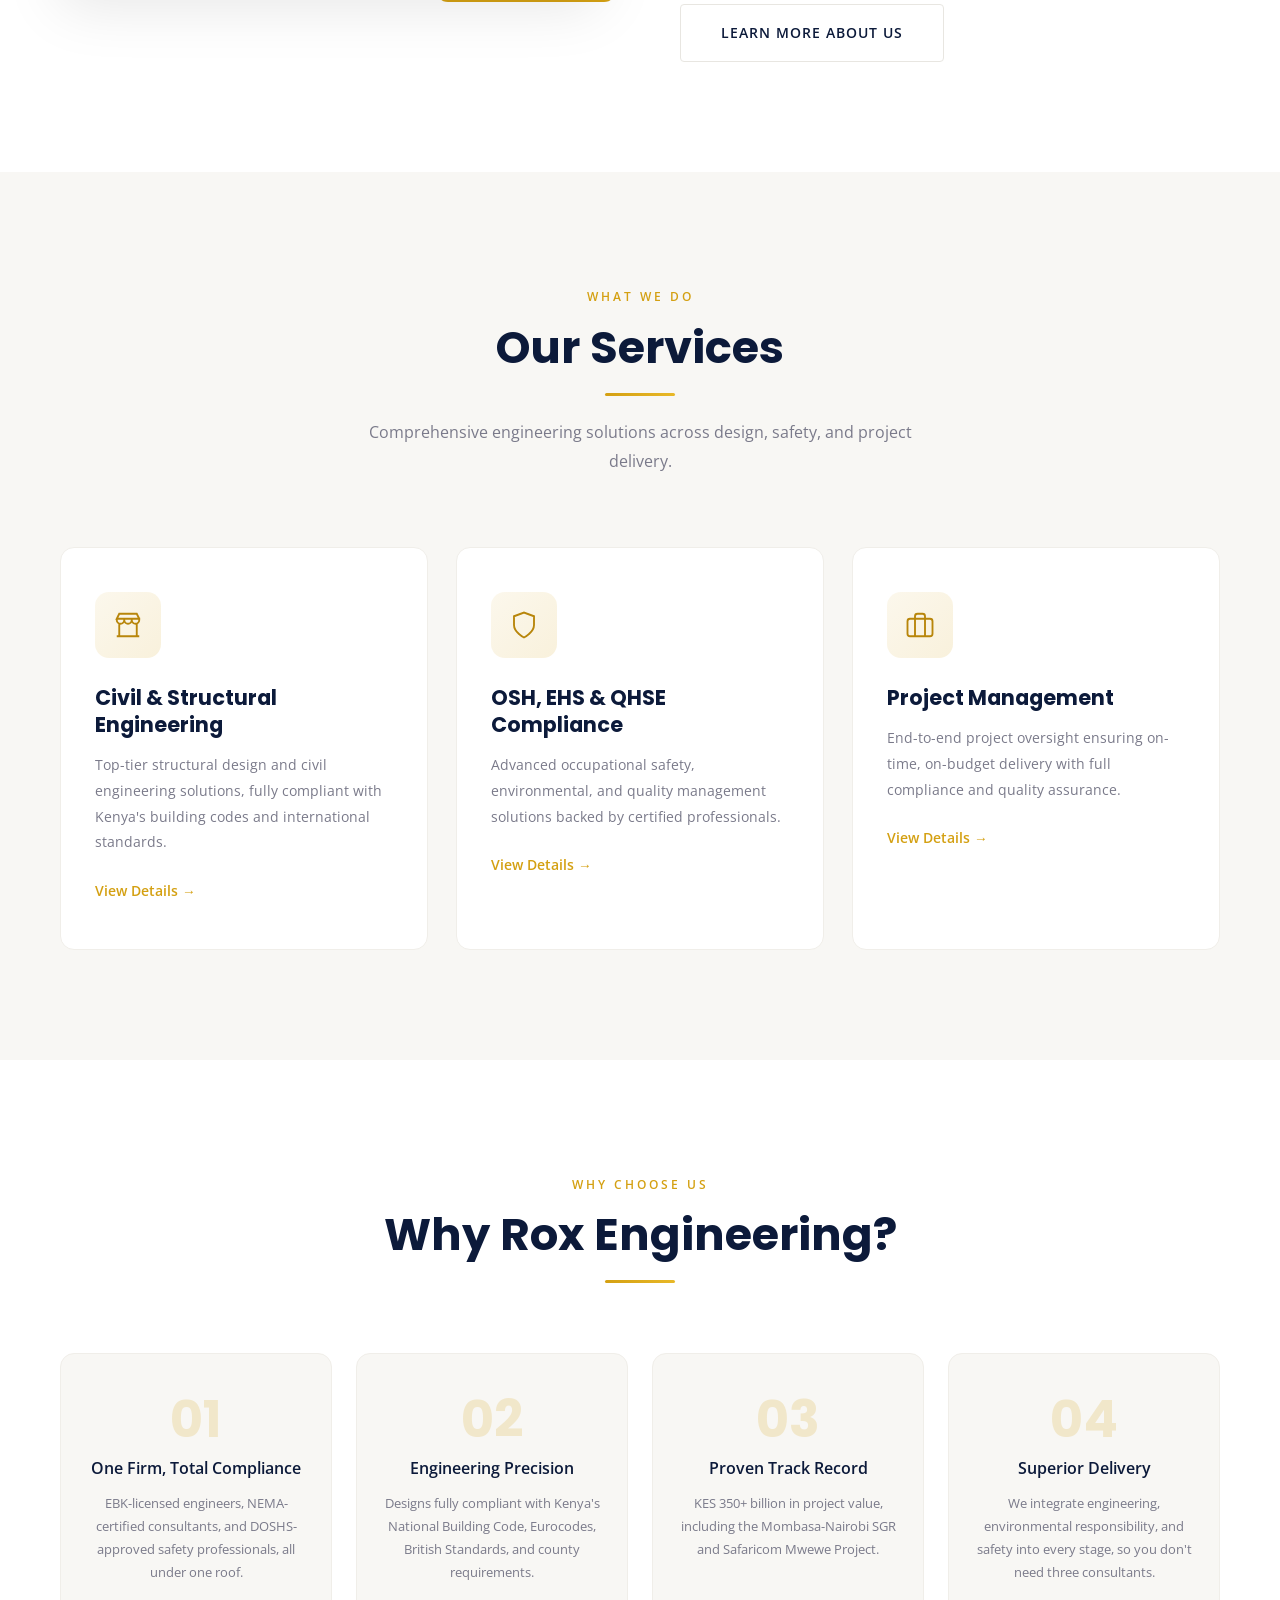
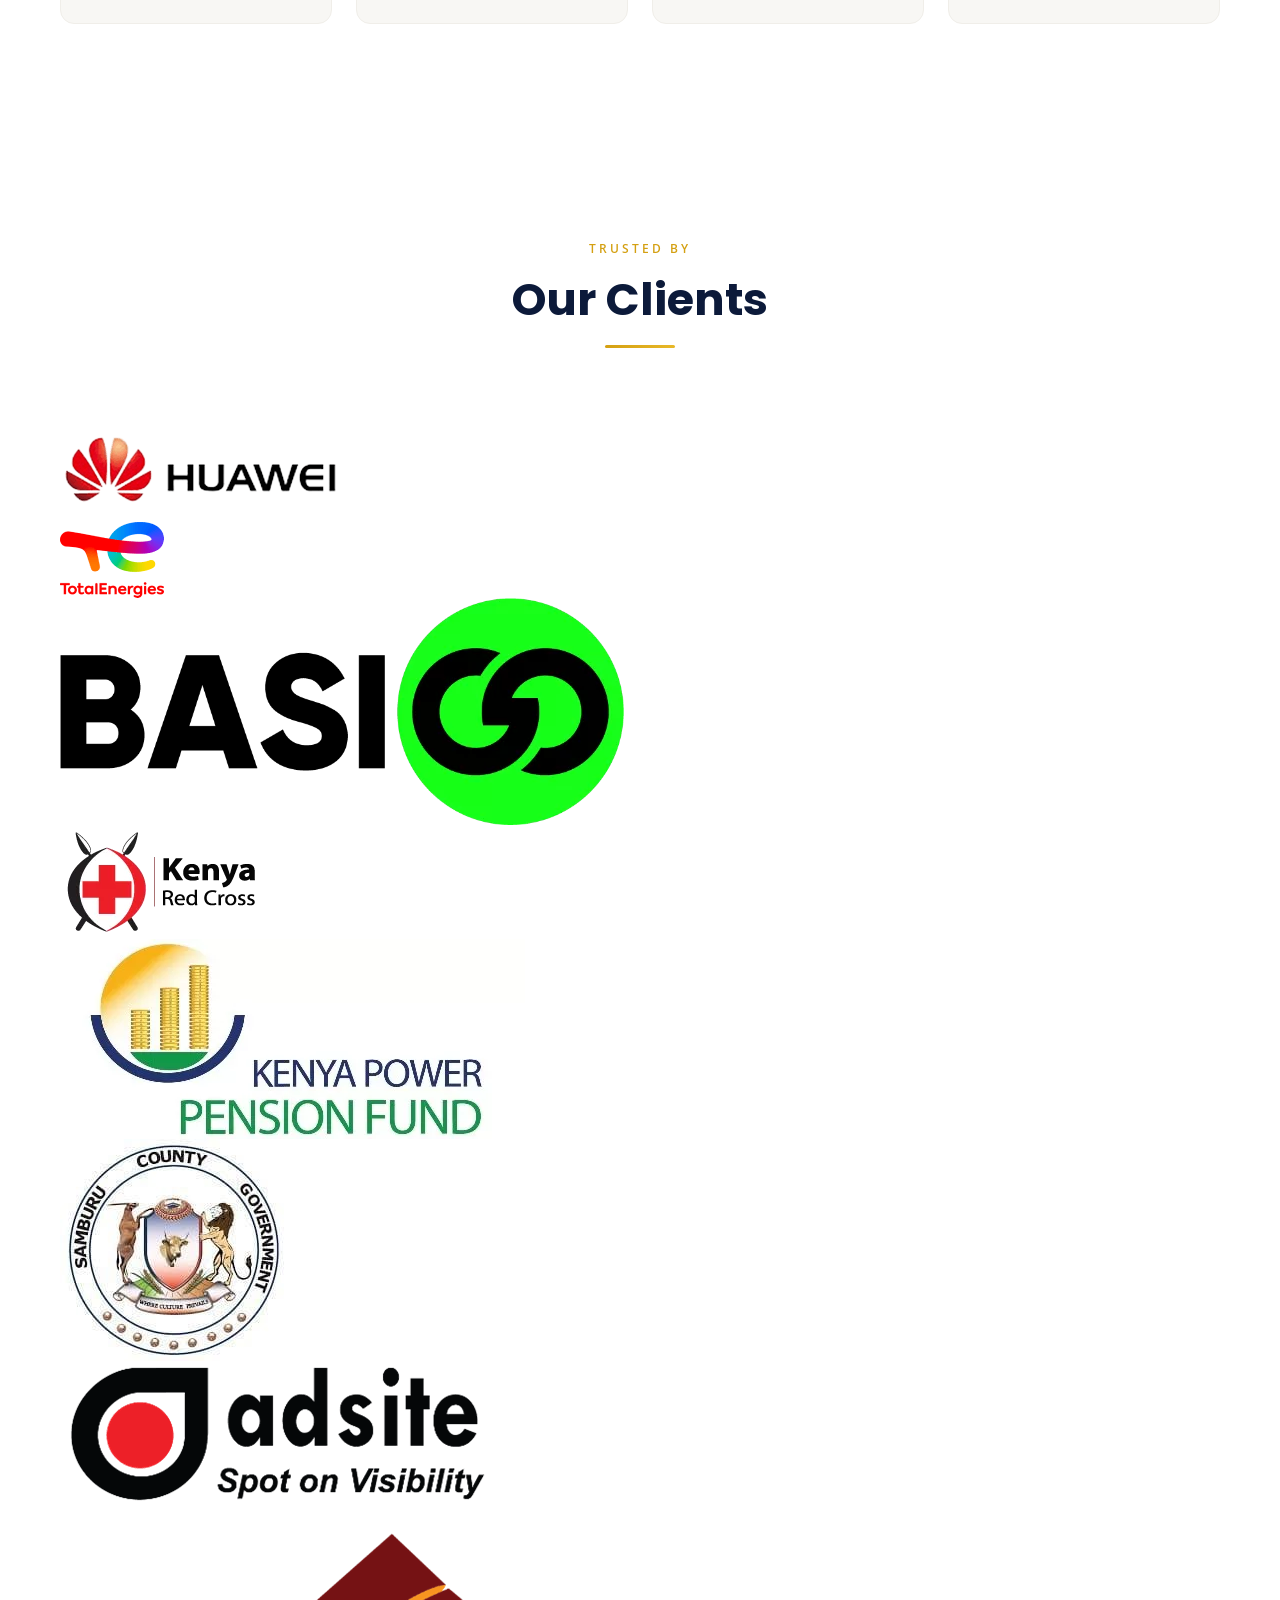
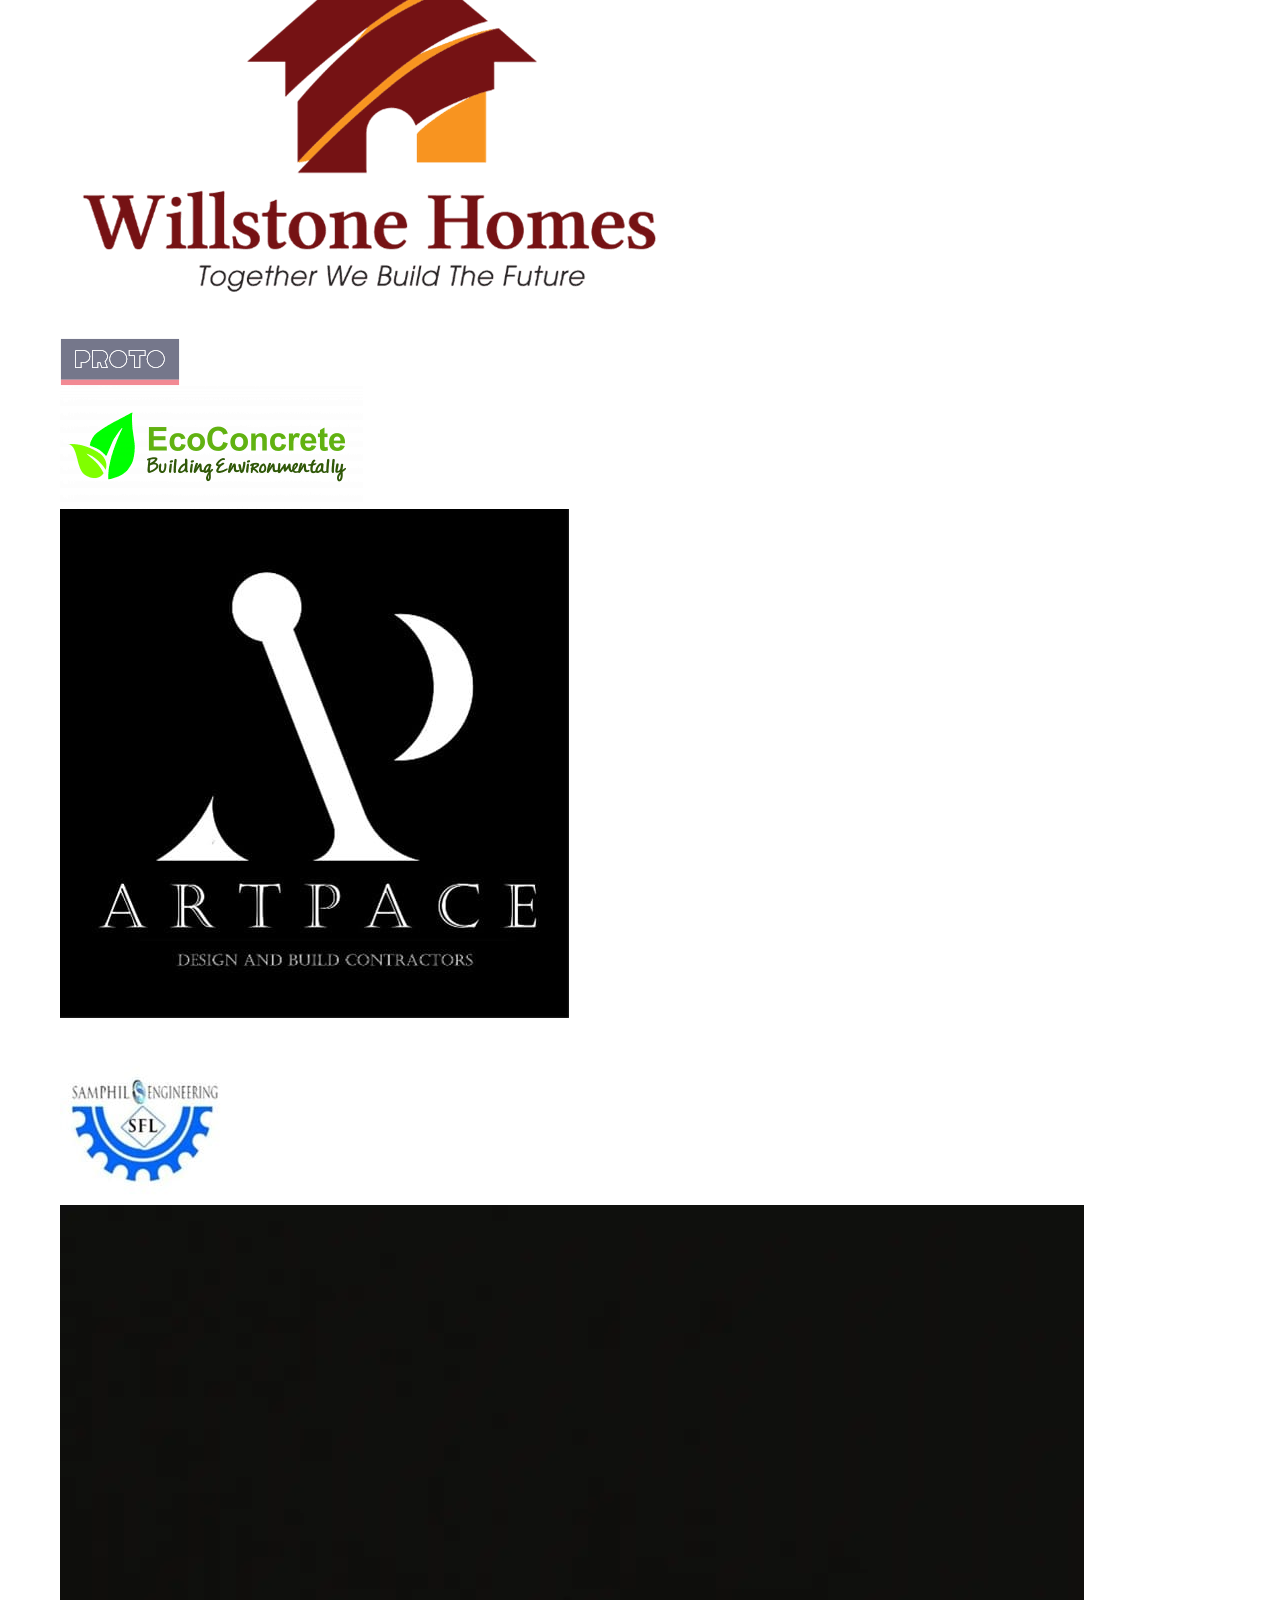
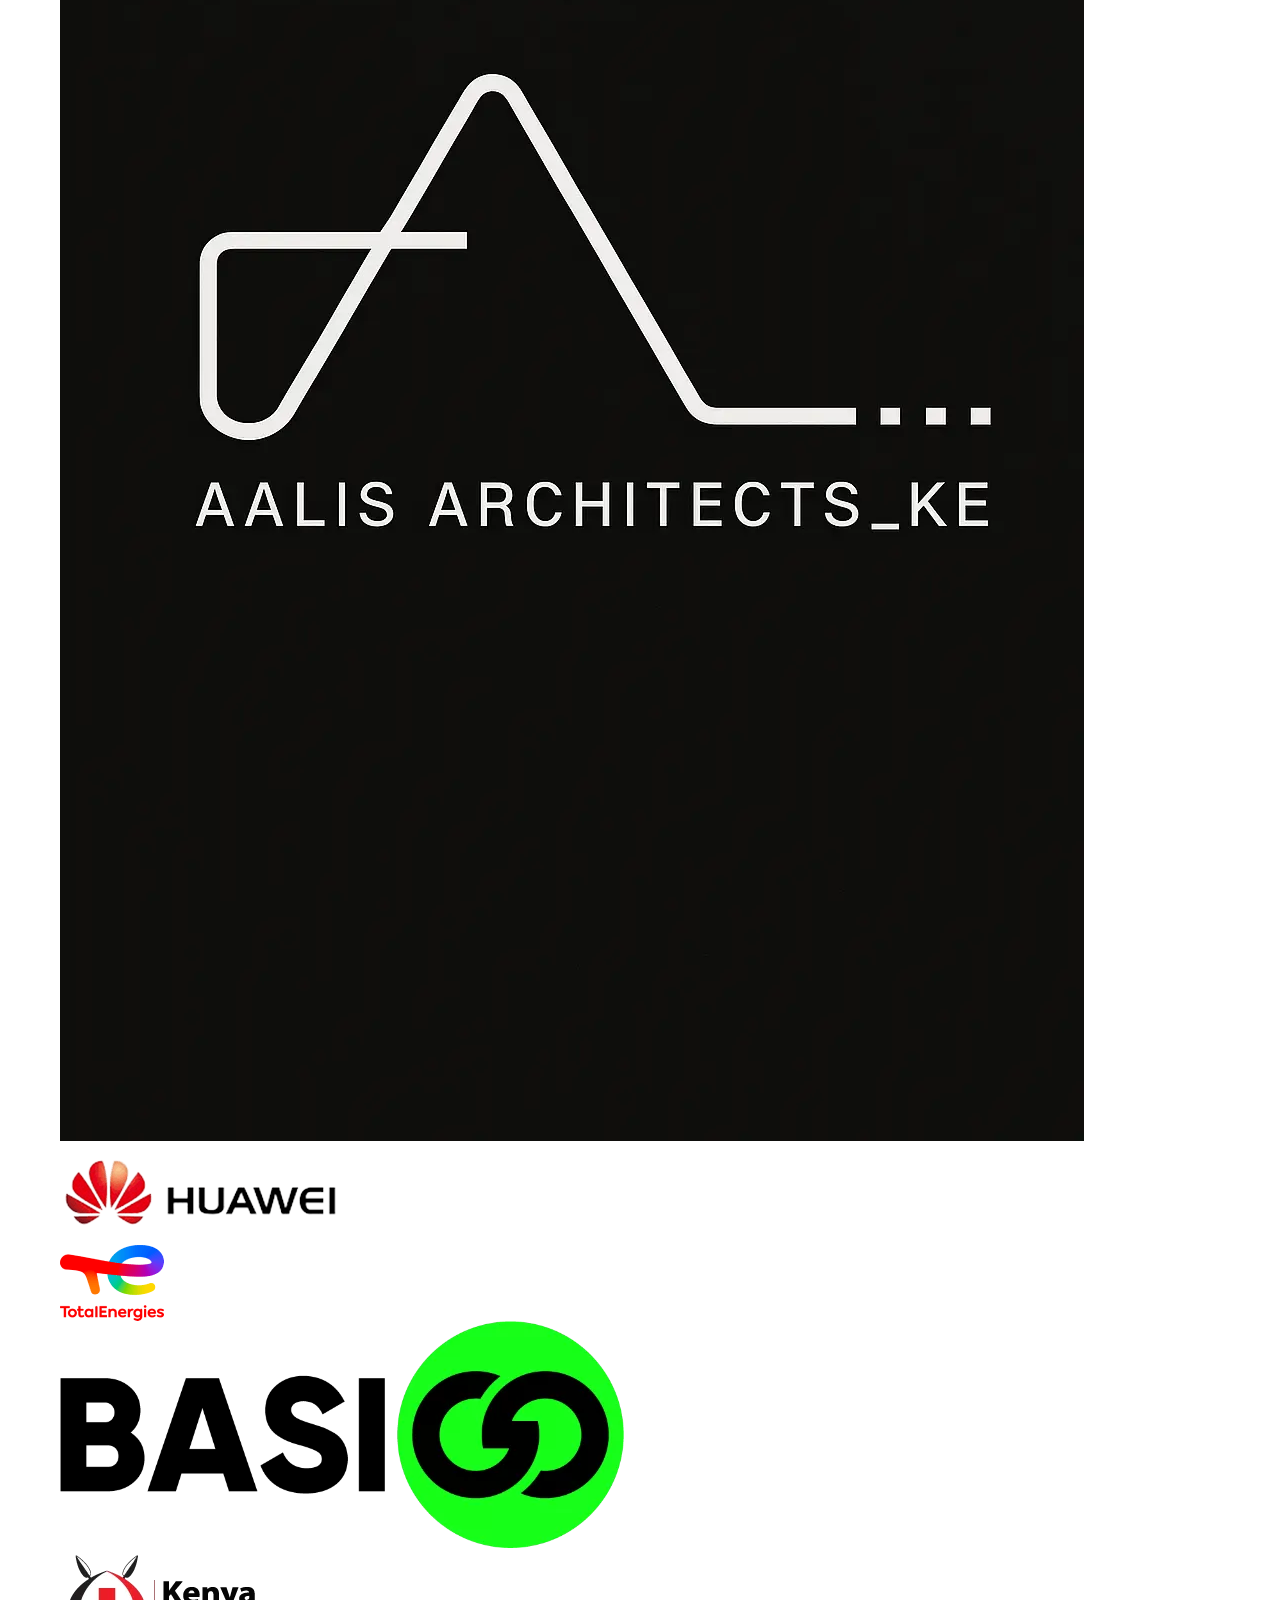
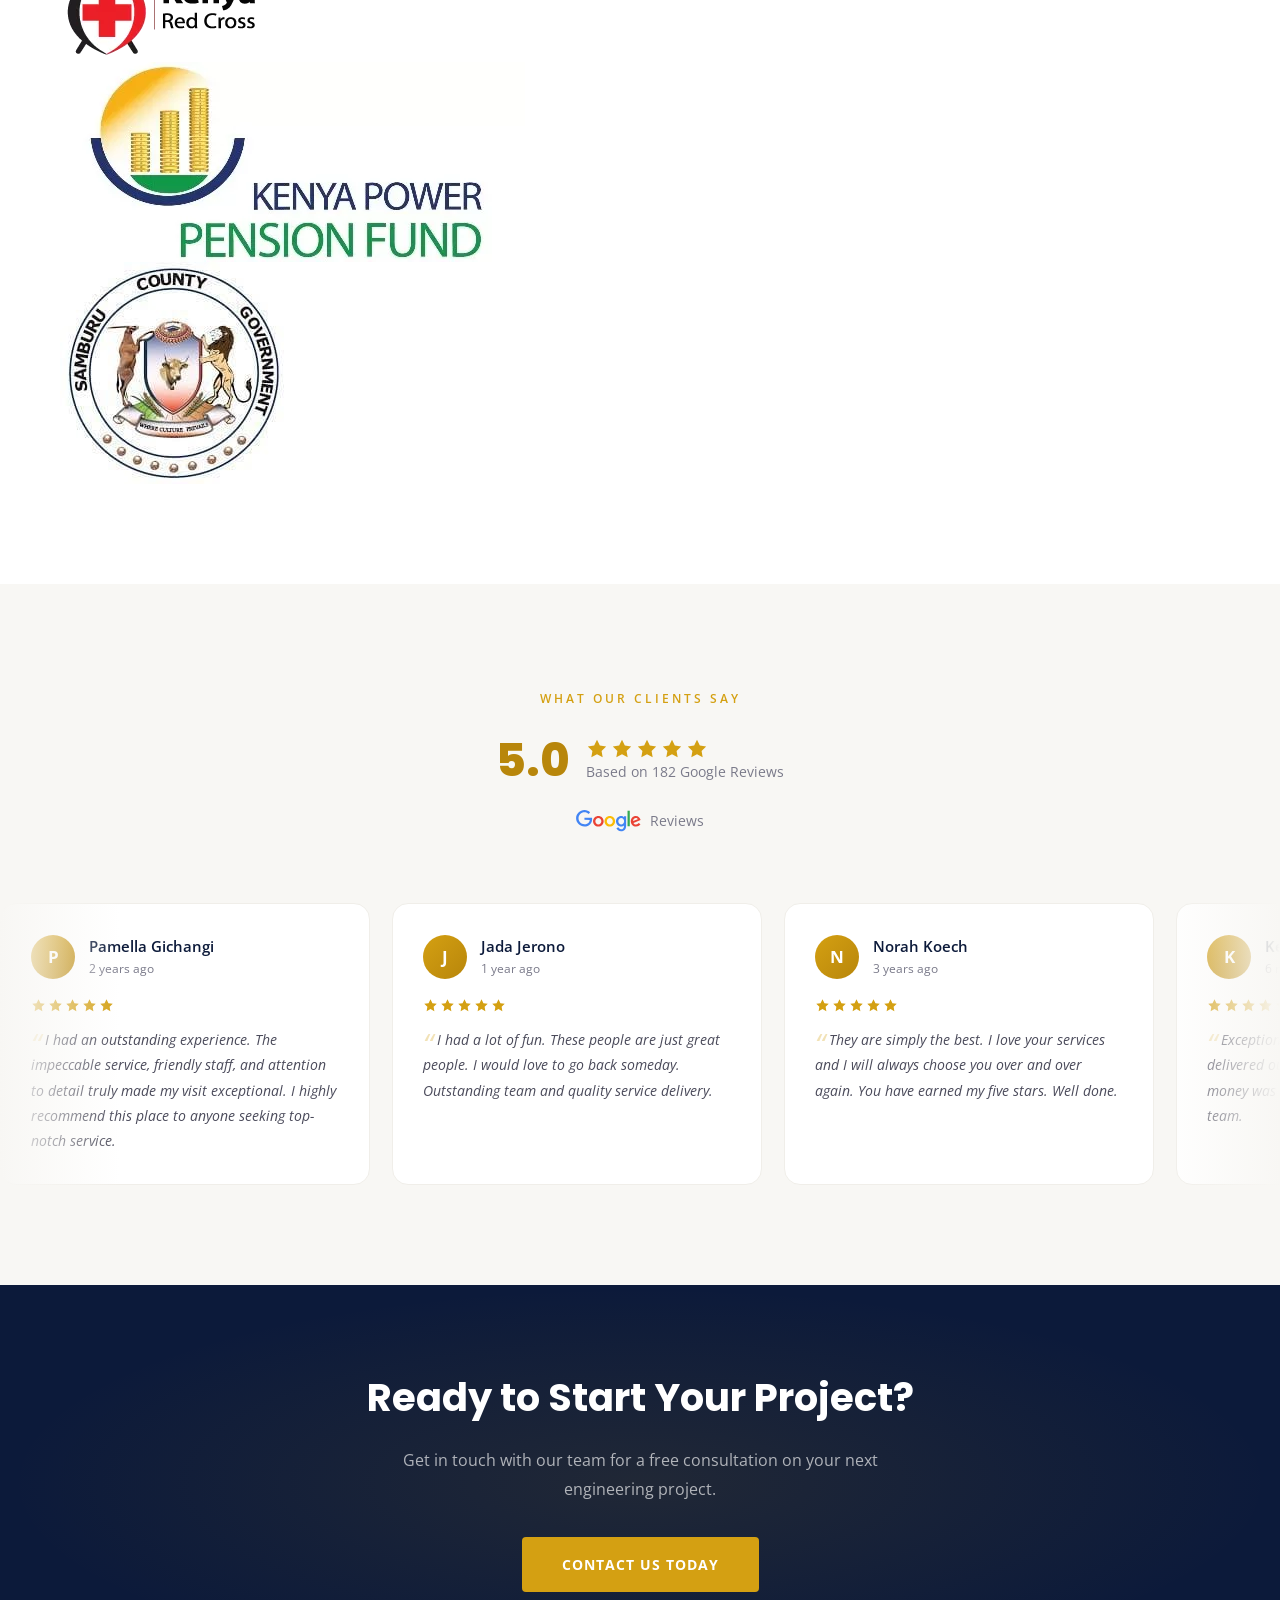
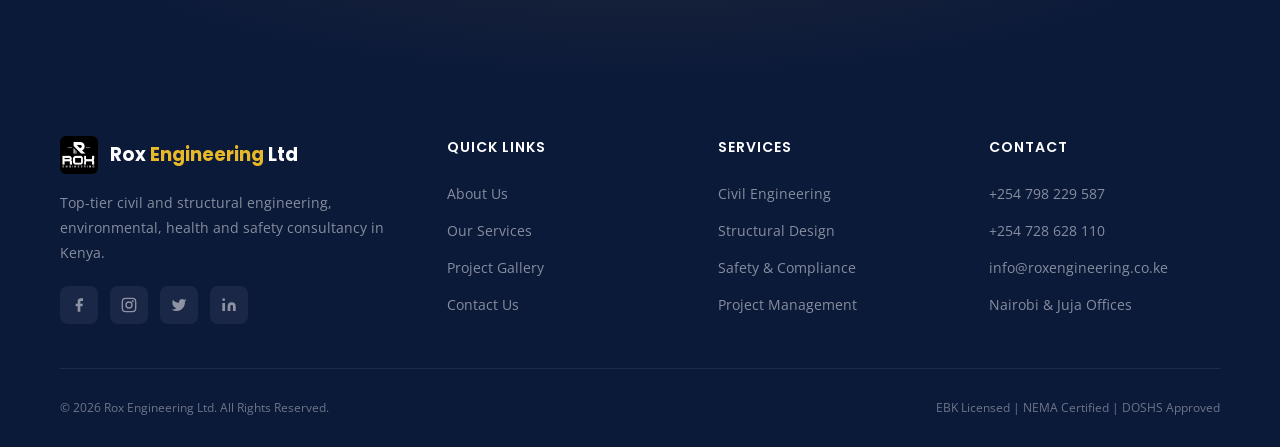
==== commit 95e68c59: "Fix: use dynamic year in footer copyright" ====
--- a/index.html
+++ b/index.html
@@ -8,16 +8,16 @@
 <meta name="keywords" content="civil engineering Kenya, structural engineering Nairobi, EBK licensed engineer, NEMA certified, environmental impact assessment, construction supervision, safety audit Kenya, Rox Engineering">
 <link rel="canonical" href="https://roxengineering.co.ke/">
 <meta property="og:type" content="website">
-<meta property="og:url" content="https://roxengineering.essenceautomations.com/">
+<meta property="og:url" content="https://roxengineering.co.ke/">
 <meta property="og:title" content="Rox Engineering Ltd | Top Tier Civil & Structural Engineering in Kenya">
 <meta property="og:description" content="Innovative, sustainable, and regulation-aligned civil engineering, environmental, and safety solutions. EBK Licensed, NEMA Certified, DOSHS Approved.">
-<meta property="og:image" content="https://roxengineering.essenceautomations.com/images/og-image.png">
+<meta property="og:image" content="images/projects/DSC_0183-scaled.webp">
 <meta property="og:site_name" content="Rox Engineering Ltd">
 <meta property="og:locale" content="en_KE">
 <meta name="twitter:card" content="summary_large_image">
 <meta name="twitter:title" content="Rox Engineering Ltd | Civil & Structural Engineering in Kenya">
 <meta name="twitter:description" content="Top-tier civil engineering, environmental, and safety consultancy. EBK Licensed, NEMA Certified, DOSHS Approved.">
-<meta name="twitter:image" content="https://roxengineering.essenceautomations.com/images/og-image.png">
+<meta name="twitter:image" content="images/projects/DSC_0183-scaled.webp">
 <script type="application/ld+json">
 {
   "@context": "https://schema.org",
@@ -109,12 +109,6 @@
   </div>
 </section>
 
-<!-- MOBILE TRUST STRIP -->
-<div class="mobile-trust-strip">
-  <div class="badge-pill"><svg width="14" height="14" viewBox="0 0 24 24" fill="none" stroke="#D4A012" stroke-width="2"><path d="M12 22s8-4 8-10V5l-8-3-8 3v7c0 6 8 10 8 10z"/></svg><span>EBK<br>Licensed</span></div>
-  <div class="badge-pill"><svg width="14" height="14" viewBox="0 0 24 24" fill="none" stroke="#D4A012" stroke-width="2"><path d="M22 11.08V12a10 10 0 1 1-5.93-9.14"/><polyline points="22 4 12 14.01 9 11.01"/></svg><span>NEMA<br>Certified</span></div>
-  <div class="badge-pill"><svg width="14" height="14" viewBox="0 0 24 24" fill="none" stroke="#D4A012" stroke-width="2"><path d="M12 15l-2 5 9-9-5-2 2-5-9 9z"/></svg><span>DOSHS<br>Approved</span></div>
-</div>
 <!-- ABOUT PREVIEW -->
 <section class="about">
   <div class="about-grid">
@@ -184,33 +178,37 @@
   </div>
 </section>
 
-<!-- CLIENTS GRID -->
+<!-- CLIENTS MARQUEE -->
 <section class="clients">
   <div class="section-header reveal">
     <div class="section-label">Trusted By</div>
-    <div class="section-title">Our Satisfied Clients</div>
+    <div class="section-title">Our Clients</div>
     <div class="section-line"></div>
   </div>
-  <div class="clients-grid reveal">
-    <div class="client-cell"><img src="images/clients/huawei_client_roxengineering.png" alt="Huawei" loading="lazy"></div>
-    <div class="client-cell"><img src="images/clients/total_energies_client_roxengineering.png" alt="TotalEnergies" loading="lazy"></div>
-    <div class="client-cell"><img src="images/clients/basigo-png.webp" alt="BasiGo" loading="lazy"></div>
-    <div class="client-cell"><img src="images/clients/kenya_red_cross-png.webp" alt="Kenya Red Cross" loading="lazy"></div>
-    <div class="client-cell"><img src="images/clients/kenya_power-pension-fund.webp" alt="Kenya Power Pension" loading="lazy"></div>
-    <div class="client-cell"><img src="images/clients/samburu_county_government_client_roxengineering.jpg" alt="Samburu County" loading="lazy"></div>
-    <div class="client-cell"><img src="images/clients/adsite_client_roxengineering.png" alt="Adsite" loading="lazy"></div>
-    <div class="client-cell"><img src="images/clients/willstone_homes_client_roxengineering.png" alt="Willstone Homes" loading="lazy"></div>
-    <div class="client-cell client-hidden"><img src="images/clients/aalis-architects-ke-logo.webp" alt="Aalis Architects" loading="lazy"></div>
-    <div class="client-cell client-hidden"><img src="images/clients/artspace_client_roxengineering.jpg" alt="Artspace" loading="lazy"></div>
-    <div class="client-cell client-hidden"><img src="images/clients/eco_center_client_roxengineering.png" alt="Eco Center" loading="lazy"></div>
-    <div class="client-cell client-hidden"><img src="images/clients/Proto_gas_client_roxengineering.png" alt="Proto Gas" loading="lazy"></div>
-    <div class="client-cell client-hidden"><img src="images/clients/samphil_engineering_client_roxengineering.jpg" alt="Samphil Engineering" loading="lazy"></div>
-    <div class="client-cell client-hidden"><img src="images/clients/cropped-WhatsApp-Image-2021-07-31-at-2.46.04-PM.jpeg" alt="Client" loading="lazy"></div>
-  </div>
-  <div style="text-align:center;margin-top:40px;">
-    <button class="btn-primary" id="view-more-clients" onclick="toggleClients()">View More Clients</button>
-  </div>
-</section>
+  <div class="client-track">
+    <img class="client-logo" src="images/clients/huawei_client_roxengineering.png" alt="Huawei" loading="lazy">
+    <img class="client-logo" src="images/clients/total_energies_client_roxengineering.png" alt="TotalEnergies" loading="lazy">
+    <img class="client-logo" src="images/clients/basigo-png.webp" alt="BasiGo" loading="lazy">
+    <img class="client-logo" src="images/clients/kenya_red_cross-png.webp" alt="Kenya Red Cross" loading="lazy">
+    <img class="client-logo" src="images/clients/kenya_power-pension-fund.webp" alt="Kenya Power Pension" loading="lazy">
+    <img class="client-logo" src="images/clients/samburu_county_government_client_roxengineering.jpg" alt="Samburu County" loading="lazy">
+    <img class="client-logo" src="images/clients/adsite_client_roxengineering.png" alt="Adsite" loading="lazy">
+    <img class="client-logo" src="images/clients/willstone_homes_client_roxengineering.png" alt="Willstone Homes" loading="lazy">
+    <img class="client-logo" src="images/clients/Proto_gas_client_roxengineering.png" alt="Proto Gas" loading="lazy">
+    <img class="client-logo" src="images/clients/eco_center_client_roxengineering.png" alt="Eco Center" loading="lazy">
+    <img class="client-logo" src="images/clients/artspace_client_roxengineering.jpg" alt="Artspace" loading="lazy">
+    <img class="client-logo" src="images/clients/samphil_engineering_client_roxengineering.jpg" alt="Samphil" loading="lazy">
+    <img class="client-logo" src="images/clients/aalis-architects-ke-logo.webp" alt="Aalis Architects" loading="lazy">
+    <!-- Duplicate for seamless loop -->
+    <img class="client-logo" src="images/clients/huawei_client_roxengineering.png" alt="Huawei" loading="lazy">
+    <img class="client-logo" src="images/clients/total_energies_client_roxengineering.png" alt="TotalEnergies" loading="lazy">
+    <img class="client-logo" src="images/clients/basigo-png.webp" alt="BasiGo" loading="lazy">
+    <img class="client-logo" src="images/clients/kenya_red_cross-png.webp" alt="Kenya Red Cross" loading="lazy">
+    <img class="client-logo" src="images/clients/kenya_power-pension-fund.webp" alt="Kenya Power Pension" loading="lazy">
+    <img class="client-logo" src="images/clients/samburu_county_government_client_roxengineering.jpg" alt="Samburu County" loading="lazy">
+  </div>
+</section>
+
 <!-- GOOGLE REVIEWS (not in nav, just on homepage) -->
 <section class="reviews-section">
   <div class="section-header">
@@ -304,9 +302,8 @@
     </div>
   </div>
   <div class="footer-bottom">
-    <span>&copy; 2025 Rox Engineering Ltd. All Rights Reserved.</span>
+    <span>&copy; <script>document.write(new Date().getFullYear())</script> Rox Engineering Ltd. All Rights Reserved.</span>
     <span>EBK Licensed | NEMA Certified | DOSHS Approved</span>
-    <span>Powered by <a href="https://essenceautomations.com/websites" target="_blank" rel="noopener" style="color:var(--gold);text-decoration:none;">Essence Automations</a></span>
   </div>
 </footer>
 
@@ -332,7 +329,7 @@
 
 // Counter animation (bi-directional, ~2s duration)
 const counters = document.querySelectorAll('.stat-number[data-count]');
-counters.forEach(el => { el._interval = null; el.style.minWidth = (el.dataset.count.length + 1) + "ch"; el.style.display = "inline-block"; });
+counters.forEach(el => el._interval = null);
 const counterObs = new IntersectionObserver((entries) => {
   entries.forEach(e => {
     const el = e.target, target = parseInt(el.dataset.count);
@@ -471,18 +468,5 @@
     <span>Chat with Us</span>
   </a>
 </div>
-<script>
-function toggleClients() {
-  var grid = document.querySelector('.clients-grid');
-  var btn = document.getElementById('view-more-clients');
-  if (grid.classList.contains('expanded')) {
-    grid.classList.remove('expanded');
-    btn.textContent = 'View More Clients';
-  } else {
-    grid.classList.add('expanded');
-    btn.textContent = 'Show Less';
-  }
-}
-</script>
 </body>
 </html>
--- a/styles.css
+++ b/styles.css
@@ -442,7 +442,7 @@
 .why-card p { color: var(--text-muted); font-size: 0.84rem; line-height: 1.7; }
 
 /* ===== PROJECTS GALLERY (Oville-style) ===== */
-.gallery { background: var(--off-white); }
+.gallery { background: var(--off-white); padding: 60px 40px; }
 .gallery-grid {
   display: grid; grid-template-columns: repeat(4, 1fr);
   gap: 20px; max-width: 1300px; margin: 0 auto;
@@ -783,8 +783,10 @@
   .mobile-toggle { display: block; }
   .services-grid { grid-template-columns: 1fr; }
   .why-grid { grid-template-columns: 1fr; }
-  .gallery-grid { grid-template-columns: repeat(2, 1fr); gap: 12px; }
-  .gallery-item { height: 180px; }
+  .gallery { padding: 30px 12px; }
+  .nav-logo-text { display: none !important; }
+  .gallery-grid { grid-template-columns: repeat(2, 1fr); gap: 10px; padding: 0 !important; max-width: 100%; }
+  .gallery-item { height: 160px; }
   
   
   .hero { padding-left: 16px; padding-right: 16px; }
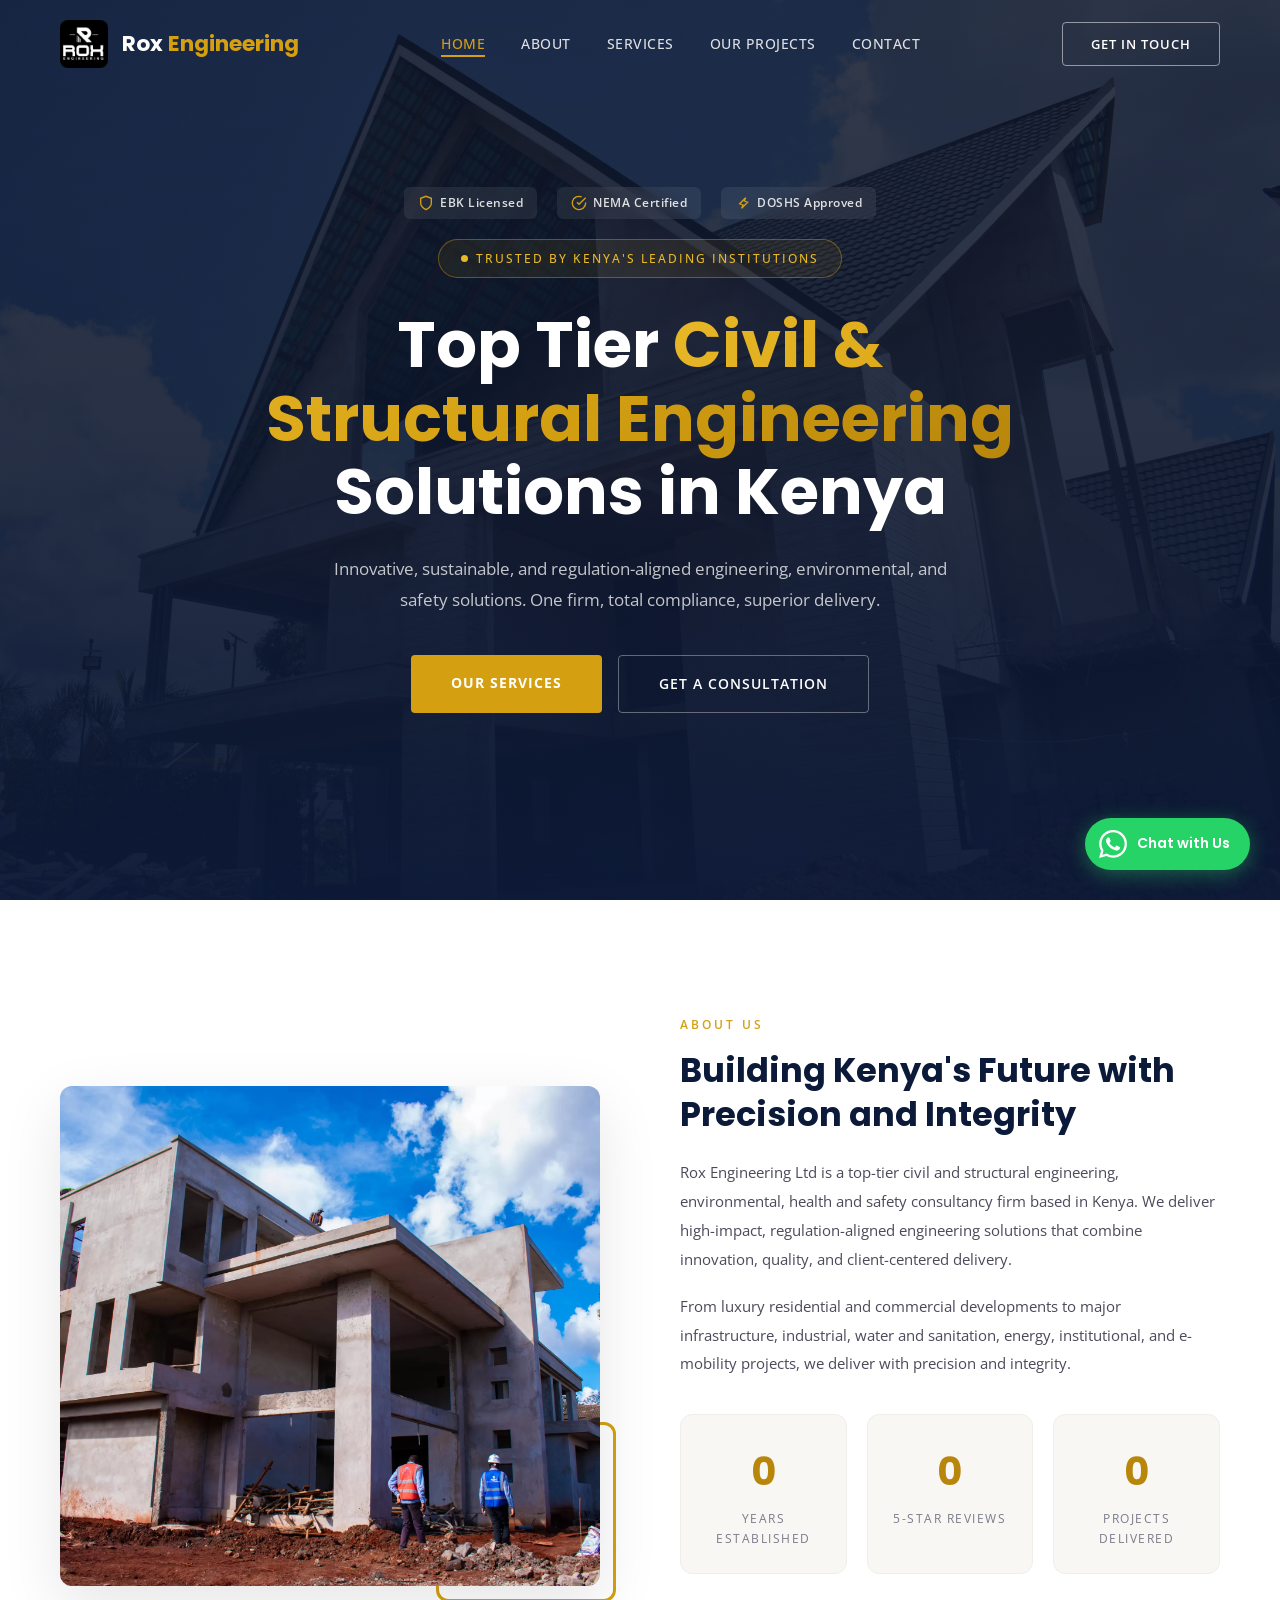
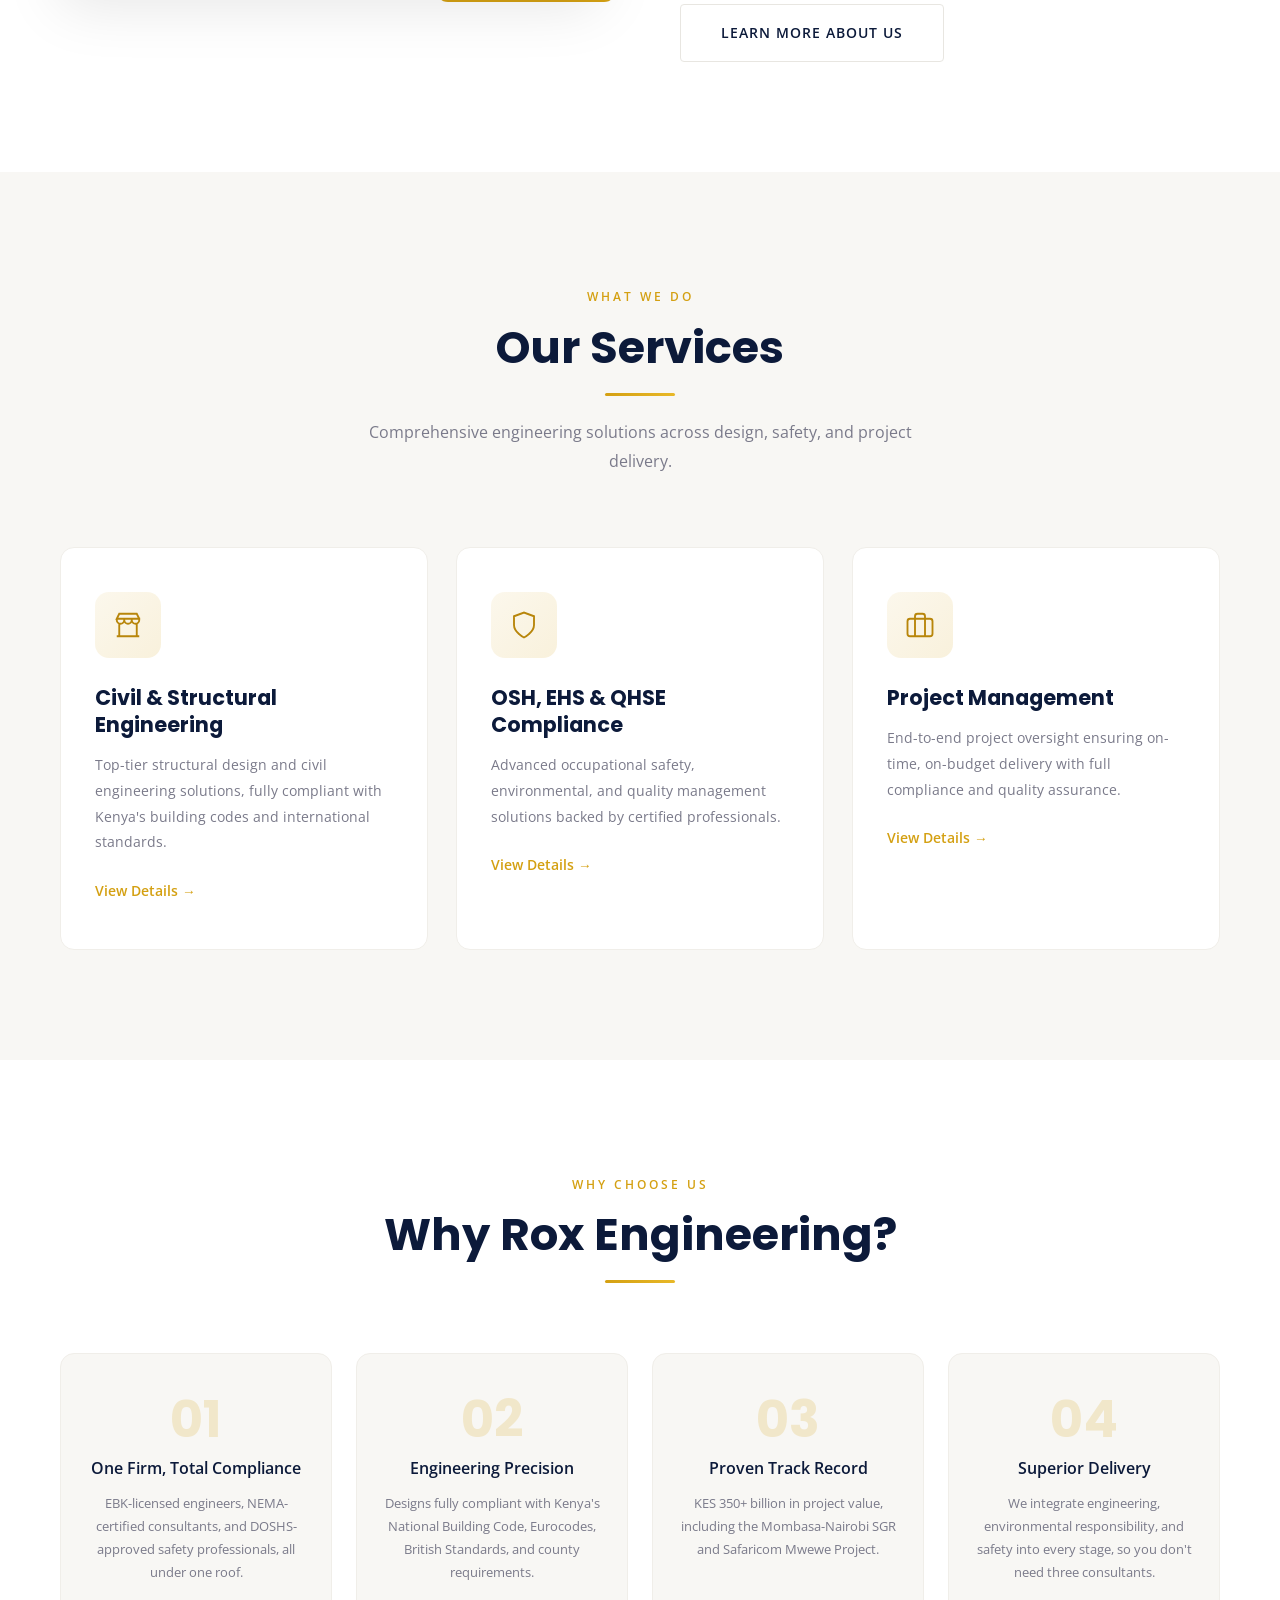
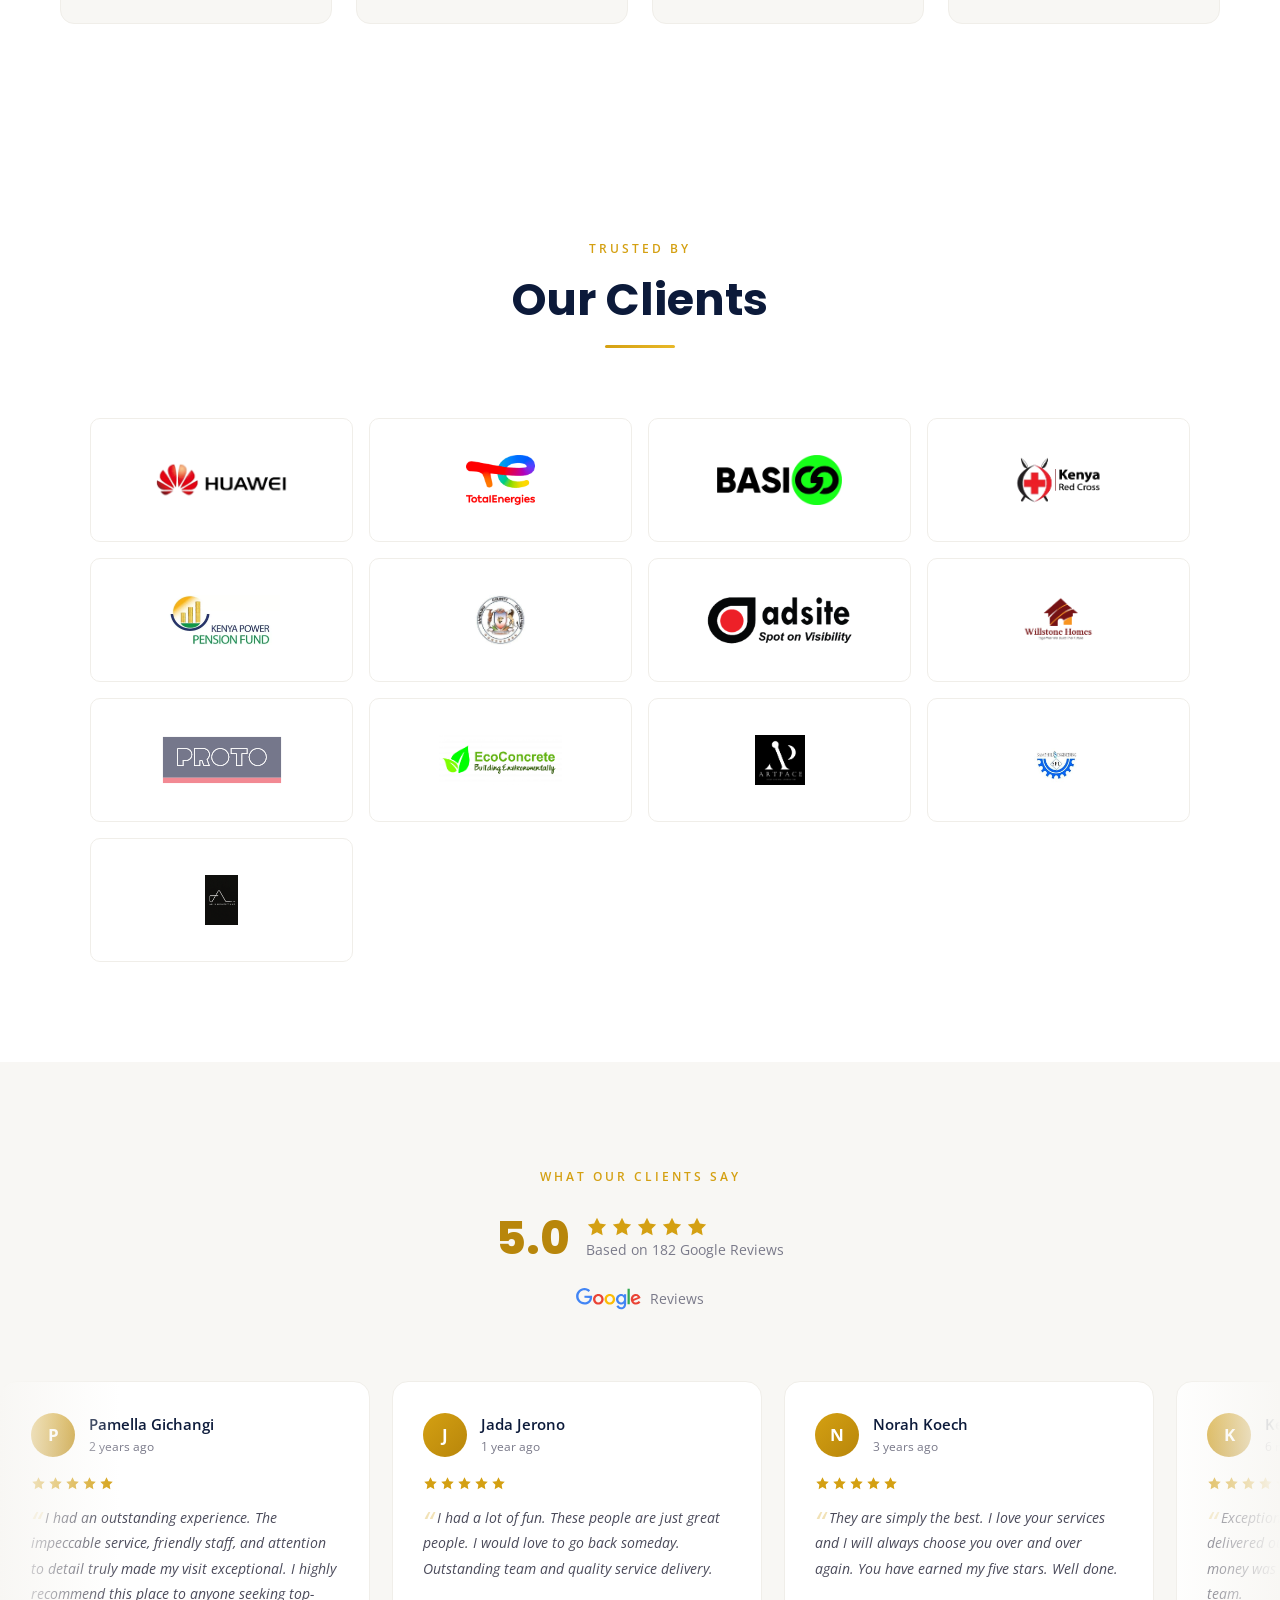
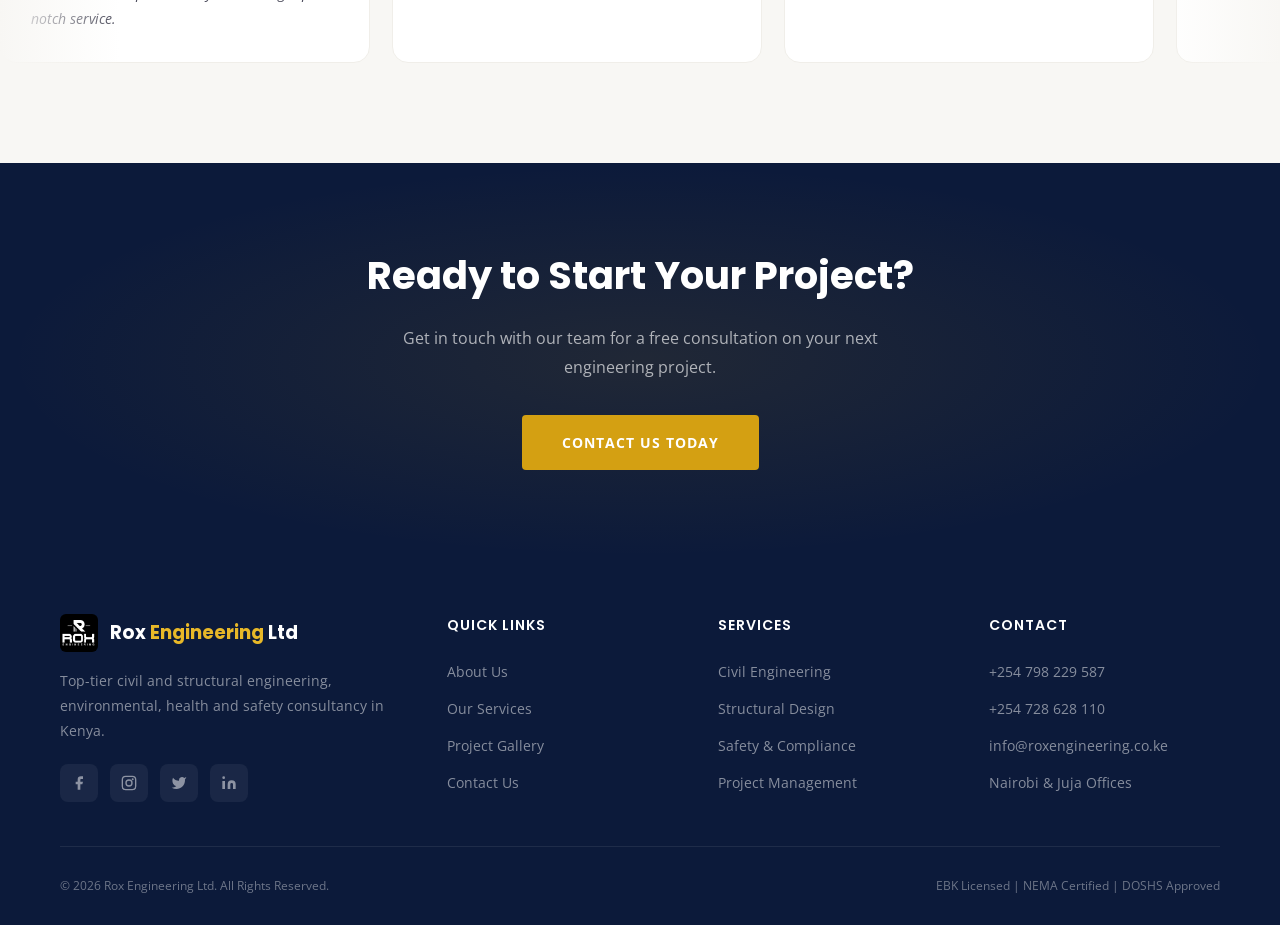
==== commit 61a7bafa: "Fix: restore grid layout for Our Clients section HTML was using marquee classes (.client-track/.clie" ====
--- a/index.html
+++ b/index.html
@@ -178,34 +178,27 @@
   </div>
 </section>
 
-<!-- CLIENTS MARQUEE -->
+<!-- CLIENTS GRID -->
 <section class="clients">
   <div class="section-header reveal">
     <div class="section-label">Trusted By</div>
     <div class="section-title">Our Clients</div>
     <div class="section-line"></div>
   </div>
-  <div class="client-track">
-    <img class="client-logo" src="images/clients/huawei_client_roxengineering.png" alt="Huawei" loading="lazy">
-    <img class="client-logo" src="images/clients/total_energies_client_roxengineering.png" alt="TotalEnergies" loading="lazy">
-    <img class="client-logo" src="images/clients/basigo-png.webp" alt="BasiGo" loading="lazy">
-    <img class="client-logo" src="images/clients/kenya_red_cross-png.webp" alt="Kenya Red Cross" loading="lazy">
-    <img class="client-logo" src="images/clients/kenya_power-pension-fund.webp" alt="Kenya Power Pension" loading="lazy">
-    <img class="client-logo" src="images/clients/samburu_county_government_client_roxengineering.jpg" alt="Samburu County" loading="lazy">
-    <img class="client-logo" src="images/clients/adsite_client_roxengineering.png" alt="Adsite" loading="lazy">
-    <img class="client-logo" src="images/clients/willstone_homes_client_roxengineering.png" alt="Willstone Homes" loading="lazy">
-    <img class="client-logo" src="images/clients/Proto_gas_client_roxengineering.png" alt="Proto Gas" loading="lazy">
-    <img class="client-logo" src="images/clients/eco_center_client_roxengineering.png" alt="Eco Center" loading="lazy">
-    <img class="client-logo" src="images/clients/artspace_client_roxengineering.jpg" alt="Artspace" loading="lazy">
-    <img class="client-logo" src="images/clients/samphil_engineering_client_roxengineering.jpg" alt="Samphil" loading="lazy">
-    <img class="client-logo" src="images/clients/aalis-architects-ke-logo.webp" alt="Aalis Architects" loading="lazy">
-    <!-- Duplicate for seamless loop -->
-    <img class="client-logo" src="images/clients/huawei_client_roxengineering.png" alt="Huawei" loading="lazy">
-    <img class="client-logo" src="images/clients/total_energies_client_roxengineering.png" alt="TotalEnergies" loading="lazy">
-    <img class="client-logo" src="images/clients/basigo-png.webp" alt="BasiGo" loading="lazy">
-    <img class="client-logo" src="images/clients/kenya_red_cross-png.webp" alt="Kenya Red Cross" loading="lazy">
-    <img class="client-logo" src="images/clients/kenya_power-pension-fund.webp" alt="Kenya Power Pension" loading="lazy">
-    <img class="client-logo" src="images/clients/samburu_county_government_client_roxengineering.jpg" alt="Samburu County" loading="lazy">
+  <div class="clients-grid">
+    <div class="client-cell"><img src="images/clients/huawei_client_roxengineering.png" alt="Huawei" loading="lazy"></div>
+    <div class="client-cell"><img src="images/clients/total_energies_client_roxengineering.png" alt="TotalEnergies" loading="lazy"></div>
+    <div class="client-cell"><img src="images/clients/basigo-png.webp" alt="BasiGo" loading="lazy"></div>
+    <div class="client-cell"><img src="images/clients/kenya_red_cross-png.webp" alt="Kenya Red Cross" loading="lazy"></div>
+    <div class="client-cell"><img src="images/clients/kenya_power-pension-fund.webp" alt="Kenya Power Pension" loading="lazy"></div>
+    <div class="client-cell"><img src="images/clients/samburu_county_government_client_roxengineering.jpg" alt="Samburu County" loading="lazy"></div>
+    <div class="client-cell"><img src="images/clients/adsite_client_roxengineering.png" alt="Adsite" loading="lazy"></div>
+    <div class="client-cell"><img src="images/clients/willstone_homes_client_roxengineering.png" alt="Willstone Homes" loading="lazy"></div>
+    <div class="client-cell"><img src="images/clients/Proto_gas_client_roxengineering.png" alt="Proto Gas" loading="lazy"></div>
+    <div class="client-cell"><img src="images/clients/eco_center_client_roxengineering.png" alt="Eco Center" loading="lazy"></div>
+    <div class="client-cell"><img src="images/clients/artspace_client_roxengineering.jpg" alt="Artspace" loading="lazy"></div>
+    <div class="client-cell"><img src="images/clients/samphil_engineering_client_roxengineering.jpg" alt="Samphil" loading="lazy"></div>
+    <div class="client-cell"><img src="images/clients/aalis-architects-ke-logo.webp" alt="Aalis Architects" loading="lazy"></div>
   </div>
 </section>
 
--- a/styles.css
+++ b/styles.css
@@ -760,8 +760,6 @@
 }
 .cta-banner .btn-primary { position: relative; }
 
-.client-hidden { display: none; }
-.clients-grid.expanded .client-hidden { display: flex; }
 
 /* ===== RESPONSIVE ===== */
 @media (max-width: 1024px) {
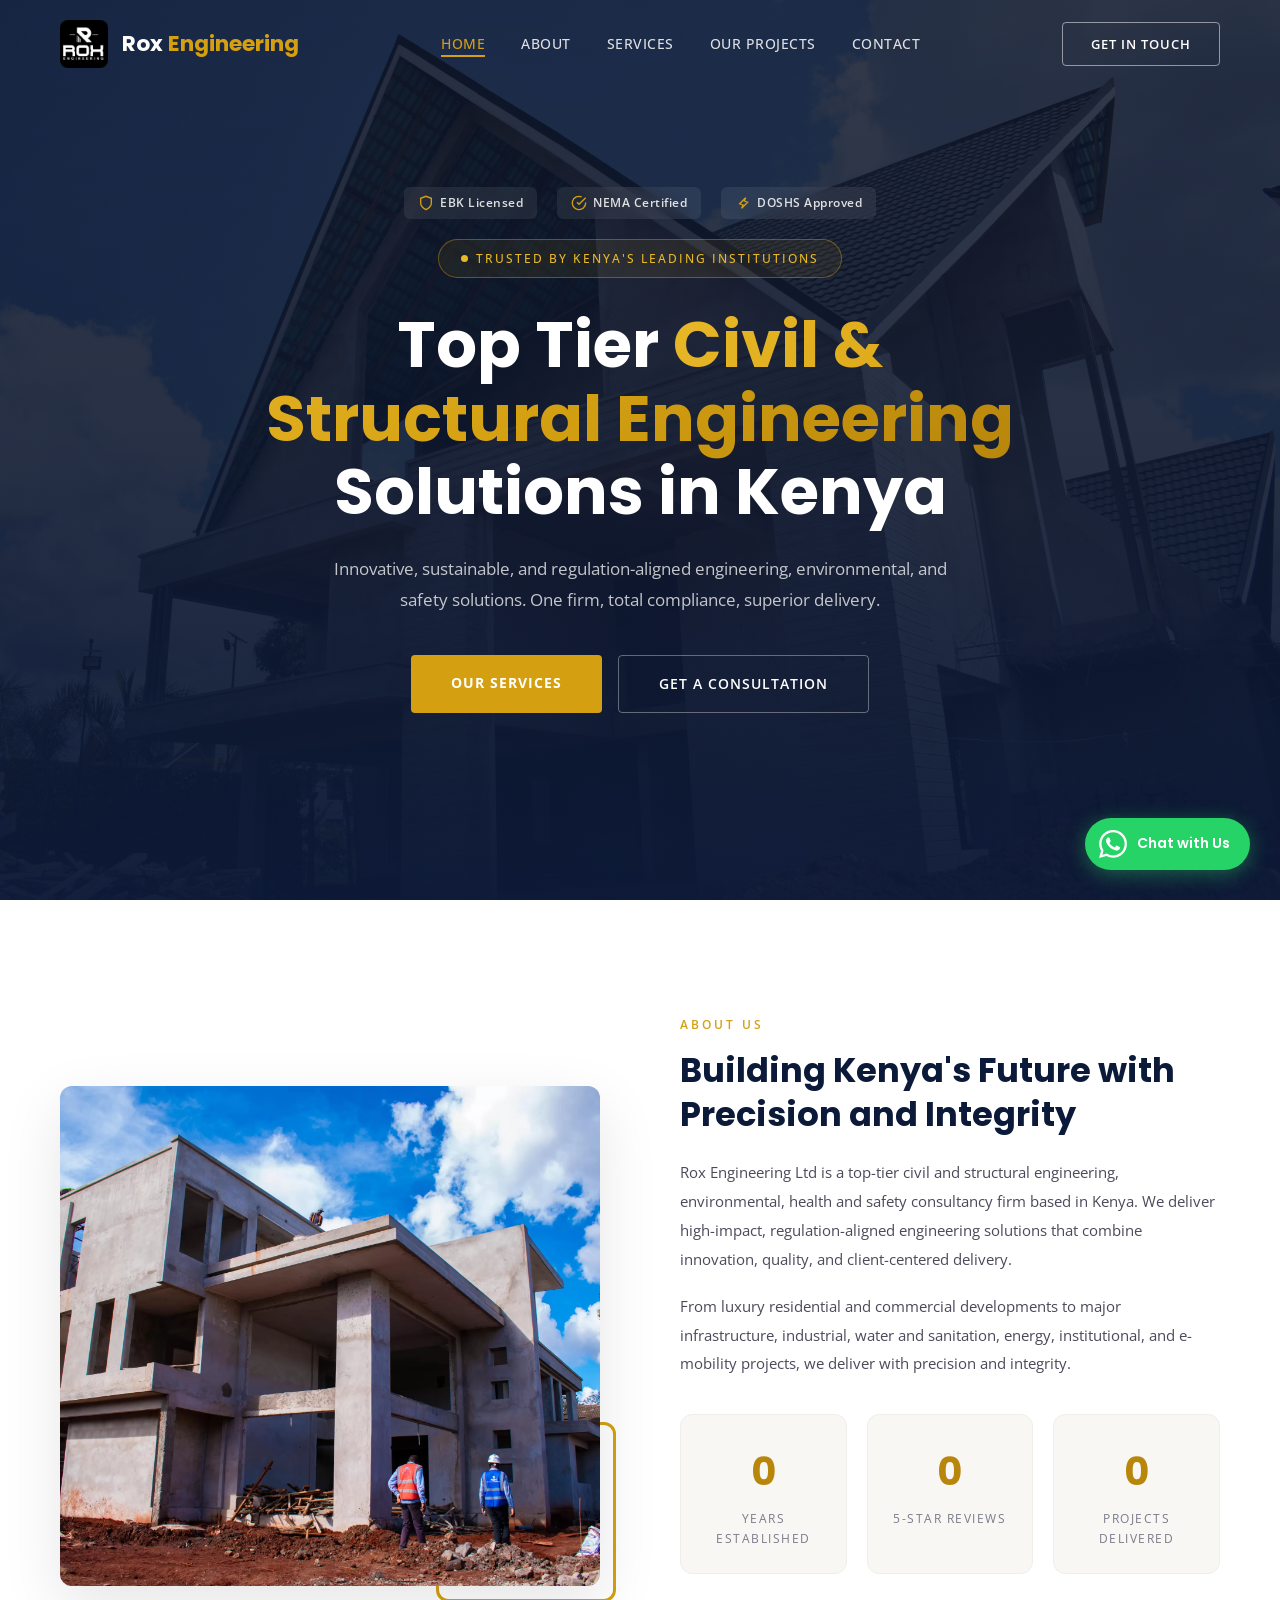
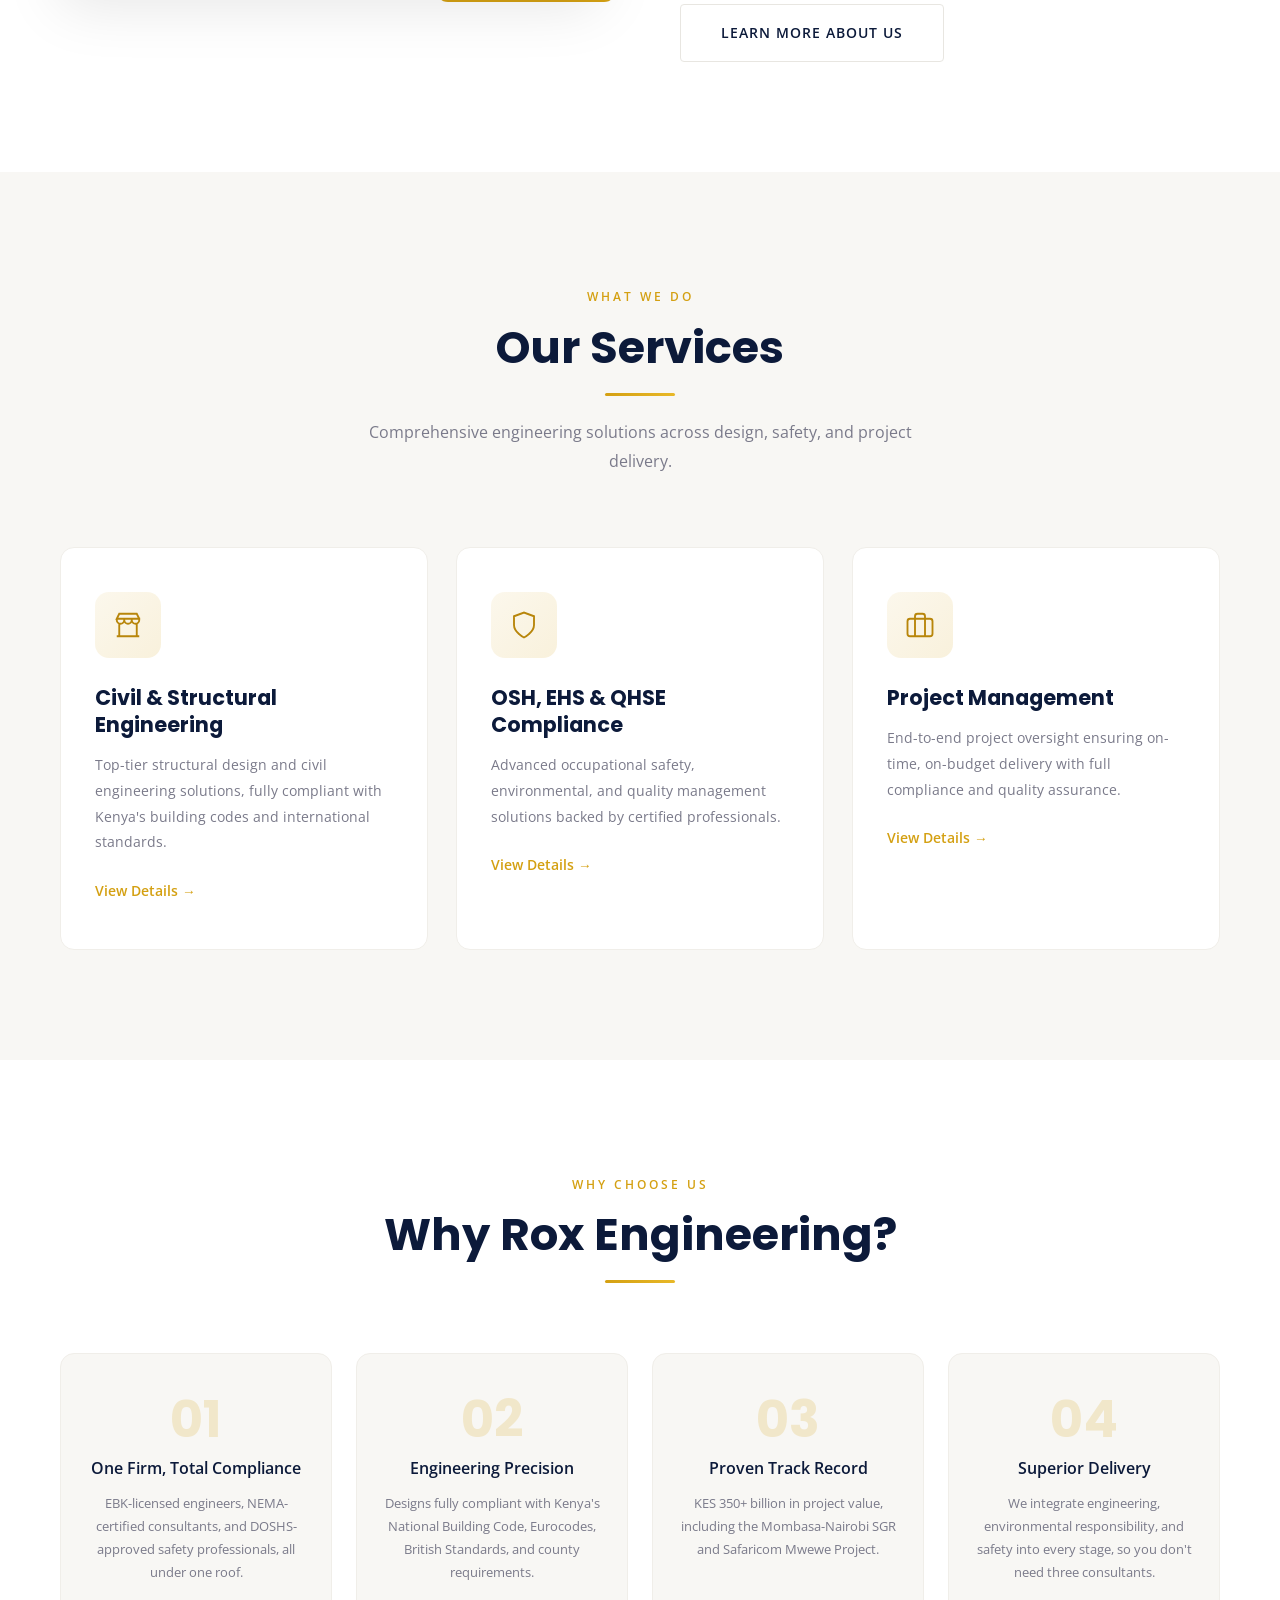
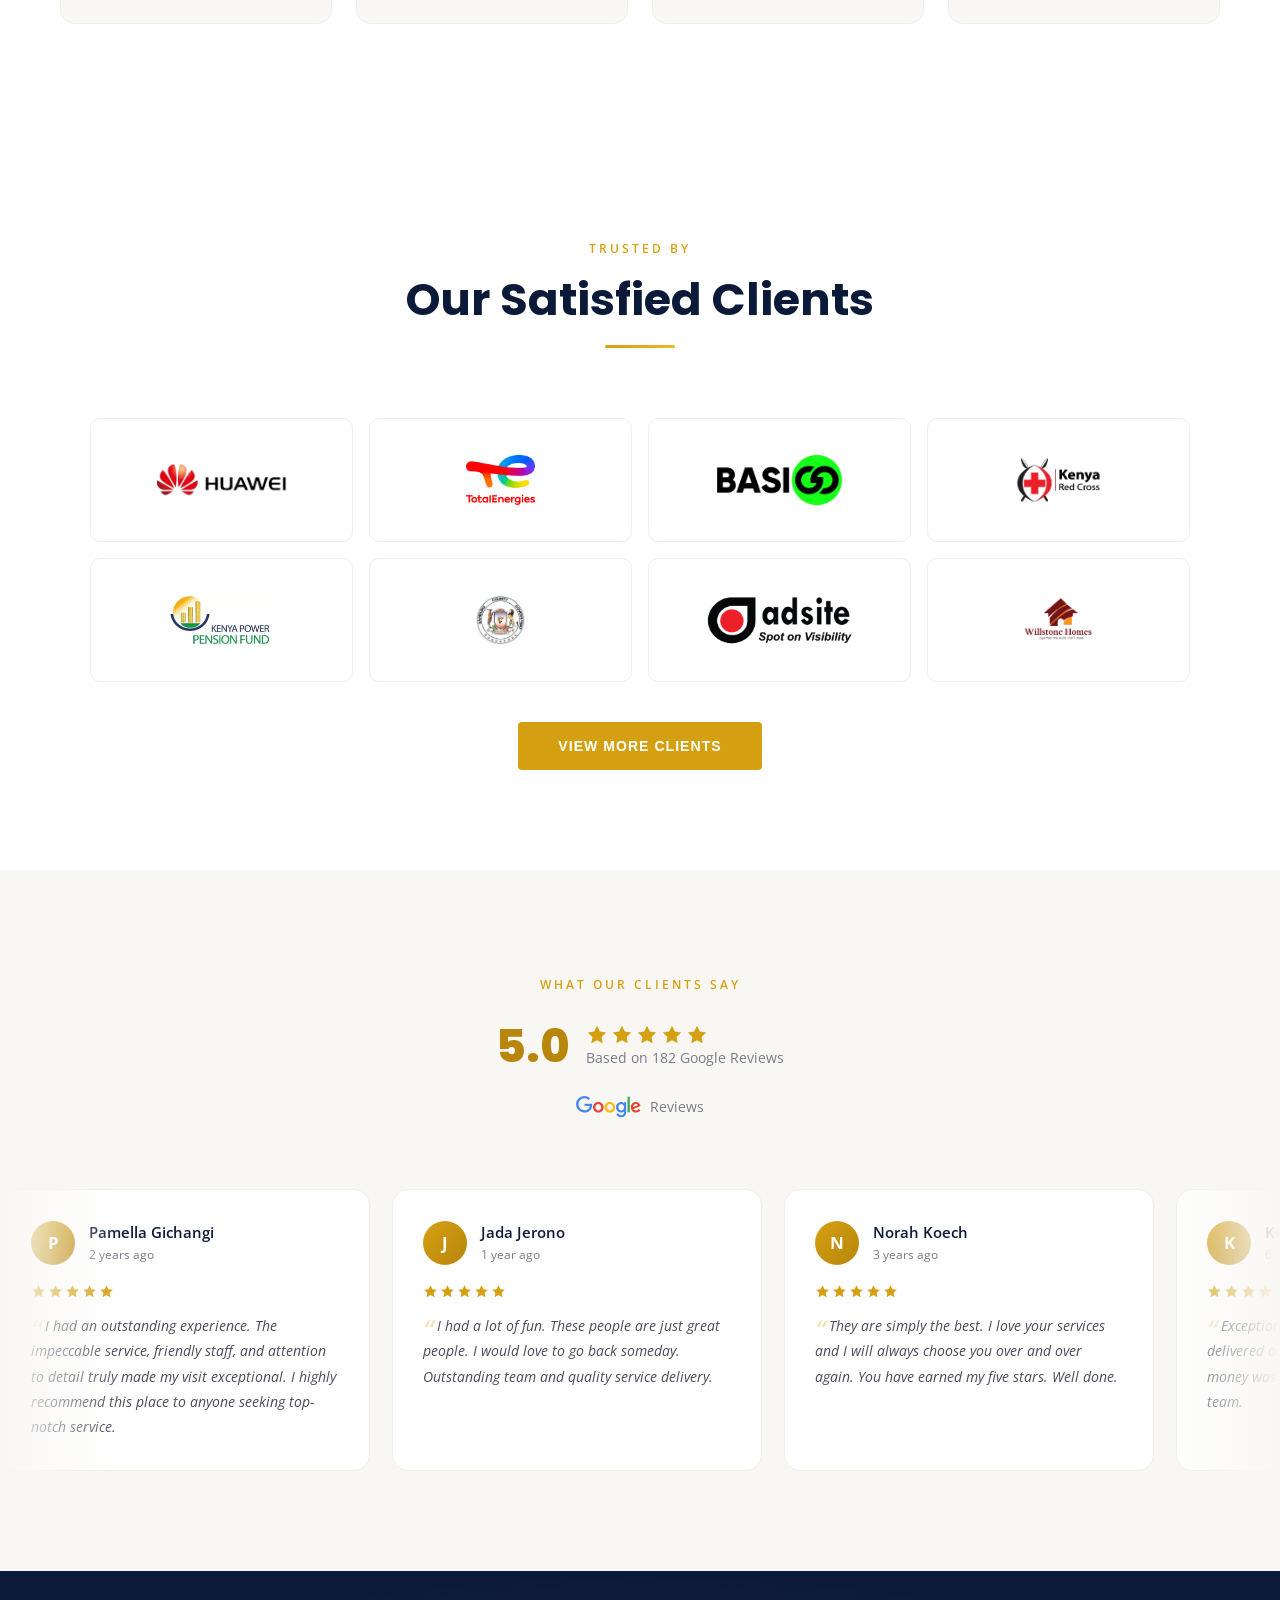
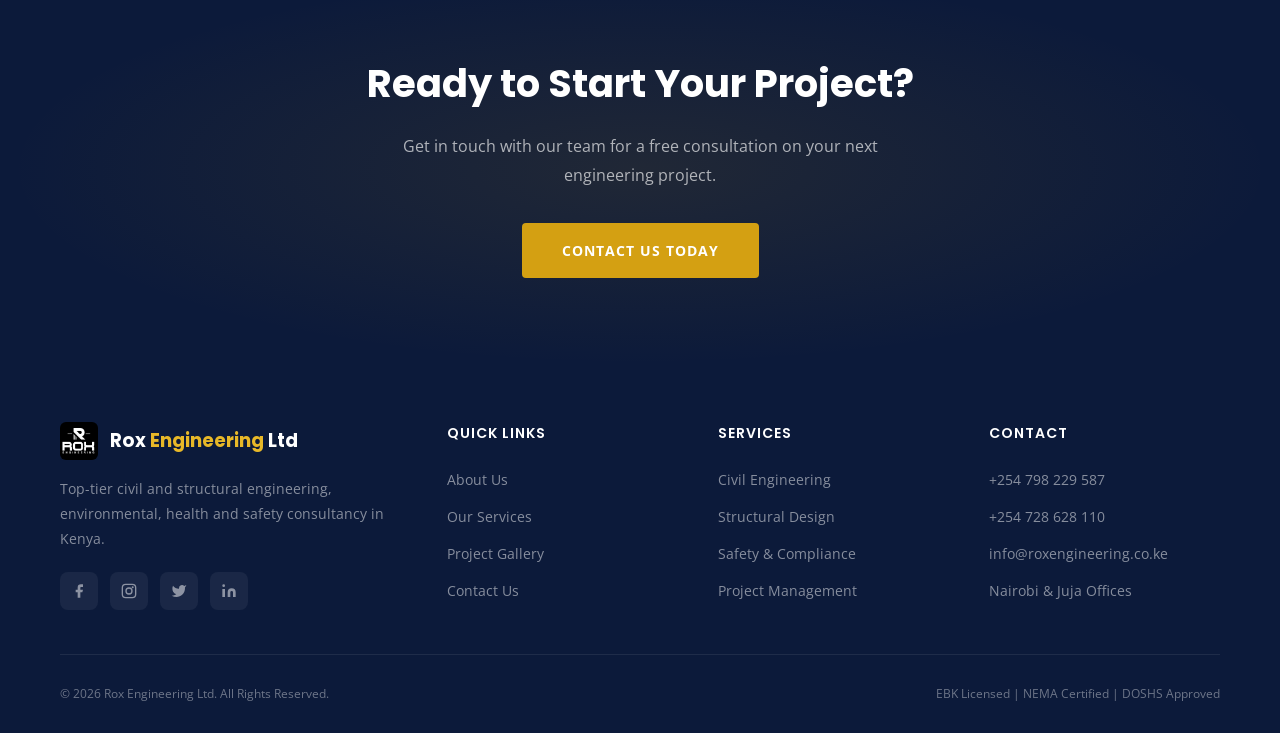
==== commit 2f27df2a: "Restore full clients grid: hidden logos + View More toggle 8 logos visible by default, 6 hidden behi" ====
--- a/index.html
+++ b/index.html
@@ -182,10 +182,10 @@
 <section class="clients">
   <div class="section-header reveal">
     <div class="section-label">Trusted By</div>
-    <div class="section-title">Our Clients</div>
+    <div class="section-title">Our Satisfied Clients</div>
     <div class="section-line"></div>
   </div>
-  <div class="clients-grid">
+  <div class="clients-grid reveal">
     <div class="client-cell"><img src="images/clients/huawei_client_roxengineering.png" alt="Huawei" loading="lazy"></div>
     <div class="client-cell"><img src="images/clients/total_energies_client_roxengineering.png" alt="TotalEnergies" loading="lazy"></div>
     <div class="client-cell"><img src="images/clients/basigo-png.webp" alt="BasiGo" loading="lazy"></div>
@@ -194,11 +194,15 @@
     <div class="client-cell"><img src="images/clients/samburu_county_government_client_roxengineering.jpg" alt="Samburu County" loading="lazy"></div>
     <div class="client-cell"><img src="images/clients/adsite_client_roxengineering.png" alt="Adsite" loading="lazy"></div>
     <div class="client-cell"><img src="images/clients/willstone_homes_client_roxengineering.png" alt="Willstone Homes" loading="lazy"></div>
-    <div class="client-cell"><img src="images/clients/Proto_gas_client_roxengineering.png" alt="Proto Gas" loading="lazy"></div>
-    <div class="client-cell"><img src="images/clients/eco_center_client_roxengineering.png" alt="Eco Center" loading="lazy"></div>
-    <div class="client-cell"><img src="images/clients/artspace_client_roxengineering.jpg" alt="Artspace" loading="lazy"></div>
-    <div class="client-cell"><img src="images/clients/samphil_engineering_client_roxengineering.jpg" alt="Samphil" loading="lazy"></div>
-    <div class="client-cell"><img src="images/clients/aalis-architects-ke-logo.webp" alt="Aalis Architects" loading="lazy"></div>
+    <div class="client-cell client-hidden"><img src="images/clients/aalis-architects-ke-logo.webp" alt="Aalis Architects" loading="lazy"></div>
+    <div class="client-cell client-hidden"><img src="images/clients/artspace_client_roxengineering.jpg" alt="Artspace" loading="lazy"></div>
+    <div class="client-cell client-hidden"><img src="images/clients/eco_center_client_roxengineering.png" alt="Eco Center" loading="lazy"></div>
+    <div class="client-cell client-hidden"><img src="images/clients/Proto_gas_client_roxengineering.png" alt="Proto Gas" loading="lazy"></div>
+    <div class="client-cell client-hidden"><img src="images/clients/samphil_engineering_client_roxengineering.jpg" alt="Samphil Engineering" loading="lazy"></div>
+    <div class="client-cell client-hidden"><img src="images/clients/cropped-WhatsApp-Image-2021-07-31-at-2.46.04-PM.jpeg" alt="Client" loading="lazy"></div>
+  </div>
+  <div style="text-align:center;margin-top:40px;">
+    <button class="btn-primary" id="view-more-clients" onclick="toggleClients()">View More Clients</button>
   </div>
 </section>
 
@@ -405,6 +409,18 @@
 lbClose.addEventListener('click', closeLightbox);
 lbOverlay.addEventListener('click', (e) => { if (e.target === lbOverlay) closeLightbox(); });
 document.addEventListener('keydown', (e) => { if (e.key === 'Escape') closeLightbox(); });
+
+function toggleClients() {
+  var grid = document.querySelector('.clients-grid');
+  var btn = document.getElementById('view-more-clients');
+  if (grid.classList.contains('expanded')) {
+    grid.classList.remove('expanded');
+    btn.textContent = 'View More Clients';
+  } else {
+    grid.classList.add('expanded');
+    btn.textContent = 'Show Less';
+  }
+}
 </script>
 
 <!-- WhatsApp Chat Widget -->
--- a/styles.css
+++ b/styles.css
@@ -556,6 +556,8 @@
   object-fit: contain; opacity: 1; filter: none;
   transition: all 0.3s ease;
 }
+.client-hidden { display: none; }
+.clients-grid.expanded .client-hidden { display: flex; }
 
 /* ===== GOOGLE REVIEWS ===== */
 .reviews-section {
